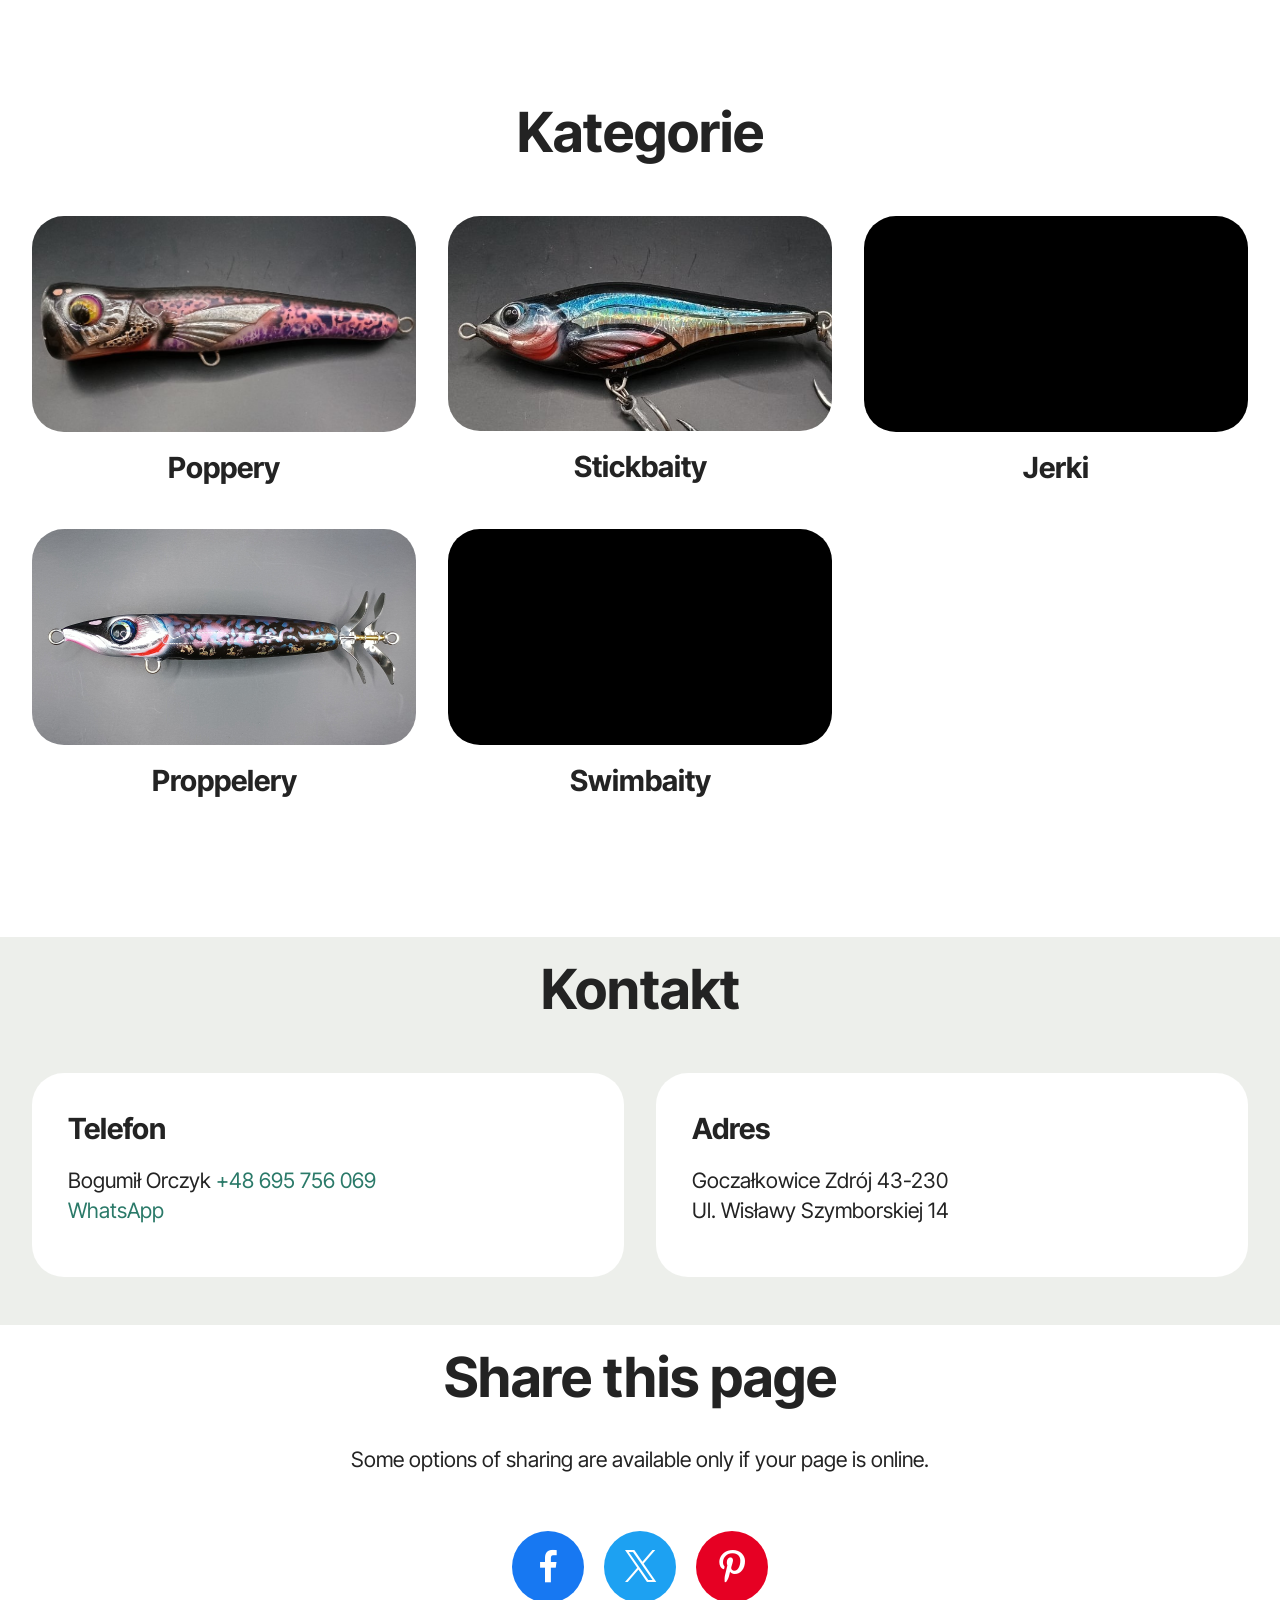
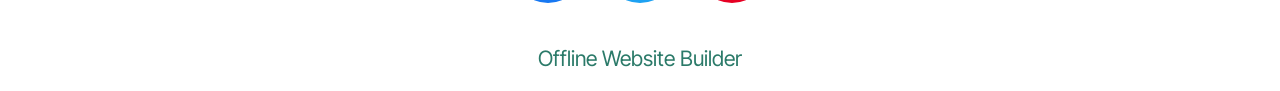
==== Galeria Home.html @ cc3b6a63 "1" ====
<!DOCTYPE html>
<html  >
<head>
  <!-- Site made with Mobirise Website Builder v6.1.12, https://mobirise.com -->
  <meta charset="UTF-8">
  <meta http-equiv="X-UA-Compatible" content="IE=edge">
  <meta name="generator" content="Mobirise v6.1.12, mobirise.com">
  <meta name="viewport" content="width=device-width, initial-scale=1, minimum-scale=1">
  <link rel="shortcut icon" href="assets/images/logo5.png" type="image/x-icon">
  <meta name="description" content="">
  
  
  <title>Galeria Home</title>
  <link rel="stylesheet" href="assets/bootstrap/css/bootstrap.min.css">
  <link rel="stylesheet" href="assets/socicon/css/styles.css">
  <link rel="stylesheet" href="assets/theme/css/style.css">
  <link rel="preload" href="https://fonts.googleapis.com/css?family=Inter+Tight:100,200,300,400,500,600,700,800,900,100i,200i,300i,400i,500i,600i,700i,800i,900i&display=swap" as="style" onload="this.onload=null;this.rel='stylesheet'">
  <noscript><link rel="stylesheet" href="https://fonts.googleapis.com/css?family=Inter+Tight:100,200,300,400,500,600,700,800,900,100i,200i,300i,400i,500i,600i,700i,800i,900i&display=swap"></noscript>
  <link rel="preload" as="style" href="assets/mobirise/css/mbr-additional.css?v=7pY9dg"><link rel="stylesheet" href="assets/mobirise/css/mbr-additional.css?v=7pY9dg" type="text/css">

  
  
  
</head>
<body>
  
  <section data-bs-version="5.1" class="features03 cid-vgF5BzbSHG" id="features03-1o">
	
	
	<div class="container">
		<div class="row justify-content-center mb-5">
			<div class="col-12 content-head">
				<div class="mbr-section-head">
					<h4 class="mbr-section-title mbr-fonts-style align-center mb-0 display-2">
						<strong>Kategorie</strong></h4>
					
				</div>
			</div>
		</div>
		<div class="row">
			<div class="item features-image col-12 col-md-6 col-lg-4 active">
				<div class="item-wrapper">
					<div class="item-img mb-3">
						<a href="Poppery.html"><img src="assets/images/dzanga20220mm-816x612.jpeg" alt="Mobirise Website Builder" title="" data-slide-to="0" data-bs-slide-to="0"></a>
					</div>
					<div class="item-content align-left">
						<h5 class="item-title mbr-fonts-style mt-0 mb-2 display-5">
							<strong>Poppery</strong></h5>
						
						
					</div>
				</div>
			</div>
			<div class="item features-image col-12 col-md-6 col-lg-4">
				<div class="item-wrapper">
					<div class="item-img mb-3">
						<a href="page4.html"><img src="assets/images/anna20170mm-816x612.jpeg" alt="Mobirise Website Builder" title="" data-slide-to="1" data-bs-slide-to="1"></a>
					</div>
					<div class="item-content align-left">
						<h5 class="item-title mbr-fonts-style mb-2 mt-0 display-5"><strong>Stickbaity</strong></h5>
						
						
					</div>
				</div>
			</div>
			<div class="item features-image col-12 col-md-6 col-lg-4">
				<div class="item-wrapper">
					<div class="item-img mb-3">
						<img src="assets/images/brak-816x459.jpg" alt="Mobirise Website Builder" title="" data-slide-to="2" data-bs-slide-to="2">
					</div>
					<div class="item-content align-left">
						<h5 class="item-title mbr-fonts-style mb-2 mt-0 display-5">
						    <strong>Jerki</strong></h5>
						
						
					</div>
				</div>
			</div><div class="item features-image col-12 col-md-6 col-lg-4">
				<div class="item-wrapper">
					<div class="item-img mb-3">
						<a href="page8.html"><img src="assets/images/1-3840x2160.jpeg" alt="Mobirise Website Builder" title="" data-slide-to="3" data-bs-slide-to="3"></a>
					</div>
					<div class="item-content align-left">
						<h5 class="item-title mbr-fonts-style mb-2 mt-0 display-5">
						    <strong>Proppelery</strong></h5>
						
						
					</div>
				</div>
			</div><div class="item features-image col-12 col-md-6 col-lg-4">
				<div class="item-wrapper">
					<div class="item-img mb-3">
						<img src="assets/images/brak-3840x2160.jpg" alt="Mobirise Website Builder" title="" data-slide-to="4" data-bs-slide-to="4">
					</div>
					<div class="item-content align-left">
						<h5 class="item-title mbr-fonts-style mb-2 mt-0 display-5">
						    <strong>Swimbaity</strong></h5>
						
						
					</div>
				</div>
			</div>
		</div>
	</div>
</section>

<section data-bs-version="5.1" class="contacts01 cid-vhkkPtd9sq" id="contacts01-1z">
    

    
    
    <div class="container">
        <div class="row justify-content-center">
            <div class="col-12 content-head">
                <div class="mbr-section-head mb-5">
                    <h3 class="mbr-section-title mbr-fonts-style align-center mb-0 display-2">
                        <strong>Kontakt</strong></h3>
                    
                </div>
            </div>
        </div>
        <div class="row">
            <div class="item features-without-image col-12 col-md-6 active">
                <div class="item-wrapper">
                    <div class="text-wrapper">
                        <h6 class="card-title mbr-fonts-style mb-3 display-5">
                            <strong>Telefon</strong><br></h6>
                        <p class="mbr-text mbr-fonts-style display-7">Bogumił Orczyk <a href="tel:+48 695 756 069" class="text-primary">+48 695 756 069</a><br><a href="tel:+48 695 756 069" class="text-primary">WhatsApp<br></a></p>
                    </div>
                </div>
            </div>
            
            <div class="item features-without-image col-12 col-md-6">
                <div class="item-wrapper">
                    <div class="text-wrapper">
                        <h6 class="card-title mbr-fonts-style mb-3 display-5">
                            <strong>Adres</strong></h6>
                        <p class="mbr-text mbr-fonts-style display-7">
                            Goczałkowice Zdrój 43-230<br>Ul. Wisławy Szymborskiej 14</p>
                    </div>
                </div>
            </div>
            
        </div>
    </div>
</section>

<section data-bs-version="5.1" class="social03 cid-vhkkQQxnia" id="social03-20">
    
    
    
    <div class="container">
        <div class="media-container-row">
            <div class="col-12">
                <h3 class="mbr-section-title mb-4 align-center mbr-fonts-style display-2">
                    <strong>Share this page</strong>
                </h3>
                <p class="mbr-section-text mb-5 align-center mbr-fonts-style display-7">
                    Some options of sharing are available only if your page is online.
                </p>
                <div>
                    <div class="mbr-social-likes align-center">
                        <span class="btn btn-social socicon-bg-facebook facebook m-2">
                            <i class="socicon socicon-facebook"></i>
                        </span>
                        <span class="btn btn-social twitter socicon-bg-twitter m-2">
                            <i class="socicon socicon-twitter"></i>
                        </span>
                        <span class="btn btn-social pinterest socicon-bg-pinterest m-2">
                            <i class="socicon socicon-pinterest"></i>
                        </span>
                    </div>
                </div>
            </div>
        </div>
    </div>
</section><section class="display-7" style="padding: 0;align-items: center;justify-content: center;flex-wrap: wrap;    align-content: center;display: flex;position: relative;height: 4rem;"><a href="https://mobiri.se/4674625" style="flex: 1 1;height: 4rem;position: absolute;width: 100%;z-index: 1;"><img alt="" style="height: 4rem;" src="[data-uri]"></a><p style="margin: 0;text-align: center;" class="display-7">&#8204;</p><a style="z-index:1" href="https://mobirise.com/offline-website-builder.html">Offline Website Builder</a></section><script src="assets/bootstrap/js/bootstrap.bundle.min.js"></script>  <script src="assets/smoothscroll/smooth-scroll.js"></script>  <script src="assets/ytplayer/index.js"></script>  <script src="assets/sociallikes/social-likes.js"></script>  <script src="assets/theme/js/script.js"></script>  
  
  
</body>
</html>
---- assets/socicon/css/styles.css ----
@charset "UTF-8";

@font-face {
  font-family: 'Socicon';
  src:  url('../fonts/socicon.eot');
  src:  url('../fonts/socicon.eot?#iefix') format('embedded-opentype'),
    url('../fonts/socicon.woff2') format('woff2'),
    url('../fonts/socicon.ttf') format('truetype'),
    url('../fonts/socicon.woff') format('woff'),
    url('../fonts/socicon.svg#socicon') format('svg');
  font-weight: normal;
  font-style: normal;
  font-display: swap;
}

[data-icon]:before {
  font-family: "socicon" !important;
  content: attr(data-icon);
  font-style: normal !important;
  font-weight: normal !important;
  font-variant: normal !important;
  text-transform: none !important;
  speak: none;
  line-height: 1;
  -webkit-font-smoothing: antialiased;
  -moz-osx-font-smoothing: grayscale;
}

[class^="socicon-"], [class*=" socicon-"] {
  /* use !important to prevent issues with browser extensions that change fonts */
  font-family: 'Socicon' !important;
  speak: none;
  font-style: normal;
  font-weight: normal;
  font-variant: normal;
  text-transform: none;
  line-height: 1;

  /* Better Font Rendering =========== */
  -webkit-font-smoothing: antialiased;
  -moz-osx-font-smoothing: grayscale;
}

.socicon-500px:before {
  content: "\e000";
}
.socicon-8tracks:before {
  content: "\e001";
}
.socicon-airbnb:before {
  content: "\e002";
}
.socicon-alliance:before {
  content: "\e003";
}
.socicon-amazon:before {
  content: "\e004";
}
.socicon-amplement:before {
  content: "\e005";
}
.socicon-android:before {
  content: "\e006";
}
.socicon-angellist:before {
  content: "\e007";
}
.socicon-apple:before {
  content: "\e008";
}
.socicon-appnet:before {
  content: "\e009";
}
.socicon-baidu:before {
  content: "\e00a";
}
.socicon-bandcamp:before {
  content: "\e00b";
}
.socicon-battlenet:before {
  content: "\e00c";
}
.socicon-mixer:before {
  content: "\e00d";
}
.socicon-bebee:before {
  content: "\e00e";
}
.socicon-bebo:before {
  content: "\e00f";
}
.socicon-behance:before {
  content: "\e010";
}
.socicon-blizzard:before {
  content: "\e011";
}
.socicon-blogger:before {
  content: "\e012";
}
.socicon-buffer:before {
  content: "\e013";
}
.socicon-chrome:before {
  content: "\e014";
}
.socicon-coderwall:before {
  content: "\e015";
}
.socicon-curse:before {
  content: "\e016";
}
.socicon-dailymotion:before {
  content: "\e017";
}
.socicon-deezer:before {
  content: "\e018";
}
.socicon-delicious:before {
  content: "\e019";
}
.socicon-deviantart:before {
  content: "\e01a";
}
.socicon-diablo:before {
  content: "\e01b";
}
.socicon-digg:before {
  content: "\e01c";
}
.socicon-discord:before {
  content: "\e01d";
}
.socicon-disqus:before {
  content: "\e01e";
}
.socicon-douban:before {
  content: "\e01f";
}
.socicon-draugiem:before {
  content: "\e020";
}
.socicon-dribbble:before {
  content: "\e021";
}
.socicon-drupal:before {
  content: "\e022";
}
.socicon-ebay:before {
  content: "\e023";
}
.socicon-ello:before {
  content: "\e024";
}
.socicon-endomodo:before {
  content: "\e025";
}
.socicon-envato:before {
  content: "\e026";
}
.socicon-etsy:before {
  content: "\e027";
}
.socicon-facebook:before {
  content: "\e028";
}
.socicon-feedburner:before {
  content: "\e029";
}
.socicon-filmweb:before {
  content: "\e02a";
}
.socicon-firefox:before {
  content: "\e02b";
}
.socicon-flattr:before {
  content: "\e02c";
}
.socicon-flickr:before {
  content: "\e02d";
}
.socicon-formulr:before {
  content: "\e02e";
}
.socicon-forrst:before {
  content: "\e02f";
}
.socicon-foursquare:before {
  content: "\e030";
}
.socicon-friendfeed:before {
  content: "\e031";
}
.socicon-github:before {
  content: "\e032";
}
.socicon-goodreads:before {
  content: "\e033";
}
.socicon-google:before {
  content: "\e034";
}
.socicon-googlescholar:before {
  content: "\e035";
}
.socicon-googlegroups:before {
  content: "\e036";
}
.socicon-googlephotos:before {
  content: "\e037";
}
.socicon-googleplus:before {
  content: "\e038";
}
.socicon-grooveshark:before {
  content: "\e039";
}
.socicon-hackerrank:before {
  content: "\e03a";
}
.socicon-hearthstone:before {
  content: "\e03b";
}
.socicon-hellocoton:before {
  content: "\e03c";
}
.socicon-heroes:before {
  content: "\e03d";
}
.socicon-smashcast:before {
  content: "\e03e";
}
.socicon-horde:before {
  content: "\e03f";
}
.socicon-houzz:before {
  content: "\e040";
}
.socicon-icq:before {
  content: "\e041";
}
.socicon-identica:before {
  content: "\e042";
}
.socicon-imdb:before {
  content: "\e043";
}
.socicon-instagram:before {
  content: "\e044";
}
.socicon-issuu:before {
  content: "\e045";
}
.socicon-istock:before {
  content: "\e046";
}
.socicon-itunes:before {
  content: "\e047";
}
.socicon-keybase:before {
  content: "\e048";
}
.socicon-lanyrd:before {
  content: "\e049";
}
.socicon-lastfm:before {
  content: "\e04a";
}
.socicon-line:before {
  content: "\e04b";
}
.socicon-linkedin:before {
  content: "\e04c";
}
.socicon-livejournal:before {
  content: "\e04d";
}
.socicon-lyft:before {
  content: "\e04e";
}
.socicon-macos:before {
  content: "\e04f";
}
.socicon-mail:before {
  content: "\e050";
}
.socicon-medium:before {
  content: "\e051";
}
.socicon-meetup:before {
  content: "\e052";
}
.socicon-mixcloud:before {
  content: "\e053";
}
.socicon-modelmayhem:before {
  content: "\e054";
}
.socicon-mumble:before {
  content: "\e055";
}
.socicon-myspace:before {
  content: "\e056";
}
.socicon-newsvine:before {
  content: "\e057";
}
.socicon-nintendo:before {
  content: "\e058";
}
.socicon-npm:before {
  content: "\e059";
}
.socicon-odnoklassniki:before {
  content: "\e05a";
}
.socicon-openid:before {
  content: "\e05b";
}
.socicon-opera:before {
  content: "\e05c";
}
.socicon-outlook:before {
  content: "\e05d";
}
.socicon-overwatch:before {
  content: "\e05e";
}
.socicon-patreon:before {
  content: "\e05f";
}
.socicon-paypal:before {
  content: "\e060";
}
.socicon-periscope:before {
  content: "\e061";
}
.socicon-persona:before {
  content: "\e062";
}
.socicon-pinterest:before {
  content: "\e063";
}
.socicon-play:before {
  content: "\e064";
}
.socicon-player:before {
  content: "\e065";
}
.socicon-playstation:before {
  content: "\e066";
}
.socicon-pocket:before {
  content: "\e067";
}
.socicon-qq:before {
  content: "\e068";
}
.socicon-quora:before {
  content: "\e069";
}
.socicon-raidcall:before {
  content: "\e06a";
}
.socicon-ravelry:before {
  content: "\e06b";
}
.socicon-reddit:before {
  content: "\e06c";
}
.socicon-renren:before {
  content: "\e06d";
}
.socicon-researchgate:before {
  content: "\e06e";
}
.socicon-residentadvisor:before {
  content: "\e06f";
}
.socicon-reverbnation:before {
  content: "\e070";
}
.socicon-rss:before {
  content: "\e071";
}
.socicon-sharethis:before {
  content: "\e072";
}
.socicon-skype:before {
  content: "\e073";
}
.socicon-slideshare:before {
  content: "\e074";
}
.socicon-smugmug:before {
  content: "\e075";
}
.socicon-snapchat:before {
  content: "\e076";
}
.socicon-songkick:before {
  content: "\e077";
}
.socicon-soundcloud:before {
  content: "\e078";
}
.socicon-spotify:before {
  content: "\e079";
}
.socicon-stackexchange:before {
  content: "\e07a";
}
.socicon-stackoverflow:before {
  content: "\e07b";
}
.socicon-starcraft:before {
  content: "\e07c";
}
.socicon-stayfriends:before {
  content: "\e07d";
}
.socicon-steam:before {
  content: "\e07e";
}
.socicon-storehouse:before {
  content: "\e07f";
}
.socicon-strava:before {
  content: "\e080";
}
.socicon-streamjar:before {
  content: "\e081";
}
.socicon-stumbleupon:before {
  content: "\e082";
}
.socicon-swarm:before {
  content: "\e083";
}
.socicon-teamspeak:before {
  content: "\e084";
}
.socicon-teamviewer:before {
  content: "\e085";
}
.socicon-technorati:before {
  content: "\e086";
}
.socicon-telegram:before {
  content: "\e087";
}
.socicon-tripadvisor:before {
  content: "\e088";
}
.socicon-tripit:before {
  content: "\e089";
}
.socicon-triplej:before {
  content: "\e08a";
}
.socicon-tumblr:before {
  content: "\e08b";
}
.socicon-twitch:before {
  content: "\e08c";
}
.socicon-twitter:before {
  content: "\e08d";
}
.socicon-uber:before {
  content: "\e08e";
}
.socicon-ventrilo:before {
  content: "\e08f";
}
.socicon-viadeo:before {
  content: "\e090";
}
.socicon-viber:before {
  content: "\e091";
}
.socicon-viewbug:before {
  content: "\e092";
}
.socicon-vimeo:before {
  content: "\e093";
}
.socicon-vine:before {
  content: "\e094";
}
.socicon-vkontakte:before {
  content: "\e095";
}
.socicon-warcraft:before {
  content: "\e096";
}
.socicon-wechat:before {
  content: "\e097";
}
.socicon-weibo:before {
  content: "\e098";
}
.socicon-whatsapp:before {
  content: "\e099";
}
.socicon-wikipedia:before {
  content: "\e09a";
}
.socicon-windows:before {
  content: "\e09b";
}
.socicon-wordpress:before {
  content: "\e09c";
}
.socicon-wykop:before {
  content: "\e09d";
}
.socicon-xbox:before {
  content: "\e09e";
}
.socicon-xing:before {
  content: "\e09f";
}
.socicon-yahoo:before {
  content: "\e0a0";
}
.socicon-yammer:before {
  content: "\e0a1";
}
.socicon-yandex:before {
  content: "\e0a2";
}
.socicon-yelp:before {
  content: "\e0a3";
}
.socicon-younow:before {
  content: "\e0a4";
}
.socicon-youtube:before {
  content: "\e0a5";
}
.socicon-zapier:before {
  content: "\e0a6";
}
.socicon-zerply:before {
  content: "\e0a7";
}
.socicon-zomato:before {
  content: "\e0a8";
}
.socicon-zynga:before {
  content: "\e0a9";
}
.socicon-bluesky:before {
  content: "\e0aa";
}
.socicon-threads:before {
  content: "\e0ab";
}
.socicon-spreadshirt:before {
  content: "\e901";
}
.socicon-gamejolt:before {
  content: "\e902";
}
.socicon-trello:before {
  content: "\e903";
}
.socicon-tunein:before {
  content: "\e904";
}
.socicon-bloglovin:before {
  content: "\e905";
}
.socicon-gamewisp:before {
  content: "\e906";
}
.socicon-messenger:before {
  content: "\e907";
}
.socicon-pandora:before {
  content: "\e908";
}
.socicon-augment:before {
  content: "\e909";
}
.socicon-bitbucket:before {
  content: "\e90a";
}
.socicon-fyuse:before {
  content: "\e90b";
}
.socicon-yt-gaming:before {
  content: "\e90c";
}
.socicon-sketchfab:before {
  content: "\e90d";
}
.socicon-mobcrush:before {
  content: "\e90e";
}
.socicon-microsoft:before {
  content: "\e90f";
}
.socicon-realtor:before {
  content: "\e910";
}
.socicon-tidal:before {
  content: "\e911";
}
.socicon-qobuz:before {
  content: "\e912";
}
.socicon-natgeo:before {
  content: "\e913";
}
.socicon-mastodon:before {
  content: "\e914";
}
.socicon-unsplash:before {
  content: "\e915";
}
.socicon-homeadvisor:before {
  content: "\e916";
}
.socicon-angieslist:before {
  content: "\e917";
}
.socicon-codepen:before {
  content: "\e918";
}
.socicon-slack:before {
  content: "\e919";
}
.socicon-openaigym:before {
  content: "\e91a";
}
.socicon-logmein:before {
  content: "\e91b";
}
.socicon-fiverr:before {
  content: "\e91c";
}
.socicon-gotomeeting:before {
  content: "\e91d";
}
.socicon-aliexpress:before {
  content: "\e91e";
}
.socicon-guru:before {
  content: "\e91f";
}
.socicon-appstore:before {
  content: "\e920";
}
.socicon-homes:before {
  content: "\e921";
}
.socicon-zoom:before {
  content: "\e922";
}
.socicon-alibaba:before {
  content: "\e923";
}
.socicon-craigslist:before {
  content: "\e924";
}
.socicon-wix:before {
  content: "\e925";
}
.socicon-redfin:before {
  content: "\e926";
}
.socicon-googlecalendar:before {
  content: "\e927";
}
.socicon-shopify:before {
  content: "\e928";
}
.socicon-freelancer:before {
  content: "\e929";
}
.socicon-seedrs:before {
  content: "\e92a";
}
.socicon-bing:before {
  content: "\e92b";
}
.socicon-doodle:before {
  content: "\e92c";
}
.socicon-bonanza:before {
  content: "\e92d";
}
.socicon-squarespace:before {
  content: "\e92e";
}
.socicon-toptal:before {
  content: "\e92f";
}
.socicon-gust:before {
  content: "\e930";
}
.socicon-ask:before {
  content: "\e931";
}
.socicon-trulia:before {
  content: "\e932";
}
.socicon-loomly:before {
  content: "\e933";
}
.socicon-ghost:before {
  content: "\e934";
}
.socicon-upwork:before {
  content: "\e935";
}
.socicon-fundable:before {
  content: "\e936";
}
.socicon-booking:before {
  content: "\e937";
}
.socicon-googlemaps:before {
  content: "\e938";
}
.socicon-zillow:before {
  content: "\e939";
}
.socicon-niconico:before {
  content: "\e93a";
}
.socicon-toneden:before {
  content: "\e93b";
}
.socicon-crunchbase:before {
  content: "\e93c";
}
.socicon-homefy:before {
  content: "\e93d";
}
.socicon-calendly:before {
  content: "\e93e";
}
.socicon-livemaster:before {
  content: "\e93f";
}
.socicon-udemy:before {
  content: "\e940";
}
.socicon-codered:before {
  content: "\e941";
}
.socicon-origin:before {
  content: "\e942";
}
.socicon-nextdoor:before {
  content: "\e943";
}
.socicon-portfolio:before {
  content: "\e944";
}
.socicon-instructables:before {
  content: "\e945";
}
.socicon-gitlab:before {
  content: "\e946";
}
.socicon-hackernews:before {
  content: "\e947";
}
.socicon-smashwords:before {
  content: "\e948";
}
.socicon-kobo:before {
  content: "\e949";
}
.socicon-bookbub:before {
  content: "\e94a";
}
.socicon-mailru:before {
  content: "\e94b";
}
.socicon-moddb:before {
  content: "\e94c";
}
.socicon-indiedb:before {
  content: "\e94d";
}
.socicon-traxsource:before {
  content: "\e94e";
}
.socicon-gamefor:before {
  content: "\e94f";
}
.socicon-pixiv:before {
  content: "\e950";
}
.socicon-myanimelist:before {
  content: "\e951";
}
.socicon-blackberry:before {
  content: "\e952";
}
.socicon-wickr:before {
  content: "\e953";
}
.socicon-spip:before {
  content: "\e954";
}
.socicon-napster:before {
  content: "\e955";
}
.socicon-beatport:before {
  content: "\e956";
}
.socicon-hackerone:before {
  content: "\e957";
}
.socicon-internet:before {
  content: "\e958";
}
.socicon-ubuntu:before {
  content: "\e959";
}
.socicon-artstation:before {
  content: "\e95a";
}
.socicon-invision:before {
  content: "\e95b";
}
.socicon-torial:before {
  content: "\e95c";
}
.socicon-collectorz:before {
  content: "\e95d";
}
.socicon-seenthis:before {
  content: "\e95e";
}
.socicon-googleplaymusic:before {
  content: "\e95f";
}
.socicon-debian:before {
  content: "\e960";
}
.socicon-filmfreeway:before {
  content: "\e961";
}
.socicon-gnome:before {
  content: "\e962";
}
.socicon-itchio:before {
  content: "\e963";
}
.socicon-jamendo:before {
  content: "\e964";
}
.socicon-mix:before {
  content: "\e965";
}
.socicon-sharepoint:before {
  content: "\e966";
}
.socicon-tinder:before {
  content: "\e967";
}
.socicon-windguru:before {
  content: "\e968";
}
.socicon-cdbaby:before {
  content: "\e969";
}
.socicon-elementaryos:before {
  content: "\e96a";
}
.socicon-stage32:before {
  content: "\e96b";
}
.socicon-tiktok:before {
  content: "\e96c";
}
.socicon-gitter:before {
  content: "\e96d";
}
.socicon-letterboxd:before {
  content: "\e96e";
}
.socicon-threema:before {
  content: "\e96f";
}
.socicon-splice:before {
  content: "\e970";
}
.socicon-metapop:before {
  content: "\e971";
}
.socicon-naver:before {
  content: "\e972";
}
.socicon-remote:before {
  content: "\e973";
}
.socicon-flipboard:before {
  content: "\e974";
}
.socicon-googlehangouts:before {
  content: "\e975";
}
.socicon-dlive:before {
  content: "\e976";
}
.socicon-vsco:before {
  content: "\e977";
}
.socicon-stitcher:before {
  content: "\e978";
}
.socicon-avvo:before {
  content: "\e979";
}
.socicon-redbubble:before {
  content: "\e97a";
}
.socicon-society6:before {
  content: "\e97b";
}
.socicon-zazzle:before {
  content: "\e97c";
}
.socicon-eitaa:before {
  content: "\e97d";
}
.socicon-soroush:before {
  content: "\e97e";
}
.socicon-bale:before {
  content: "\e97f";
}
---- assets/theme/css/style.css ----
@charset "UTF-8";
section {
  background-color: #ffffff;
}

body {
  font-style: normal;
  line-height: 1.5;
  font-weight: 400;
  color: #232323;
  position: relative;
}

button {
  background-color: transparent;
  border-color: transparent;
}

.embla__button,
.carousel-control {
  background-color: #edefea !important;
  opacity: 0.8 !important;
  color: #464845 !important;
  border-color: #edefea !important;
}

.carousel .close,
.modalWindow .close {
  background-color: #edefea !important;
  color: #464845 !important;
  border-color: #edefea !important;
  opacity: 0.8 !important;
}

.carousel .close:hover,
.modalWindow .close:hover {
  opacity: 1 !important;
}

.carousel-indicators li {
  background-color: #edefea !important;
  border: 2px solid #464845 !important;
}

.carousel-indicators li:hover,
.carousel-indicators li:active {
  opacity: 0.8 !important;
}

.embla__button:hover,
.carousel-control:hover {
  background-color: #edefea !important;
  opacity: 1 !important;
}

.modalWindow-video-container {
  height: 80%;
}

section,
.container,
.container-fluid {
  position: relative;
  word-wrap: break-word;
}

a.mbr-iconfont:hover {
  text-decoration: none;
}

.article .lead p,
.article .lead ul,
.article .lead ol,
.article .lead pre,
.article .lead blockquote {
  margin-bottom: 0;
}

a {
  font-style: normal;
  font-weight: 400;
  cursor: pointer;
}
a, a:hover {
  text-decoration: none;
}

.mbr-section-title {
  font-style: normal;
  line-height: 1.3;
}

.mbr-section-subtitle {
  line-height: 1.3;
}

.mbr-text {
  font-style: normal;
  line-height: 1.7;
}

h1,
h2,
h3,
h4,
h5,
h6,
.display-1,
.display-2,
.display-4,
.display-5,
.display-7,
span,
p,
a {
  line-height: 1;
  word-break: break-word;
  word-wrap: break-word;
  font-weight: 400;
}

b,
strong {
  font-weight: bold;
}

input:-webkit-autofill, input:-webkit-autofill:hover, input:-webkit-autofill:focus, input:-webkit-autofill:active {
  transition-delay: 9999s;
  -webkit-transition-property: background-color, color;
  transition-property: background-color, color;
}

textarea[type=hidden] {
  display: none;
}

section {
  background-position: 50% 50%;
  background-repeat: no-repeat;
  background-size: cover;
}
section .mbr-background-video,
section .mbr-background-video-preview {
  position: absolute;
  bottom: 0;
  left: 0;
  right: 0;
  top: 0;
}

.hidden {
  visibility: hidden;
}

.mbr-z-index20 {
  z-index: 20;
}

/*! Base colors */
.mbr-white {
  color: #ffffff;
}

.mbr-black {
  color: #111111;
}

.mbr-bg-white {
  background-color: #ffffff;
}

.mbr-bg-black {
  background-color: #000000;
}

/*! Text-aligns */
.align-left {
  text-align: left;
}

.align-center {
  text-align: center;
}

.align-right {
  text-align: right;
}

/*! Font-weight  */
.mbr-light {
  font-weight: 300;
}

.mbr-regular {
  font-weight: 400;
}

.mbr-semibold {
  font-weight: 500;
}

.mbr-bold {
  font-weight: 700;
}

/*! Media  */
.media-content {
  flex-basis: 100%;
}

.media-container-row {
  display: flex;
  flex-direction: row;
  flex-wrap: wrap;
  justify-content: center;
  align-content: center;
  align-items: start;
}
.media-container-row .media-size-item {
  width: 400px;
}

.media-container-column {
  display: flex;
  flex-direction: column;
  flex-wrap: wrap;
  justify-content: center;
  align-content: center;
  align-items: stretch;
}
.media-container-column > * {
  width: 100%;
}

@media (min-width: 992px) {
  .media-container-row {
    flex-wrap: nowrap;
  }
}
figure {
  margin-bottom: 0;
  overflow: hidden;
}

figure[mbr-media-size] {
  transition: width 0.1s;
}

img,
iframe {
  display: block;
  width: 100%;
}

.card {
  background-color: transparent;
  border: none;
}

.card-box {
  width: 100%;
}

.card-img {
  text-align: center;
  flex-shrink: 0;
  -webkit-flex-shrink: 0;
}

.media {
  max-width: 100%;
  margin: 0 auto;
}

.mbr-figure {
  align-self: center;
}

.media-container > div {
  max-width: 100%;
}

.mbr-figure img,
.card-img img {
  width: 100%;
}

@media (max-width: 991px) {
  .media-size-item {
    width: auto !important;
  }
  .media {
    width: auto;
  }
  .mbr-figure {
    width: 100% !important;
  }
}
/*! Buttons */
.mbr-section-btn {
  margin-left: -0.6rem;
  margin-right: -0.6rem;
  font-size: 0;
}

.btn {
  font-weight: 600;
  border-width: 1px;
  font-style: normal;
  margin: 0.6rem 0.6rem;
  white-space: normal;
  transition: all 0.2s ease-in-out;
  display: inline-flex;
  align-items: center;
  justify-content: center;
  word-break: break-word;
}

.btn-sm {
  font-weight: 600;
  letter-spacing: 0px;
  transition: all 0.3s ease-in-out;
}

.btn-md {
  font-weight: 600;
  letter-spacing: 0px;
  transition: all 0.3s ease-in-out;
}

.btn-lg {
  font-weight: 600;
  letter-spacing: 0px;
  transition: all 0.3s ease-in-out;
}

.btn-form {
  margin: 0;
}
.btn-form:hover {
  cursor: pointer;
}

nav .mbr-section-btn {
  margin-left: 0rem;
  margin-right: 0rem;
}

/*! Btn icon margin */
.btn .mbr-iconfont,
.btn.btn-sm .mbr-iconfont {
  order: 1;
  cursor: pointer;
  margin-left: 0.5rem;
  vertical-align: sub;
}

.btn.btn-md .mbr-iconfont,
.btn.btn-md .mbr-iconfont {
  margin-left: 0.8rem;
}

.mbr-regular {
  font-weight: 400;
}

.mbr-semibold {
  font-weight: 500;
}

.mbr-bold {
  font-weight: 700;
}

[type=submit] {
  -webkit-appearance: none;
}

/*! Full-screen */
.mbr-fullscreen .mbr-overlay {
  min-height: 100vh;
}

.mbr-fullscreen {
  display: flex;
  display: -moz-flex;
  display: -ms-flex;
  display: -o-flex;
  align-items: center;
  min-height: 100vh;
  padding-top: 3rem;
  padding-bottom: 3rem;
}

/*! Map */
.map {
  height: 25rem;
  position: relative;
}
.map iframe {
  width: 100%;
  height: 100%;
}

/*! Scroll to top arrow */
.mbr-arrow-up {
  bottom: 25px;
  right: 90px;
  position: fixed;
  text-align: right;
  z-index: 5000;
  color: #ffffff;
  font-size: 22px;
}

.mbr-arrow-up a {
  background: rgba(0, 0, 0, 0.2);
  border-radius: 50%;
  color: #fff;
  display: inline-block;
  height: 60px;
  width: 60px;
  border: 2px solid #fff;
  outline-style: none !important;
  position: relative;
  text-decoration: none;
  transition: all 0.3s ease-in-out;
  cursor: pointer;
  text-align: center;
}
.mbr-arrow-up a:hover {
  background-color: rgba(0, 0, 0, 0.4);
}
.mbr-arrow-up a i {
  line-height: 60px;
}

.mbr-arrow-up-icon {
  display: block;
  color: #fff;
}

.mbr-arrow-up-icon::before {
  content: "›";
  display: inline-block;
  font-family: serif;
  font-size: 22px;
  line-height: 1;
  font-style: normal;
  position: relative;
  top: 6px;
  left: -4px;
  transform: rotate(-90deg);
}

/*! Arrow Down */
.mbr-arrow {
  position: absolute;
  bottom: 45px;
  left: 50%;
  width: 60px;
  height: 60px;
  cursor: pointer;
  background-color: rgba(80, 80, 80, 0.5);
  border-radius: 50%;
  transform: translateX(-50%);
}
@media (max-width: 767px) {
  .mbr-arrow {
    display: none;
  }
}
.mbr-arrow > a {
  display: inline-block;
  text-decoration: none;
  outline-style: none;
  animation: arrowdown 1.7s ease-in-out infinite;
  color: #ffffff;
}
.mbr-arrow > a > i {
  position: absolute;
  top: -2px;
  left: 15px;
  font-size: 2rem;
}

#scrollToTop a i::before {
  content: "";
  position: absolute;
  display: block;
  border-bottom: 2.5px solid #fff;
  border-left: 2.5px solid #fff;
  width: 27.8%;
  height: 27.8%;
  left: 50%;
  top: 51%;
  transform: translateY(-30%) translateX(-50%) rotate(135deg);
}

@keyframes arrowdown {
  0% {
    transform: translateY(0px);
  }
  50% {
    transform: translateY(-5px);
  }
  100% {
    transform: translateY(0px);
  }
}
@media (max-width: 500px) {
  .mbr-arrow-up {
    left: 0;
    right: 0;
    text-align: center;
  }
}
/*Gradients animation*/
@keyframes gradient-animation {
  from {
    background-position: 0% 100%;
    animation-timing-function: ease-in-out;
  }
  to {
    background-position: 100% 0%;
    animation-timing-function: ease-in-out;
  }
}
.bg-gradient {
  background-size: 200% 200%;
  animation: gradient-animation 5s infinite alternate;
  -webkit-animation: gradient-animation 5s infinite alternate;
}

.menu .navbar-brand {
  display: -webkit-flex;
}
.menu .navbar-brand span {
  display: flex;
  display: -webkit-flex;
}
.menu .navbar-brand .navbar-caption-wrap {
  display: -webkit-flex;
}
.menu .navbar-brand .navbar-logo img {
  display: -webkit-flex;
  width: auto;
}
@media (min-width: 768px) and (max-width: 991px) {
  .menu .navbar-toggleable-sm .navbar-nav {
    display: -ms-flexbox;
  }
}
@media (max-width: 991px) {
  .menu .navbar-collapse {
    max-height: 93.5vh;
  }
  .menu .navbar-collapse.show {
    overflow: auto;
  }
}
@media (min-width: 992px) {
  .menu .navbar-nav.nav-dropdown {
    display: -webkit-flex;
  }
  .menu .navbar-toggleable-sm .navbar-collapse {
    display: -webkit-flex !important;
  }
  .menu .collapsed .navbar-collapse {
    max-height: 93.5vh;
  }
  .menu .collapsed .navbar-collapse.show {
    overflow: auto;
  }
}
@media (max-width: 767px) {
  .menu .navbar-collapse {
    max-height: 80vh;
  }
}

.nav-link .mbr-iconfont {
  margin-right: 0.5rem;
}

.navbar {
  display: -webkit-flex;
  -webkit-flex-wrap: wrap;
  -webkit-align-items: center;
  -webkit-justify-content: space-between;
}

.navbar-collapse {
  -webkit-flex-basis: 100%;
  -webkit-flex-grow: 1;
  -webkit-align-items: center;
}

.nav-dropdown .link {
  padding: 0.667em 1.667em !important;
  margin: 0 !important;
}

.nav {
  display: -webkit-flex;
  -webkit-flex-wrap: wrap;
}

.row {
  display: -webkit-flex;
  -webkit-flex-wrap: wrap;
}

.justify-content-center {
  -webkit-justify-content: center;
}

.form-inline {
  display: -webkit-flex;
}

.card-wrapper {
  -webkit-flex: 1;
}

.carousel-control {
  z-index: 10;
  display: -webkit-flex;
}

.carousel-controls {
  display: -webkit-flex;
}

.media {
  display: -webkit-flex;
}

.form-group:focus {
  outline: none;
}

.jq-selectbox__select {
  padding: 7px 0;
  position: relative;
}

.jq-selectbox__dropdown {
  overflow: hidden;
  border-radius: 10px;
  position: absolute;
  top: 100%;
  left: 0 !important;
  width: 100% !important;
}

.jq-selectbox__trigger-arrow {
  right: 0;
  transform: translateY(-50%);
}

.jq-selectbox li {
  padding: 1.07em 0.5em;
}

input[type=range] {
  padding-left: 0 !important;
  padding-right: 0 !important;
}

.modal-dialog,
.modal-content {
  height: 100%;
}

.modal-dialog .carousel-inner {
  height: calc(100vh - 1.75rem);
}
@media (max-width: 575px) {
  .modal-dialog .carousel-inner {
    height: calc(100vh - 1rem);
  }
}

.carousel-item {
  text-align: center;
}

.carousel-item img {
  margin: auto;
}

.navbar-toggler {
  align-self: flex-start;
  padding: 0.25rem 0.75rem;
  font-size: 1.25rem;
  line-height: 1;
  background: transparent;
  border: 1px solid transparent;
  border-radius: 0.25rem;
}

.navbar-toggler:focus,
.navbar-toggler:hover {
  text-decoration: none;
  box-shadow: none;
}

.navbar-toggler-icon {
  display: inline-block;
  width: 1.5em;
  height: 1.5em;
  vertical-align: middle;
  content: "";
  background: no-repeat center center;
  background-size: 100% 100%;
}

.navbar-toggler-left {
  position: absolute;
  left: 1rem;
}

.navbar-toggler-right {
  position: absolute;
  right: 1rem;
}

.card-img {
  width: auto;
}

.menu .navbar.collapsed:not(.beta-menu) {
  flex-direction: column;
}

.carousel-item.active,
.carousel-item-next,
.carousel-item-prev {
  display: flex;
}

.note-air-layout .dropup .dropdown-menu,
.note-air-layout .navbar-fixed-bottom .dropdown .dropdown-menu {
  bottom: initial !important;
}

html,
body {
  height: auto;
  min-height: 100vh;
}

.dropup .dropdown-toggle::after {
  display: none;
}

.form-asterisk {
  font-family: initial;
  position: absolute;
  top: -2px;
  font-weight: normal;
}

.form-control-label {
  position: relative;
  cursor: pointer;
  margin-bottom: 0.357em;
  padding: 0;
}

.alert {
  color: #ffffff;
  border-radius: 0;
  border: 0;
  font-size: 1.1rem;
  line-height: 1.5;
  margin-bottom: 1.875rem;
  padding: 1.25rem;
  position: relative;
  text-align: center;
}
.alert.alert-form::after {
  background-color: inherit;
  bottom: -7px;
  content: "";
  display: block;
  height: 14px;
  left: 50%;
  margin-left: -7px;
  position: absolute;
  transform: rotate(45deg);
  width: 14px;
}

.form-control {
  background-color: #ffffff;
  background-clip: border-box;
  color: #232323;
  line-height: 1rem !important;
  height: auto;
  padding: 1.2rem 2rem;
  transition: border-color 0.25s ease 0s;
  border: 1px solid transparent !important;
  border-radius: 4px;
  box-shadow: rgba(0, 0, 0, 0.07) 0px 1px 1px 0px, rgba(0, 0, 0, 0.07) 0px 1px 3px 0px, rgba(0, 0, 0, 0.03) 0px 0px 0px 1px;
}
.form-active .form-control:invalid {
  border-color: red;
}

.row > * {
  padding-right: 1rem;
  padding-left: 1rem;
}

form .row {
  margin-left: -0.6rem;
  margin-right: -0.6rem;
}
form .row [class*=col] {
  padding-left: 0.6rem;
  padding-right: 0.6rem;
}

form .mbr-section-btn {
  padding-left: 0.6rem;
  padding-right: 0.6rem;
}

form .form-check-input {
  margin-top: 0.5;
}

textarea.form-control {
  line-height: 1.5rem !important;
}

.form-group {
  margin-bottom: 1.2rem;
}

.form-control,
form .btn {
  min-height: 48px;
}

.gdpr-block label span.textGDPR input[name=gdpr] {
  top: 7px;
}

.form-control:focus {
  box-shadow: none;
}

:focus {
  outline: none;
}

.mbr-overlay {
  background-color: #000;
  bottom: 0;
  left: 0;
  opacity: 0.5;
  position: absolute;
  right: 0;
  top: 0;
  z-index: 0;
  pointer-events: none;
}

blockquote {
  font-style: italic;
  padding: 3rem;
  font-size: 1.09rem;
  position: relative;
  border-left: 3px solid;
}

ul,
ol,
pre,
blockquote {
  margin-bottom: 2.3125rem;
}

.mt-4 {
  margin-top: 2rem !important;
}

.mb-4 {
  margin-bottom: 2rem !important;
}

.container,
.container-fluid {
  padding-left: 16px;
  padding-right: 16px;
}

.row {
  margin-left: -16px;
  margin-right: -16px;
}
.row > [class*=col] {
  padding-left: 16px;
  padding-right: 16px;
}

@media (min-width: 992px) {
  .container-fluid {
    padding-left: 32px;
    padding-right: 32px;
  }
}
@media (max-width: 991px) {
  .mbr-container {
    padding-left: 16px;
    padding-right: 16px;
  }
}
.app-video-wrapper > img {
  opacity: 1;
}

.app-video-wrapper {
  background: transparent;
}

.item {
  position: relative;
}

.dropdown-menu .dropdown-menu {
  left: 100%;
}

.dropdown-item + .dropdown-menu {
  display: none;
}

.dropdown-item:hover + .dropdown-menu,
.dropdown-menu:hover {
  display: block;
}

@media (min-aspect-ratio: 16/9) {
  .mbr-video-foreground {
    height: 300% !important;
    top: -100% !important;
  }
}
@media (max-aspect-ratio: 16/9) {
  .mbr-video-foreground {
    width: 300% !important;
    left: -100% !important;
  }
}.engine {
	position: absolute;
	text-indent: -2400px;
	text-align: center;
	padding: 0;
	top: 0;
	left: -2400px;
}
---- assets/mobirise/css/mbr-additional.css ----
.btn {
  border-width: 2px;
}
img,
.card-wrap,
.card-wrapper,
.video-wrapper,
.mbr-figure iframe,
.google-map iframe,
.slide-content,
.plan,
.card,
.item-wrapper,
.item-wrapper .mbr-overlay {
  border-radius: 2rem !important;
}
.video-wrapper {
  overflow: hidden;
}
body {
  font-family: Inter Tight;
}
.display-1 {
  font-family: 'Inter Tight', sans-serif;
  font-size: 5rem;
  line-height: 1;
}
.display-1 > .mbr-iconfont {
  font-size: 6.25rem;
}
.display-2 {
  font-family: 'Inter Tight', sans-serif;
  font-size: 4rem;
  line-height: 1;
}
.display-2 > .mbr-iconfont {
  font-size: 5rem;
}
.display-4 {
  font-family: 'Inter Tight', sans-serif;
  font-size: 1.4rem;
  line-height: 1.5;
}
.display-4 > .mbr-iconfont {
  font-size: 1.75rem;
}
.display-5 {
  font-family: 'Inter Tight', sans-serif;
  font-size: 2rem;
  line-height: 1.5;
}
.display-5 > .mbr-iconfont {
  font-size: 2.5rem;
}
.display-7 {
  font-family: 'Inter Tight', sans-serif;
  font-size: 1.4rem;
  line-height: 1.3;
}
.display-7 > .mbr-iconfont {
  font-size: 1.75rem;
}
/* ---- Fluid typography for mobile devices ---- */
/* 1.4 - font scale ratio ( bootstrap == 1.42857 ) */
/* 100vw - current viewport width */
/* (48 - 20)  48 == 48rem == 768px, 20 == 20rem == 320px(minimal supported viewport) */
/* 0.65 - min scale variable, may vary */
@media (max-width: 992px) {
  .display-1 {
    font-size: 4rem;
  }
}
@media (max-width: 768px) {
  .display-1 {
    font-size: 3.5rem;
    font-size: calc( 2.4rem + (5 - 2.4) * ((100vw - 20rem) / (48 - 20)));
    line-height: calc( 1.1 * (2.4rem + (5 - 2.4) * ((100vw - 20rem) / (48 - 20))));
  }
  .display-2 {
    font-size: 3.2rem;
    font-size: calc( 2.05rem + (4 - 2.05) * ((100vw - 20rem) / (48 - 20)));
    line-height: calc( 1.3 * (2.05rem + (4 - 2.05) * ((100vw - 20rem) / (48 - 20))));
  }
  .display-4 {
    font-size: 1.12rem;
    font-size: calc( 1.14rem + (1.4 - 1.14) * ((100vw - 20rem) / (48 - 20)));
    line-height: calc( 1.4 * (1.14rem + (1.4 - 1.14) * ((100vw - 20rem) / (48 - 20))));
  }
  .display-5 {
    font-size: 1.6rem;
    font-size: calc( 1.35rem + (2 - 1.35) * ((100vw - 20rem) / (48 - 20)));
    line-height: calc( 1.4 * (1.35rem + (2 - 1.35) * ((100vw - 20rem) / (48 - 20))));
  }
  .display-7 {
    font-size: 1.12rem;
    font-size: calc( 1.14rem + (1.4 - 1.14) * ((100vw - 20rem) / (48 - 20)));
    line-height: calc( 1.4 * (1.14rem + (1.4 - 1.14) * ((100vw - 20rem) / (48 - 20))));
  }
}
@media (min-width: 992px) and (max-width: 1400px) {
  .display-1 {
    font-size: 3.5rem;
    font-size: calc( 2.4rem + (5 - 2.4) * ((100vw - 62rem) / (87 - 62)));
    line-height: calc( 1.1 * (2.4rem + (5 - 2.4) * ((100vw - 62rem) / (87 - 62))));
  }
  .display-2 {
    font-size: 3.2rem;
    font-size: calc( 2.05rem + (4 - 2.05) * ((100vw - 62rem) / (87 - 62)));
    line-height: calc( 1.3 * (2.05rem + (4 - 2.05) * ((100vw - 62rem) / (87 - 62))));
  }
  .display-4 {
    font-size: 1.12rem;
    font-size: calc( 1.14rem + (1.4 - 1.14) * ((100vw - 62rem) / (87 - 62)));
    line-height: calc( 1.4 * (1.14rem + (1.4 - 1.14) * ((100vw - 62rem) / (87 - 62))));
  }
  .display-5 {
    font-size: 1.6rem;
    font-size: calc( 1.35rem + (2 - 1.35) * ((100vw - 62rem) / (87 - 62)));
    line-height: calc( 1.4 * (1.35rem + (2 - 1.35) * ((100vw - 62rem) / (87 - 62))));
  }
  .display-7 {
    font-size: 1.12rem;
    font-size: calc( 1.14rem + (1.4 - 1.14) * ((100vw - 62rem) / (87 - 62)));
    line-height: calc( 1.4 * (1.14rem + (1.4 - 1.14) * ((100vw - 62rem) / (87 - 62))));
  }
}
/* Buttons */
.btn {
  padding: 1.25rem 2rem;
  border-radius: 4px;
}
@media (max-width: 767px) {
  .btn {
    padding: 0.75rem 1.5rem;
  }
}
.btn-sm {
  padding: 0.6rem 1.2rem;
  border-radius: 4px;
}
.btn-md {
  padding: 0.6rem 1.2rem;
  border-radius: 4px;
}
.btn-lg {
  padding: 1.25rem 2rem;
  border-radius: 4px;
}
.bg-primary {
  background-color: #2b7a69 !important;
}
.bg-success {
  background-color: #3a341c !important;
}
.bg-info {
  background-color: #320707 !important;
}
.bg-warning {
  background-color: #9fe870 !important;
}
.bg-danger {
  background-color: #ffffff !important;
}
.btn-primary,
.btn-primary:active {
  background-color: #2b7a69 !important;
  border-color: #2b7a69 !important;
  color: #ffffff !important;
  box-shadow: none;
}
.btn-primary:hover,
.btn-primary:focus,
.btn-primary.focus,
.btn-primary.active {
  color: inherit;
  background-color: #38a089 !important;
  border-color: #38a089 !important;
  box-shadow: none;
}
.btn-primary.disabled,
.btn-primary:disabled {
  color: #ffffff !important;
  background-color: #38a089 !important;
  border-color: #38a089 !important;
}
.btn-secondary,
.btn-secondary:active {
  background-color: #ffd7ef !important;
  border-color: #ffd7ef !important;
  color: #d70081 !important;
  box-shadow: none;
}
.btn-secondary:hover,
.btn-secondary:focus,
.btn-secondary.focus,
.btn-secondary.active {
  color: inherit;
  background-color: #ffffff !important;
  border-color: #ffffff !important;
  box-shadow: none;
}
.btn-secondary.disabled,
.btn-secondary:disabled {
  color: #d70081 !important;
  background-color: #ffffff !important;
  border-color: #ffffff !important;
}
.btn-info,
.btn-info:active {
  background-color: #320707 !important;
  border-color: #320707 !important;
  color: #ffffff !important;
  box-shadow: none;
}
.btn-info:hover,
.btn-info:focus,
.btn-info.focus,
.btn-info.active {
  color: inherit;
  background-color: #5f0d0d !important;
  border-color: #5f0d0d !important;
  box-shadow: none;
}
.btn-info.disabled,
.btn-info:disabled {
  color: #ffffff !important;
  background-color: #5f0d0d !important;
  border-color: #5f0d0d !important;
}
.btn-success,
.btn-success:active {
  background-color: #3a341c !important;
  border-color: #3a341c !important;
  color: #ffffff !important;
  box-shadow: none;
}
.btn-success:hover,
.btn-success:focus,
.btn-success.focus,
.btn-success.active {
  color: inherit;
  background-color: #5c532d !important;
  border-color: #5c532d !important;
  box-shadow: none;
}
.btn-success.disabled,
.btn-success:disabled {
  color: #ffffff !important;
  background-color: #5c532d !important;
  border-color: #5c532d !important;
}
.btn-warning,
.btn-warning:active {
  background-color: #9fe870 !important;
  border-color: #9fe870 !important;
  color: #264d0c !important;
  box-shadow: none;
}
.btn-warning:hover,
.btn-warning:focus,
.btn-warning.focus,
.btn-warning.active {
  color: inherit;
  background-color: #bcef9c !important;
  border-color: #bcef9c !important;
  box-shadow: none;
}
.btn-warning.disabled,
.btn-warning:disabled {
  color: #264d0c !important;
  background-color: #bcef9c !important;
  border-color: #bcef9c !important;
}
.btn-danger,
.btn-danger:active {
  background-color: #ffffff !important;
  border-color: #ffffff !important;
  color: #808080 !important;
  box-shadow: none;
}
.btn-danger:hover,
.btn-danger:focus,
.btn-danger.focus,
.btn-danger.active {
  color: inherit;
  background-color: #ffffff !important;
  border-color: #ffffff !important;
  box-shadow: none;
}
.btn-danger.disabled,
.btn-danger:disabled {
  color: #808080 !important;
  background-color: #ffffff !important;
  border-color: #ffffff !important;
}
.btn-white,
.btn-white:active {
  background-color: #eff0ec !important;
  border-color: #eff0ec !important;
  color: #757b62 !important;
  box-shadow: none;
}
.btn-white:hover,
.btn-white:focus,
.btn-white.focus,
.btn-white.active {
  color: inherit;
  background-color: #ffffff !important;
  border-color: #ffffff !important;
  box-shadow: none;
}
.btn-white.disabled,
.btn-white:disabled {
  color: #757b62 !important;
  background-color: #ffffff !important;
  border-color: #ffffff !important;
}
.btn-black,
.btn-black:active {
  background-color: #232323 !important;
  border-color: #232323 !important;
  color: #ffffff !important;
  box-shadow: none;
}
.btn-black:hover,
.btn-black:focus,
.btn-black.focus,
.btn-black.active {
  color: inherit;
  background-color: #3d3d3d !important;
  border-color: #3d3d3d !important;
  box-shadow: none;
}
.btn-black.disabled,
.btn-black:disabled {
  color: #ffffff !important;
  background-color: #3d3d3d !important;
  border-color: #3d3d3d !important;
}
.btn-primary-outline,
.btn-primary-outline:active {
  background-color: transparent !important;
  border-color: #2b7a69;
  color: #2b7a69;
}
.btn-primary-outline:hover,
.btn-primary-outline:focus,
.btn-primary-outline.focus,
.btn-primary-outline.active {
  color: #143a32 !important;
  background-color: transparent !important;
  border-color: #143a32 !important;
  box-shadow: none !important;
}
.btn-primary-outline.disabled,
.btn-primary-outline:disabled {
  color: #ffffff !important;
  background-color: #2b7a69 !important;
  border-color: #2b7a69 !important;
}
.btn-secondary-outline,
.btn-secondary-outline:active {
  background-color: transparent !important;
  border-color: #ffd7ef;
  color: #ffd7ef;
}
.btn-secondary-outline:hover,
.btn-secondary-outline:focus,
.btn-secondary-outline.focus,
.btn-secondary-outline.active {
  color: #ff80cc !important;
  background-color: transparent !important;
  border-color: #ff80cc !important;
  box-shadow: none !important;
}
.btn-secondary-outline.disabled,
.btn-secondary-outline:disabled {
  color: #d70081 !important;
  background-color: #ffd7ef !important;
  border-color: #ffd7ef !important;
}
.btn-info-outline,
.btn-info-outline:active {
  background-color: transparent !important;
  border-color: #320707;
  color: #320707;
}
.btn-info-outline:hover,
.btn-info-outline:focus,
.btn-info-outline.focus,
.btn-info-outline.active {
  color: #000000 !important;
  background-color: transparent !important;
  border-color: #000000 !important;
  box-shadow: none !important;
}
.btn-info-outline.disabled,
.btn-info-outline:disabled {
  color: #ffffff !important;
  background-color: #320707 !important;
  border-color: #320707 !important;
}
.btn-success-outline,
.btn-success-outline:active {
  background-color: transparent !important;
  border-color: #3a341c;
  color: #3a341c;
}
.btn-success-outline:hover,
.btn-success-outline:focus,
.btn-success-outline.focus,
.btn-success-outline.active {
  color: #000000 !important;
  background-color: transparent !important;
  border-color: #000000 !important;
  box-shadow: none !important;
}
.btn-success-outline.disabled,
.btn-success-outline:disabled {
  color: #ffffff !important;
  background-color: #3a341c !important;
  border-color: #3a341c !important;
}
.btn-warning-outline,
.btn-warning-outline:active {
  background-color: transparent !important;
  border-color: #9fe870;
  color: #9fe870;
}
.btn-warning-outline:hover,
.btn-warning-outline:focus,
.btn-warning-outline.focus,
.btn-warning-outline.active {
  color: #6ddc25 !important;
  background-color: transparent !important;
  border-color: #6ddc25 !important;
  box-shadow: none !important;
}
.btn-warning-outline.disabled,
.btn-warning-outline:disabled {
  color: #264d0c !important;
  background-color: #9fe870 !important;
  border-color: #9fe870 !important;
}
.btn-danger-outline,
.btn-danger-outline:active {
  background-color: transparent !important;
  border-color: #ffffff;
  color: #ffffff;
}
.btn-danger-outline:hover,
.btn-danger-outline:focus,
.btn-danger-outline.focus,
.btn-danger-outline.active {
  color: #d4d4d4 !important;
  background-color: transparent !important;
  border-color: #d4d4d4 !important;
  box-shadow: none !important;
}
.btn-danger-outline.disabled,
.btn-danger-outline:disabled {
  color: #808080 !important;
  background-color: #ffffff !important;
  border-color: #ffffff !important;
}
.btn-black-outline,
.btn-black-outline:active {
  background-color: transparent !important;
  border-color: #232323;
  color: #232323;
}
.btn-black-outline:hover,
.btn-black-outline:focus,
.btn-black-outline.focus,
.btn-black-outline.active {
  color: #000000 !important;
  background-color: transparent !important;
  border-color: #000000 !important;
  box-shadow: none !important;
}
.btn-black-outline.disabled,
.btn-black-outline:disabled {
  color: #ffffff !important;
  background-color: #232323 !important;
  border-color: #232323 !important;
}
.btn-white-outline,
.btn-white-outline:active {
  background-color: transparent !important;
  border-color: #fafafa;
  color: #fafafa;
}
.btn-white-outline:hover,
.btn-white-outline:focus,
.btn-white-outline.focus,
.btn-white-outline.active {
  color: #cfcfcf !important;
  background-color: transparent !important;
  border-color: #cfcfcf !important;
  box-shadow: none !important;
}
.btn-white-outline.disabled,
.btn-white-outline:disabled {
  color: #7a7a7a !important;
  background-color: #fafafa !important;
  border-color: #fafafa !important;
}
.text-primary {
  color: #2b7a69 !important;
}
.text-secondary {
  color: #ffd7ef !important;
}
.text-success {
  color: #3a341c !important;
}
.text-info {
  color: #320707 !important;
}
.text-warning {
  color: #9fe870 !important;
}
.text-danger {
  color: #ffffff !important;
}
.text-white {
  color: #fafafa !important;
}
.text-black {
  color: #232323 !important;
}
a.text-primary:hover,
a.text-primary:focus,
a.text-primary.active {
  color: #102f28 !important;
}
a.text-secondary:hover,
a.text-secondary:focus,
a.text-secondary.active {
  color: #ff71c6 !important;
}
a.text-success:hover,
a.text-success:focus,
a.text-success.active {
  color: #000000 !important;
}
a.text-info:hover,
a.text-info:focus,
a.text-info.active {
  color: #000000 !important;
}
a.text-warning:hover,
a.text-warning:focus,
a.text-warning.active {
  color: #66d022 !important;
}
a.text-danger:hover,
a.text-danger:focus,
a.text-danger.active {
  color: #cccccc !important;
}
a.text-white:hover,
a.text-white:focus,
a.text-white.active {
  color: #c7c7c7 !important;
}
a.text-black:hover,
a.text-black:focus,
a.text-black.active {
  color: #000000 !important;
}
a[class*="text-"]:not(.nav-link):not(.dropdown-item):not([role]):not(.navbar-caption) {
  position: relative;
  background-image: transparent;
  background-size: 10000px 2px;
  background-repeat: no-repeat;
  background-position: 0px 1.2em;
  background-position: -10000px 1.2em;
}
a[class*="text-"]:not(.nav-link):not(.dropdown-item):not([role]):not(.navbar-caption):hover {
  transition: background-position 2s ease-in-out;
  background-image: linear-gradient(currentColor 50%, currentColor 50%);
  background-position: 0px 1.2em;
}
.nav-tabs .nav-link.active {
  color: #2b7a69;
}
.nav-tabs .nav-link:not(.active) {
  color: #232323;
}
.alert-success {
  background-color: #70c770;
}
.alert-info {
  background-color: #320707;
}
.alert-warning {
  background-color: #9fe870;
}
.alert-danger {
  background-color: #ffffff;
}
.mbr-section-btn .btn:not(.btn-form) {
  border-radius: 100px;
}
.mbr-gallery-filter li a {
  border-radius: 100px !important;
}
.mbr-gallery-filter li.active .btn {
  background-color: #2b7a69;
  border-color: #2b7a69;
  color: #ffffff;
}
.mbr-gallery-filter li.active .btn:focus {
  box-shadow: none;
}
.nav-tabs .nav-link {
  border-radius: 100px !important;
}
a,
a:hover {
  color: #2b7a69;
}
.mbr-plan-header.bg-primary .mbr-plan-subtitle,
.mbr-plan-header.bg-primary .mbr-plan-price-desc {
  color: #5ec6b0;
}
.mbr-plan-header.bg-success .mbr-plan-subtitle,
.mbr-plan-header.bg-success .mbr-plan-price-desc {
  color: #c0b27c;
}
.mbr-plan-header.bg-info .mbr-plan-subtitle,
.mbr-plan-header.bg-info .mbr-plan-price-desc {
  color: #f3abab;
}
.mbr-plan-header.bg-warning .mbr-plan-subtitle,
.mbr-plan-header.bg-warning .mbr-plan-price-desc {
  color: #ffffff;
}
.mbr-plan-header.bg-danger .mbr-plan-subtitle,
.mbr-plan-header.bg-danger .mbr-plan-price-desc {
  color: #ffffff;
}
/* Scroll to top button*/
.scrollToTop_wraper {
  display: none;
}
.form-control {
  font-family: 'Inter Tight', sans-serif;
  font-size: 1.4rem;
  line-height: 1.3;
  font-weight: 400;
  border-radius: 40px !important;
}
.form-control > .mbr-iconfont {
  font-size: 1.75rem;
}
.form-control:hover,
.form-control:focus {
  box-shadow: rgba(0, 0, 0, 0.07) 0px 1px 1px 0px, rgba(0, 0, 0, 0.07) 0px 1px 3px 0px, rgba(0, 0, 0, 0.03) 0px 0px 0px 1px;
  border-color: #2b7a69 !important;
}
.form-control:-webkit-input-placeholder {
  font-family: 'Inter Tight', sans-serif;
  font-size: 1.4rem;
  line-height: 1.3;
  font-weight: 400;
}
.form-control:-webkit-input-placeholder > .mbr-iconfont {
  font-size: 1.75rem;
}
blockquote {
  border-color: #2b7a69;
}
/* Forms */
.mbr-form .input-group-btn .btn {
  border-radius: 100px !important;
}
.mbr-form .input-group-btn .btn:hover {
  box-shadow: 0 10px 40px 0 rgba(0, 0, 0, 0.2);
}
.mbr-form .input-group-btn button[type="submit"] {
  border-radius: 100px !important;
  padding: 1rem 3rem;
}
.mbr-form .input-group-btn button[type="submit"]:hover {
  box-shadow: 0 10px 40px 0 rgba(0, 0, 0, 0.2);
}
.jq-selectbox li:hover,
.jq-selectbox li.selected {
  background-color: #2b7a69;
  color: #ffffff;
}
.jq-number__spin {
  transition: 0.25s ease;
}
.jq-number__spin:hover {
  border-color: #2b7a69;
}
.jq-selectbox .jq-selectbox__trigger-arrow,
.jq-number__spin.minus:after,
.jq-number__spin.plus:after {
  transition: 0.4s;
  border-top-color: #232323;
  border-bottom-color: #232323;
}
.jq-selectbox:hover .jq-selectbox__trigger-arrow,
.jq-number__spin.minus:hover:after,
.jq-number__spin.plus:hover:after {
  border-top-color: #2b7a69;
  border-bottom-color: #2b7a69;
}
.xdsoft_datetimepicker .xdsoft_calendar td.xdsoft_default,
.xdsoft_datetimepicker .xdsoft_calendar td.xdsoft_current,
.xdsoft_datetimepicker .xdsoft_timepicker .xdsoft_time_box > div > div.xdsoft_current {
  color: #ffffff !important;
  background-color: #2b7a69 !important;
  box-shadow: none !important;
}
.xdsoft_datetimepicker .xdsoft_calendar td:hover,
.xdsoft_datetimepicker .xdsoft_timepicker .xdsoft_time_box > div > div:hover {
  color: #000000 !important;
  background: #ffd7ef !important;
  box-shadow: none !important;
}
.lazy-bg {
  background-image: none !important;
}
.lazy-placeholder:not(section),
.lazy-none {
  display: block;
  position: relative;
  padding-bottom: 56.25%;
  width: 100%;
  height: auto;
}
iframe.lazy-placeholder,
.lazy-placeholder:after {
  content: '';
  position: absolute;
  width: 200px;
  height: 200px;
  background: transparent no-repeat center;
  background-size: contain;
  top: 50%;
  left: 50%;
  transform: translateX(-50%) translateY(-50%);
  background-image: url("data:image/svg+xml;charset=UTF-8,%3csvg width='32' height='32' viewBox='0 0 64 64' xmlns='http://www.w3.org/2000/svg' stroke='%232b7a69' %3e%3cg fill='none' fill-rule='evenodd'%3e%3cg transform='translate(16 16)' stroke-width='2'%3e%3ccircle stroke-opacity='.5' cx='16' cy='16' r='16'/%3e%3cpath d='M32 16c0-9.94-8.06-16-16-16'%3e%3canimateTransform attributeName='transform' type='rotate' from='0 16 16' to='360 16 16' dur='1s' repeatCount='indefinite'/%3e%3c/path%3e%3c/g%3e%3c/g%3e%3c/svg%3e");
}
section.lazy-placeholder:after {
  opacity: 0.5;
}
body {
  overflow-x: hidden;
}
a {
  transition: color 0.6s;
}
@media (max-width: 1400px) {
  .container {
    max-width: 100%;
  }
}
@media (max-width: 1400px) and (min-width: 768px) {
  .container {
    padding-left: 32px;
    padding-right: 32px;
  }
}
@media (max-width: 1400px) and (min-width: 768px) {
  .container-fluid {
    padding-left: 32px;
    padding-right: 32px;
  }
}
@media (max-width: 767px) {
  .container-fluid {
    padding-left: 16px;
    padding-right: 16px;
  }
}
*:focus-visible {
  outline: red solid 2px !important;
  outline-offset: 2px !important;
  transition: outline 0.2s ease-in-out;
}
.cid-vgF7raNWJ5 {
  display: flex;
  padding-top: 6rem;
  padding-bottom: 6rem;
  background-color: #086784;
}
.cid-vgF7raNWJ5 .mbr-fallback-image.disabled {
  display: none;
}
.cid-vgF7raNWJ5 .mbr-fallback-image {
  display: block;
  background-size: cover;
  background-position: center center;
  width: 100%;
  height: 100%;
  position: absolute;
  top: 0;
}
.cid-vgF7raNWJ5 .content-wrap {
  padding: 5rem 1rem;
}
@media (min-width: 992px) {
  .cid-vgF7raNWJ5 .content-wrap {
    padding: 5rem 3rem;
  }
}
@media (min-width: 768px) {
  .cid-vgF7raNWJ5 {
    align-items: center;
  }
  .cid-vgF7raNWJ5 .row {
    justify-content: center;
  }
}
@media (max-width: 991px) and (min-width: 768px) {
  .cid-vgF7raNWJ5 .content-wrap {
    min-width: 50%;
  }
}
@media (max-width: 767px) {
  .cid-vgF7raNWJ5 {
    -webkit-align-items: center;
    align-items: center;
  }
  .cid-vgF7raNWJ5 .mbr-row {
    -webkit-justify-content: center;
    justify-content: center;
  }
  .cid-vgF7raNWJ5 .content-wrap {
    width: 100%;
  }
}
.cid-vgF7raNWJ5 .mbr-section-title {
  text-align: center;
}
.cid-vgF7raNWJ5 .mbr-text,
.cid-vgF7raNWJ5 .mbr-section-btn {
  text-align: center;
}
.cid-vhknVneRTe {
  padding-top: 1rem;
  padding-bottom: 1rem;
  background-color: #edefeb;
}
.cid-vhknVneRTe .mbr-fallback-image.disabled {
  display: none;
}
.cid-vhknVneRTe .mbr-fallback-image {
  display: block;
  background-size: cover;
  background-position: center center;
  width: 100%;
  height: 100%;
  position: absolute;
  top: 0;
}
.cid-vhknVneRTe .row {
  justify-content: center;
}
.cid-vhknVneRTe .item {
  margin-bottom: 2rem;
}
@media (max-width: 767px) {
  .cid-vhknVneRTe .item {
    margin-bottom: 1rem;
  }
}
.cid-vhknVneRTe .item .item-wrapper {
  display: flex;
  flex-direction: column;
  height: 100%;
  background: #ffffff;
  padding: 2.25rem;
}
@media (min-width: 992px) and (max-width: 1200px) {
  .cid-vhknVneRTe .item .item-wrapper {
    padding: 2rem 1.5rem;
  }
}
@media (max-width: 767px) {
  .cid-vhknVneRTe .item .item-wrapper {
    padding: 2rem 1.5rem;
  }
}
.cid-vhknVneRTe .content-head {
  max-width: 800px;
}
.cid-vhknZjoUCF {
  padding-top: 1rem;
  padding-bottom: 1rem;
  background-color: #ffffff;
}
.cid-vhknZjoUCF .mbr-fallback-image.disabled {
  display: none;
}
.cid-vhknZjoUCF .mbr-fallback-image {
  display: block;
  background-size: cover;
  background-position: center center;
  width: 100%;
  height: 100%;
  position: absolute;
  top: 0;
}
.cid-vhknZjoUCF .socicon-bg-facebook {
  background: #1778f2;
  color: #ffffff;
}
.cid-vhknZjoUCF .socicon-bg-facebook:hover {
  background: #0b60cb;
}
.cid-vhknZjoUCF .socicon-bg-twitter {
  background: #1da1f2;
  color: #ffffff;
}
.cid-vhknZjoUCF .socicon-bg-twitter:hover {
  background: #0c85d0;
}
.cid-vhknZjoUCF .socicon-bg-pinterest {
  background: #e60023;
  color: #ffffff;
}
.cid-vhknZjoUCF .socicon-bg-pinterest:hover {
  background: #b3001b;
}
.cid-vhknZjoUCF .btn-social {
  font-size: 32px;
  border-radius: 50%;
  padding: 0;
  width: 72px;
  height: 72px;
  line-height: 55px;
  position: relative;
  cursor: pointer;
  transition: all 0.3s ease-in-out;
  border: none !important;
}
.cid-vhknZjoUCF .btn-social i {
  top: 0;
  line-height: 55px;
  width: 55px;
}
.cid-vhknZjoUCF [class^="socicon-"]:before,
.cid-vhknZjoUCF [class*=" socicon-"]:before {
  line-height: 55px;
}
.cid-vhknZjoUCF .mbr-iconfont {
  width: 72px;
  height: 72px;
  display: flex;
  align-items: center;
  justify-content: center;
  border-radius: 100%;
  font-size: 32px;
  transition: all 0.3s ease-in-out;
}
.cid-vgF5BzbSHG {
  padding-top: 6rem;
  padding-bottom: 6rem;
  background-color: #ffffff;
}
.cid-vgF5BzbSHG .item-subtitle {
  line-height: 1.2;
  color: #232323;
  text-align: center;
}
.cid-vgF5BzbSHG img,
.cid-vgF5BzbSHG .item-img {
  width: 100%;
}
.cid-vgF5BzbSHG .item:focus,
.cid-vgF5BzbSHG span:focus {
  outline: none;
}
.cid-vgF5BzbSHG .item {
  margin-bottom: 2rem;
}
@media (max-width: 767px) {
  .cid-vgF5BzbSHG .item {
    margin-bottom: 1rem;
  }
}
.cid-vgF5BzbSHG .item-wrapper {
  position: relative;
  border-radius: 4px;
  height: 100%;
  display: flex;
  flex-flow: column nowrap;
}
.cid-vgF5BzbSHG .mbr-section-title {
  color: #232323;
}
.cid-vgF5BzbSHG .mbr-text,
.cid-vgF5BzbSHG .mbr-section-btn {
  color: #232323;
  text-align: center;
}
.cid-vgF5BzbSHG .item-title {
  color: #232323;
  text-align: center;
}
.cid-vgF5BzbSHG .content-head {
  max-width: 800px;
}
.cid-vhkkPtd9sq {
  padding-top: 1rem;
  padding-bottom: 1rem;
  background-color: #edefeb;
}
.cid-vhkkPtd9sq .mbr-fallback-image.disabled {
  display: none;
}
.cid-vhkkPtd9sq .mbr-fallback-image {
  display: block;
  background-size: cover;
  background-position: center center;
  width: 100%;
  height: 100%;
  position: absolute;
  top: 0;
}
.cid-vhkkPtd9sq .row {
  justify-content: center;
}
.cid-vhkkPtd9sq .item {
  margin-bottom: 2rem;
}
@media (max-width: 767px) {
  .cid-vhkkPtd9sq .item {
    margin-bottom: 1rem;
  }
}
.cid-vhkkPtd9sq .item .item-wrapper {
  display: flex;
  flex-direction: column;
  height: 100%;
  background: #ffffff;
  padding: 2.25rem;
}
@media (min-width: 992px) and (max-width: 1200px) {
  .cid-vhkkPtd9sq .item .item-wrapper {
    padding: 2rem 1.5rem;
  }
}
@media (max-width: 767px) {
  .cid-vhkkPtd9sq .item .item-wrapper {
    padding: 2rem 1.5rem;
  }
}
.cid-vhkkPtd9sq .content-head {
  max-width: 800px;
}
.cid-vhkkQQxnia {
  padding-top: 1rem;
  padding-bottom: 1rem;
  background-color: #ffffff;
}
.cid-vhkkQQxnia .mbr-fallback-image.disabled {
  display: none;
}
.cid-vhkkQQxnia .mbr-fallback-image {
  display: block;
  background-size: cover;
  background-position: center center;
  width: 100%;
  height: 100%;
  position: absolute;
  top: 0;
}
.cid-vhkkQQxnia .socicon-bg-facebook {
  background: #1778f2;
  color: #ffffff;
}
.cid-vhkkQQxnia .socicon-bg-facebook:hover {
  background: #0b60cb;
}
.cid-vhkkQQxnia .socicon-bg-twitter {
  background: #1da1f2;
  color: #ffffff;
}
.cid-vhkkQQxnia .socicon-bg-twitter:hover {
  background: #0c85d0;
}
.cid-vhkkQQxnia .socicon-bg-pinterest {
  background: #e60023;
  color: #ffffff;
}
.cid-vhkkQQxnia .socicon-bg-pinterest:hover {
  background: #b3001b;
}
.cid-vhkkQQxnia .btn-social {
  font-size: 32px;
  border-radius: 50%;
  padding: 0;
  width: 72px;
  height: 72px;
  line-height: 55px;
  position: relative;
  cursor: pointer;
  transition: all 0.3s ease-in-out;
  border: none !important;
}
.cid-vhkkQQxnia .btn-social i {
  top: 0;
  line-height: 55px;
  width: 55px;
}
.cid-vhkkQQxnia [class^="socicon-"]:before,
.cid-vhkkQQxnia [class*=" socicon-"]:before {
  line-height: 55px;
}
.cid-vhkkQQxnia .mbr-iconfont {
  width: 72px;
  height: 72px;
  display: flex;
  align-items: center;
  justify-content: center;
  border-radius: 100%;
  font-size: 32px;
  transition: all 0.3s ease-in-out;
}
.cid-vgF3nsmTqR {
  padding-top: 6rem;
  padding-bottom: 6rem;
  background-color: #edefeb;
}
.cid-vgF3nsmTqR img,
.cid-vgF3nsmTqR .item-img {
  width: 100%;
}
.cid-vgF3nsmTqR .item:focus,
.cid-vgF3nsmTqR span:focus {
  outline: none;
}
.cid-vgF3nsmTqR .item {
  margin-bottom: 2rem;
}
@media (max-width: 767px) {
  .cid-vgF3nsmTqR .item {
    margin-bottom: 1rem;
  }
}
.cid-vgF3nsmTqR .item-content {
  margin-top: 2rem;
  padding: 0 2.25rem 2.25rem;
  display: flex;
  flex-direction: column;
  height: 100%;
}
@media (min-width: 992px) and (max-width: 1200px) {
  .cid-vgF3nsmTqR .item-content {
    padding: 0 1.5rem 1.5rem;
    padding-top: 1rem;
    margin-top: 1rem;
  }
}
@media (max-width: 767px) {
  .cid-vgF3nsmTqR .item-content {
    padding: 2rem 1.5rem;
    padding-top: 1rem;
    margin-top: 1rem;
  }
}
.cid-vgF3nsmTqR .item-wrapper {
  position: relative;
  background: #ffffff;
  height: 100%;
  display: flex;
  flex-flow: column nowrap;
}
.cid-vgF3nsmTqR .item-wrapper .item-footer {
  margin-top: auto;
}
.cid-vgF3nsmTqR .mbr-section-title {
  color: #000000;
}
.cid-vgF3nsmTqR .item-title {
  text-align: left;
}
.cid-vgF3nsmTqR .item-subtitle {
  text-align: left;
}
.cid-vgF3nsmTqR .mbr-text,
.cid-vgF3nsmTqR .item .mbr-section-btn {
  text-align: left;
}
.cid-vgF3nsmTqR .content-head {
  max-width: 800px;
}
.cid-vgGEF2p66N {
  padding-top: 6rem;
  padding-bottom: 6rem;
  background-color: #edefeb;
}
.cid-vgGEF2p66N img,
.cid-vgGEF2p66N .item-img {
  width: 100%;
}
.cid-vgGEF2p66N .item:focus,
.cid-vgGEF2p66N span:focus {
  outline: none;
}
.cid-vgGEF2p66N .item {
  margin-bottom: 2rem;
}
@media (max-width: 767px) {
  .cid-vgGEF2p66N .item {
    margin-bottom: 1rem;
  }
}
.cid-vgGEF2p66N .item-content {
  margin-top: 2rem;
  padding: 0 2.25rem 2.25rem;
  display: flex;
  flex-direction: column;
  height: 100%;
}
@media (min-width: 992px) and (max-width: 1200px) {
  .cid-vgGEF2p66N .item-content {
    padding: 0 1.5rem 1.5rem;
    padding-top: 1rem;
    margin-top: 1rem;
  }
}
@media (max-width: 767px) {
  .cid-vgGEF2p66N .item-content {
    padding: 2rem 1.5rem;
    padding-top: 1rem;
    margin-top: 1rem;
  }
}
.cid-vgGEF2p66N .item-wrapper {
  position: relative;
  background: #ffffff;
  height: 100%;
  display: flex;
  flex-flow: column nowrap;
}
.cid-vgGEF2p66N .item-wrapper .item-footer {
  margin-top: auto;
}
.cid-vgGEF2p66N .mbr-section-title {
  color: #000000;
}
.cid-vgGEF2p66N .item-title {
  text-align: left;
}
.cid-vgGEF2p66N .item-subtitle {
  text-align: left;
}
.cid-vgGEF2p66N .mbr-text,
.cid-vgGEF2p66N .item .mbr-section-btn {
  text-align: left;
}
.cid-vgGEF2p66N .content-head {
  max-width: 800px;
}
.cid-vgGFW5WCt9 {
  padding-top: 6rem;
  padding-bottom: 6rem;
  background-color: #edefeb;
}
.cid-vgGFW5WCt9 img,
.cid-vgGFW5WCt9 .item-img {
  width: 100%;
}
.cid-vgGFW5WCt9 .item:focus,
.cid-vgGFW5WCt9 span:focus {
  outline: none;
}
.cid-vgGFW5WCt9 .item {
  margin-bottom: 2rem;
}
@media (max-width: 767px) {
  .cid-vgGFW5WCt9 .item {
    margin-bottom: 1rem;
  }
}
.cid-vgGFW5WCt9 .item-content {
  margin-top: 2rem;
  padding: 0 2.25rem 2.25rem;
  display: flex;
  flex-direction: column;
  height: 100%;
}
@media (min-width: 992px) and (max-width: 1200px) {
  .cid-vgGFW5WCt9 .item-content {
    padding: 0 1.5rem 1.5rem;
    padding-top: 1rem;
    margin-top: 1rem;
  }
}
@media (max-width: 767px) {
  .cid-vgGFW5WCt9 .item-content {
    padding: 2rem 1.5rem;
    padding-top: 1rem;
    margin-top: 1rem;
  }
}
.cid-vgGFW5WCt9 .item-wrapper {
  position: relative;
  background: #ffffff;
  height: 100%;
  display: flex;
  flex-flow: column nowrap;
}
.cid-vgGFW5WCt9 .item-wrapper .item-footer {
  margin-top: auto;
}
.cid-vgGFW5WCt9 .mbr-section-title {
  color: #000000;
}
.cid-vgGFW5WCt9 .item-title {
  text-align: left;
}
.cid-vgGFW5WCt9 .item-subtitle {
  text-align: left;
}
.cid-vgGFW5WCt9 .mbr-text,
.cid-vgGFW5WCt9 .item .mbr-section-btn {
  text-align: left;
}
.cid-vgGFW5WCt9 .content-head {
  max-width: 800px;
}
.cid-vhkvsHOvaQ {
  padding-top: 6rem;
  padding-bottom: 6rem;
  background-color: #edefeb;
}
.cid-vhkvsHOvaQ .item {
  margin-bottom: 2rem;
}
@media (max-width: 767px) {
  .cid-vhkvsHOvaQ .item {
    margin-bottom: 1rem;
  }
}
.cid-vhkvsHOvaQ .item-wrapper {
  position: relative;
}
.cid-vhkvsHOvaQ .item-wrapper .icon-wrapper {
  pointer-events: none;
  position: absolute;
  width: 60px;
  height: 60px;
  font-size: 22px;
  left: 50%;
  top: 50%;
  display: flex;
  align-items: center;
  justify-content: center;
  border: 2px solid transparent;
  border-radius: 50%;
  opacity: 0;
  color: #464845 !important;
  transform: translateX(-50%) translateY(-50%);
  background-color: #edefea !important;
  transition: 0.2s;
}
.cid-vhkvsHOvaQ .item-wrapper:hover .icon-wrapper {
  opacity: 1;
}
.cid-vhkvsHOvaQ .carousel-control,
.cid-vhkvsHOvaQ .close {
  background: #1b1b1b;
}
.cid-vhkvsHOvaQ .carousel-control-prev {
  margin-left: 2.5rem;
}
.cid-vhkvsHOvaQ .carousel-control-prev span {
  margin-right: 5px;
}
.cid-vhkvsHOvaQ .carousel-control-next {
  margin-right: 2.5rem;
}
.cid-vhkvsHOvaQ .carousel-control-next span {
  margin-left: 5px;
}
.cid-vhkvsHOvaQ .close {
  position: fixed;
  opacity: 0.5;
  font-size: 22px;
  font-weight: 300;
  width: 60px;
  height: 60px;
  border-radius: 50%;
  color: #fff;
  top: 2.5rem;
  right: 2.5rem;
  border: 2px solid #fff;
  text-shadow: none;
  z-index: 5;
  transition: opacity 0.3s ease;
  font-family: 'Moririse2';
  align-items: center;
  justify-content: center;
  display: flex;
}
.cid-vhkvsHOvaQ .close::before {
  content: '\e91a';
}
.cid-vhkvsHOvaQ .close:hover {
  opacity: 1;
  background: #000;
  color: #fff;
}
.cid-vhkvsHOvaQ .carousel-control {
  display: flex;
  top: 50%;
  width: 60px;
  height: 60px;
  margin-top: -1.5rem;
  font-size: 22px;
  background-color: rgba(0, 0, 0, 0.5);
  border: 2px solid #fff;
  border-radius: 50%;
  transition: all 0.3s;
}
.cid-vhkvsHOvaQ .carousel-control.carousel-control-prev {
  left: 0;
  margin-left: 2.5rem;
}
.cid-vhkvsHOvaQ .carousel-control.carousel-control-next {
  right: 0;
  margin-right: 2.5rem;
}
@media (max-width: 767px) {
  .cid-vhkvsHOvaQ .carousel-control {
    top: auto;
    bottom: 1rem;
  }
}
.cid-vhkvsHOvaQ .carousel-indicators {
  position: absolute;
  bottom: 0;
  margin-bottom: 3px;
}
.cid-vhkvsHOvaQ .carousel-indicators li {
  max-width: 15px;
  height: 15px;
  width: 15px;
  max-height: 15px;
  margin: 3px;
  background-color: rgba(0, 0, 0, 0.5);
  border: 2px solid #fff;
  border-radius: 50%;
  opacity: 0.5;
  transition: all 0.3s;
}
.cid-vhkvsHOvaQ .carousel-indicators li.active,
.cid-vhkvsHOvaQ .carousel-indicators li:hover {
  opacity: 0.9;
}
.cid-vhkvsHOvaQ .carousel-indicators li::after,
.cid-vhkvsHOvaQ .carousel-indicators li::before {
  content: none;
}
.cid-vhkvsHOvaQ .carousel-indicators.ie-fix {
  left: 50%;
  display: block;
  width: 60%;
  margin-left: -30%;
  text-align: center;
}
@media (max-width: 768px) {
  .cid-vhkvsHOvaQ .carousel-indicators {
    display: none !important;
  }
}
@media (max-width: 991px) {
  .cid-vhkvsHOvaQ .carousel-indicators {
    margin-bottom: 3.625rem !important;
    padding-left: 2.5rem;
    padding-right: 2.5rem;
  }
}
@media (max-width: 767px) {
  .cid-vhkvsHOvaQ .carousel-indicators {
    display: none;
  }
}
.cid-vhkvsHOvaQ .carousel-inner {
  display: flex;
  align-items: center;
}
.cid-vhkvsHOvaQ .carousel-inner > .active {
  display: block;
}
.cid-vhkvsHOvaQ .carousel-control.left {
  left: 0;
  margin-left: 2.5rem;
}
.cid-vhkvsHOvaQ .carousel-control.right {
  right: 0;
  margin-right: 2.5rem;
}
.cid-vhkvsHOvaQ .carousel-control:hover {
  background: #1b1b1b;
  color: #fff;
  opacity: 1;
}
@media (max-width: 768px) {
  .cid-vhkvsHOvaQ .carousel-control,
  .cid-vhkvsHOvaQ .carousel-indicators,
  .cid-vhkvsHOvaQ .modal .close {
    position: fixed;
  }
}
@media (max-width: 767px) {
  .cid-vhkvsHOvaQ .mbr-slider .carousel-control {
    top: auto;
    bottom: 20px;
  }
  .cid-vhkvsHOvaQ .mbr-slider > .container .carousel-control {
    margin-bottom: 0;
  }
}
.cid-vhkvsHOvaQ .carousel-indicators .active,
.cid-vhkvsHOvaQ .carousel-indicators li {
  width: 7px;
  height: 7px;
  margin: 3px;
  background: #000000;
  opacity: 0.5;
  border: 4px solid #000000;
}
.cid-vhkvsHOvaQ .carousel-indicators .active {
  background: #fff;
}
.cid-vhkvsHOvaQ .carousel-indicators li {
  max-width: 15px;
  max-height: 15px;
  border-radius: 50%;
}
.cid-vhkvsHOvaQ .modal {
  padding-left: 0 !important;
  position: fixed;
  overflow: hidden;
  padding-right: 0 !important;
}
.cid-vhkvsHOvaQ .modal-dialog {
  margin: 0 auto;
  max-width: 100%;
  padding-left: 1rem;
  padding-right: 1rem;
}
.cid-vhkvsHOvaQ .modal-content {
  border-radius: 0;
  border: none;
  background: transparent;
}
.cid-vhkvsHOvaQ .modal-body {
  padding: 0;
  display: flex;
  align-items: center;
}
.cid-vhkvsHOvaQ .modal-body img {
  width: 100%;
  object-fit: contain;
  max-height: calc(100vh - 1.75rem);
}
.cid-vhkvsHOvaQ .carousel {
  width: 100%;
}
.cid-vhkvsHOvaQ .modal-backdrop.in {
  opacity: 0.8;
}
.cid-vhkvsHOvaQ .modal.fade .modal-dialog {
  transition: margin-top 0.3s ease-out;
}
.cid-vhkvsHOvaQ .modal.fade .modal-dialog,
.cid-vhkvsHOvaQ .modal.in .modal-dialog {
  transform: none;
}
.cid-vhkvsHOvaQ .mbr-gallery .item-wrapper {
  cursor: pointer;
}
.cid-vhkvsHOvaQ .content-head {
  max-width: 800px;
}
.cid-vhDk0ejQeS {
  padding-top: 6rem;
  padding-bottom: 6rem;
  background-color: #edefeb;
}
.cid-vhDk0ejQeS .item {
  margin-bottom: 2rem;
}
@media (max-width: 767px) {
  .cid-vhDk0ejQeS .item {
    margin-bottom: 1rem;
  }
}
.cid-vhDk0ejQeS .item-wrapper {
  position: relative;
}
.cid-vhDk0ejQeS .item-wrapper .icon-wrapper {
  pointer-events: none;
  position: absolute;
  width: 60px;
  height: 60px;
  font-size: 22px;
  left: 50%;
  top: 50%;
  display: flex;
  align-items: center;
  justify-content: center;
  border: 2px solid transparent;
  border-radius: 50%;
  opacity: 0;
  color: #464845 !important;
  transform: translateX(-50%) translateY(-50%);
  background-color: #edefea !important;
  transition: 0.2s;
}
.cid-vhDk0ejQeS .item-wrapper:hover .icon-wrapper {
  opacity: 1;
}
.cid-vhDk0ejQeS .carousel-control,
.cid-vhDk0ejQeS .close {
  background: #1b1b1b;
}
.cid-vhDk0ejQeS .carousel-control-prev {
  margin-left: 2.5rem;
}
.cid-vhDk0ejQeS .carousel-control-prev span {
  margin-right: 5px;
}
.cid-vhDk0ejQeS .carousel-control-next {
  margin-right: 2.5rem;
}
.cid-vhDk0ejQeS .carousel-control-next span {
  margin-left: 5px;
}
.cid-vhDk0ejQeS .close {
  position: fixed;
  opacity: 0.5;
  font-size: 22px;
  font-weight: 300;
  width: 60px;
  height: 60px;
  border-radius: 50%;
  color: #fff;
  top: 2.5rem;
  right: 2.5rem;
  border: 2px solid #fff;
  text-shadow: none;
  z-index: 5;
  transition: opacity 0.3s ease;
  font-family: 'Moririse2';
  align-items: center;
  justify-content: center;
  display: flex;
}
.cid-vhDk0ejQeS .close::before {
  content: '\e91a';
}
.cid-vhDk0ejQeS .close:hover {
  opacity: 1;
  background: #000;
  color: #fff;
}
.cid-vhDk0ejQeS .carousel-control {
  display: flex;
  top: 50%;
  width: 60px;
  height: 60px;
  margin-top: -1.5rem;
  font-size: 22px;
  background-color: rgba(0, 0, 0, 0.5);
  border: 2px solid #fff;
  border-radius: 50%;
  transition: all 0.3s;
}
.cid-vhDk0ejQeS .carousel-control.carousel-control-prev {
  left: 0;
  margin-left: 2.5rem;
}
.cid-vhDk0ejQeS .carousel-control.carousel-control-next {
  right: 0;
  margin-right: 2.5rem;
}
@media (max-width: 767px) {
  .cid-vhDk0ejQeS .carousel-control {
    top: auto;
    bottom: 1rem;
  }
}
.cid-vhDk0ejQeS .carousel-indicators {
  position: absolute;
  bottom: 0;
  margin-bottom: 3px;
}
.cid-vhDk0ejQeS .carousel-indicators li {
  max-width: 15px;
  height: 15px;
  width: 15px;
  max-height: 15px;
  margin: 3px;
  background-color: rgba(0, 0, 0, 0.5);
  border: 2px solid #fff;
  border-radius: 50%;
  opacity: 0.5;
  transition: all 0.3s;
}
.cid-vhDk0ejQeS .carousel-indicators li.active,
.cid-vhDk0ejQeS .carousel-indicators li:hover {
  opacity: 0.9;
}
.cid-vhDk0ejQeS .carousel-indicators li::after,
.cid-vhDk0ejQeS .carousel-indicators li::before {
  content: none;
}
.cid-vhDk0ejQeS .carousel-indicators.ie-fix {
  left: 50%;
  display: block;
  width: 60%;
  margin-left: -30%;
  text-align: center;
}
@media (max-width: 768px) {
  .cid-vhDk0ejQeS .carousel-indicators {
    display: none !important;
  }
}
@media (max-width: 991px) {
  .cid-vhDk0ejQeS .carousel-indicators {
    margin-bottom: 3.625rem !important;
    padding-left: 2.5rem;
    padding-right: 2.5rem;
  }
}
@media (max-width: 767px) {
  .cid-vhDk0ejQeS .carousel-indicators {
    display: none;
  }
}
.cid-vhDk0ejQeS .carousel-inner {
  display: flex;
  align-items: center;
}
.cid-vhDk0ejQeS .carousel-inner > .active {
  display: block;
}
.cid-vhDk0ejQeS .carousel-control.left {
  left: 0;
  margin-left: 2.5rem;
}
.cid-vhDk0ejQeS .carousel-control.right {
  right: 0;
  margin-right: 2.5rem;
}
.cid-vhDk0ejQeS .carousel-control:hover {
  background: #1b1b1b;
  color: #fff;
  opacity: 1;
}
@media (max-width: 768px) {
  .cid-vhDk0ejQeS .carousel-control,
  .cid-vhDk0ejQeS .carousel-indicators,
  .cid-vhDk0ejQeS .modal .close {
    position: fixed;
  }
}
@media (max-width: 767px) {
  .cid-vhDk0ejQeS .mbr-slider .carousel-control {
    top: auto;
    bottom: 20px;
  }
  .cid-vhDk0ejQeS .mbr-slider > .container .carousel-control {
    margin-bottom: 0;
  }
}
.cid-vhDk0ejQeS .carousel-indicators .active,
.cid-vhDk0ejQeS .carousel-indicators li {
  width: 7px;
  height: 7px;
  margin: 3px;
  background: #000000;
  opacity: 0.5;
  border: 4px solid #000000;
}
.cid-vhDk0ejQeS .carousel-indicators .active {
  background: #fff;
}
.cid-vhDk0ejQeS .carousel-indicators li {
  max-width: 15px;
  max-height: 15px;
  border-radius: 50%;
}
.cid-vhDk0ejQeS .modal {
  padding-left: 0 !important;
  position: fixed;
  overflow: hidden;
  padding-right: 0 !important;
}
.cid-vhDk0ejQeS .modal-dialog {
  margin: 0 auto;
  max-width: 100%;
  padding-left: 1rem;
  padding-right: 1rem;
}
.cid-vhDk0ejQeS .modal-content {
  border-radius: 0;
  border: none;
  background: transparent;
}
.cid-vhDk0ejQeS .modal-body {
  padding: 0;
  display: flex;
  align-items: center;
}
.cid-vhDk0ejQeS .modal-body img {
  width: 100%;
  object-fit: contain;
  max-height: calc(100vh - 1.75rem);
}
.cid-vhDk0ejQeS .carousel {
  width: 100%;
}
.cid-vhDk0ejQeS .modal-backdrop.in {
  opacity: 0.8;
}
.cid-vhDk0ejQeS .modal.fade .modal-dialog {
  transition: margin-top 0.3s ease-out;
}
.cid-vhDk0ejQeS .modal.fade .modal-dialog,
.cid-vhDk0ejQeS .modal.in .modal-dialog {
  transform: none;
}
.cid-vhDk0ejQeS .mbr-gallery .item-wrapper {
  cursor: pointer;
}
.cid-vhDk0ejQeS .content-head {
  max-width: 800px;
}
.cid-vhDl6MRAq7 {
  padding-top: 6rem;
  padding-bottom: 6rem;
  background-color: #edefeb;
}
.cid-vhDl6MRAq7 .item {
  margin-bottom: 2rem;
}
@media (max-width: 767px) {
  .cid-vhDl6MRAq7 .item {
    margin-bottom: 1rem;
  }
}
.cid-vhDl6MRAq7 .item-wrapper {
  position: relative;
}
.cid-vhDl6MRAq7 .item-wrapper .icon-wrapper {
  pointer-events: none;
  position: absolute;
  width: 60px;
  height: 60px;
  font-size: 22px;
  left: 50%;
  top: 50%;
  display: flex;
  align-items: center;
  justify-content: center;
  border: 2px solid transparent;
  border-radius: 50%;
  opacity: 0;
  color: #464845 !important;
  transform: translateX(-50%) translateY(-50%);
  background-color: #edefea !important;
  transition: 0.2s;
}
.cid-vhDl6MRAq7 .item-wrapper:hover .icon-wrapper {
  opacity: 1;
}
.cid-vhDl6MRAq7 .carousel-control,
.cid-vhDl6MRAq7 .close {
  background: #1b1b1b;
}
.cid-vhDl6MRAq7 .carousel-control-prev {
  margin-left: 2.5rem;
}
.cid-vhDl6MRAq7 .carousel-control-prev span {
  margin-right: 5px;
}
.cid-vhDl6MRAq7 .carousel-control-next {
  margin-right: 2.5rem;
}
.cid-vhDl6MRAq7 .carousel-control-next span {
  margin-left: 5px;
}
.cid-vhDl6MRAq7 .close {
  position: fixed;
  opacity: 0.5;
  font-size: 22px;
  font-weight: 300;
  width: 60px;
  height: 60px;
  border-radius: 50%;
  color: #fff;
  top: 2.5rem;
  right: 2.5rem;
  border: 2px solid #fff;
  text-shadow: none;
  z-index: 5;
  transition: opacity 0.3s ease;
  font-family: 'Moririse2';
  align-items: center;
  justify-content: center;
  display: flex;
}
.cid-vhDl6MRAq7 .close::before {
  content: '\e91a';
}
.cid-vhDl6MRAq7 .close:hover {
  opacity: 1;
  background: #000;
  color: #fff;
}
.cid-vhDl6MRAq7 .carousel-control {
  display: flex;
  top: 50%;
  width: 60px;
  height: 60px;
  margin-top: -1.5rem;
  font-size: 22px;
  background-color: rgba(0, 0, 0, 0.5);
  border: 2px solid #fff;
  border-radius: 50%;
  transition: all 0.3s;
}
.cid-vhDl6MRAq7 .carousel-control.carousel-control-prev {
  left: 0;
  margin-left: 2.5rem;
}
.cid-vhDl6MRAq7 .carousel-control.carousel-control-next {
  right: 0;
  margin-right: 2.5rem;
}
@media (max-width: 767px) {
  .cid-vhDl6MRAq7 .carousel-control {
    top: auto;
    bottom: 1rem;
  }
}
.cid-vhDl6MRAq7 .carousel-indicators {
  position: absolute;
  bottom: 0;
  margin-bottom: 3px;
}
.cid-vhDl6MRAq7 .carousel-indicators li {
  max-width: 15px;
  height: 15px;
  width: 15px;
  max-height: 15px;
  margin: 3px;
  background-color: rgba(0, 0, 0, 0.5);
  border: 2px solid #fff;
  border-radius: 50%;
  opacity: 0.5;
  transition: all 0.3s;
}
.cid-vhDl6MRAq7 .carousel-indicators li.active,
.cid-vhDl6MRAq7 .carousel-indicators li:hover {
  opacity: 0.9;
}
.cid-vhDl6MRAq7 .carousel-indicators li::after,
.cid-vhDl6MRAq7 .carousel-indicators li::before {
  content: none;
}
.cid-vhDl6MRAq7 .carousel-indicators.ie-fix {
  left: 50%;
  display: block;
  width: 60%;
  margin-left: -30%;
  text-align: center;
}
@media (max-width: 768px) {
  .cid-vhDl6MRAq7 .carousel-indicators {
    display: none !important;
  }
}
@media (max-width: 991px) {
  .cid-vhDl6MRAq7 .carousel-indicators {
    margin-bottom: 3.625rem !important;
    padding-left: 2.5rem;
    padding-right: 2.5rem;
  }
}
@media (max-width: 767px) {
  .cid-vhDl6MRAq7 .carousel-indicators {
    display: none;
  }
}
.cid-vhDl6MRAq7 .carousel-inner {
  display: flex;
  align-items: center;
}
.cid-vhDl6MRAq7 .carousel-inner > .active {
  display: block;
}
.cid-vhDl6MRAq7 .carousel-control.left {
  left: 0;
  margin-left: 2.5rem;
}
.cid-vhDl6MRAq7 .carousel-control.right {
  right: 0;
  margin-right: 2.5rem;
}
.cid-vhDl6MRAq7 .carousel-control:hover {
  background: #1b1b1b;
  color: #fff;
  opacity: 1;
}
@media (max-width: 768px) {
  .cid-vhDl6MRAq7 .carousel-control,
  .cid-vhDl6MRAq7 .carousel-indicators,
  .cid-vhDl6MRAq7 .modal .close {
    position: fixed;
  }
}
@media (max-width: 767px) {
  .cid-vhDl6MRAq7 .mbr-slider .carousel-control {
    top: auto;
    bottom: 20px;
  }
  .cid-vhDl6MRAq7 .mbr-slider > .container .carousel-control {
    margin-bottom: 0;
  }
}
.cid-vhDl6MRAq7 .carousel-indicators .active,
.cid-vhDl6MRAq7 .carousel-indicators li {
  width: 7px;
  height: 7px;
  margin: 3px;
  background: #000000;
  opacity: 0.5;
  border: 4px solid #000000;
}
.cid-vhDl6MRAq7 .carousel-indicators .active {
  background: #fff;
}
.cid-vhDl6MRAq7 .carousel-indicators li {
  max-width: 15px;
  max-height: 15px;
  border-radius: 50%;
}
.cid-vhDl6MRAq7 .modal {
  padding-left: 0 !important;
  position: fixed;
  overflow: hidden;
  padding-right: 0 !important;
}
.cid-vhDl6MRAq7 .modal-dialog {
  margin: 0 auto;
  max-width: 100%;
  padding-left: 1rem;
  padding-right: 1rem;
}
.cid-vhDl6MRAq7 .modal-content {
  border-radius: 0;
  border: none;
  background: transparent;
}
.cid-vhDl6MRAq7 .modal-body {
  padding: 0;
  display: flex;
  align-items: center;
}
.cid-vhDl6MRAq7 .modal-body img {
  width: 100%;
  object-fit: contain;
  max-height: calc(100vh - 1.75rem);
}
.cid-vhDl6MRAq7 .carousel {
  width: 100%;
}
.cid-vhDl6MRAq7 .modal-backdrop.in {
  opacity: 0.8;
}
.cid-vhDl6MRAq7 .modal.fade .modal-dialog {
  transition: margin-top 0.3s ease-out;
}
.cid-vhDl6MRAq7 .modal.fade .modal-dialog,
.cid-vhDl6MRAq7 .modal.in .modal-dialog {
  transform: none;
}
.cid-vhDl6MRAq7 .mbr-gallery .item-wrapper {
  cursor: pointer;
}
.cid-vhDl6MRAq7 .content-head {
  max-width: 800px;
}
.cid-vhDlz7TOgW {
  padding-top: 6rem;
  padding-bottom: 6rem;
  background-color: #edefeb;
}
.cid-vhDlz7TOgW img,
.cid-vhDlz7TOgW .item-img {
  width: 100%;
}
.cid-vhDlz7TOgW .item:focus,
.cid-vhDlz7TOgW span:focus {
  outline: none;
}
.cid-vhDlz7TOgW .item {
  margin-bottom: 2rem;
}
@media (max-width: 767px) {
  .cid-vhDlz7TOgW .item {
    margin-bottom: 1rem;
  }
}
.cid-vhDlz7TOgW .item-content {
  margin-top: 2rem;
  padding: 0 2.25rem 2.25rem;
  display: flex;
  flex-direction: column;
  height: 100%;
}
@media (min-width: 992px) and (max-width: 1200px) {
  .cid-vhDlz7TOgW .item-content {
    padding: 0 1.5rem 1.5rem;
    padding-top: 1rem;
    margin-top: 1rem;
  }
}
@media (max-width: 767px) {
  .cid-vhDlz7TOgW .item-content {
    padding: 2rem 1.5rem;
    padding-top: 1rem;
    margin-top: 1rem;
  }
}
.cid-vhDlz7TOgW .item-wrapper {
  position: relative;
  background: #ffffff;
  height: 100%;
  display: flex;
  flex-flow: column nowrap;
}
.cid-vhDlz7TOgW .item-wrapper .item-footer {
  margin-top: auto;
}
.cid-vhDlz7TOgW .mbr-section-title {
  color: #000000;
}
.cid-vhDlz7TOgW .item-title {
  text-align: left;
}
.cid-vhDlz7TOgW .item-subtitle {
  text-align: left;
}
.cid-vhDlz7TOgW .mbr-text,
.cid-vhDlz7TOgW .item .mbr-section-btn {
  text-align: left;
}
.cid-vhDlz7TOgW .content-head {
  max-width: 800px;
}
---- assets/mobirise/css/mbr-additional.css ----
.btn {
  border-width: 2px;
}
img,
.card-wrap,
.card-wrapper,
.video-wrapper,
.mbr-figure iframe,
.google-map iframe,
.slide-content,
.plan,
.card,
.item-wrapper,
.item-wrapper .mbr-overlay {
  border-radius: 2rem !important;
}
.video-wrapper {
  overflow: hidden;
}
body {
  font-family: Inter Tight;
}
.display-1 {
  font-family: 'Inter Tight', sans-serif;
  font-size: 5rem;
  line-height: 1;
}
.display-1 > .mbr-iconfont {
  font-size: 6.25rem;
}
.display-2 {
  font-family: 'Inter Tight', sans-serif;
  font-size: 4rem;
  line-height: 1;
}
.display-2 > .mbr-iconfont {
  font-size: 5rem;
}
.display-4 {
  font-family: 'Inter Tight', sans-serif;
  font-size: 1.4rem;
  line-height: 1.5;
}
.display-4 > .mbr-iconfont {
  font-size: 1.75rem;
}
.display-5 {
  font-family: 'Inter Tight', sans-serif;
  font-size: 2rem;
  line-height: 1.5;
}
.display-5 > .mbr-iconfont {
  font-size: 2.5rem;
}
.display-7 {
  font-family: 'Inter Tight', sans-serif;
  font-size: 1.4rem;
  line-height: 1.3;
}
.display-7 > .mbr-iconfont {
  font-size: 1.75rem;
}
/* ---- Fluid typography for mobile devices ---- */
/* 1.4 - font scale ratio ( bootstrap == 1.42857 ) */
/* 100vw - current viewport width */
/* (48 - 20)  48 == 48rem == 768px, 20 == 20rem == 320px(minimal supported viewport) */
/* 0.65 - min scale variable, may vary */
@media (max-width: 992px) {
  .display-1 {
    font-size: 4rem;
  }
}
@media (max-width: 768px) {
  .display-1 {
    font-size: 3.5rem;
    font-size: calc( 2.4rem + (5 - 2.4) * ((100vw - 20rem) / (48 - 20)));
    line-height: calc( 1.1 * (2.4rem + (5 - 2.4) * ((100vw - 20rem) / (48 - 20))));
  }
  .display-2 {
    font-size: 3.2rem;
    font-size: calc( 2.05rem + (4 - 2.05) * ((100vw - 20rem) / (48 - 20)));
    line-height: calc( 1.3 * (2.05rem + (4 - 2.05) * ((100vw - 20rem) / (48 - 20))));
  }
  .display-4 {
    font-size: 1.12rem;
    font-size: calc( 1.14rem + (1.4 - 1.14) * ((100vw - 20rem) / (48 - 20)));
    line-height: calc( 1.4 * (1.14rem + (1.4 - 1.14) * ((100vw - 20rem) / (48 - 20))));
  }
  .display-5 {
    font-size: 1.6rem;
    font-size: calc( 1.35rem + (2 - 1.35) * ((100vw - 20rem) / (48 - 20)));
    line-height: calc( 1.4 * (1.35rem + (2 - 1.35) * ((100vw - 20rem) / (48 - 20))));
  }
  .display-7 {
    font-size: 1.12rem;
    font-size: calc( 1.14rem + (1.4 - 1.14) * ((100vw - 20rem) / (48 - 20)));
    line-height: calc( 1.4 * (1.14rem + (1.4 - 1.14) * ((100vw - 20rem) / (48 - 20))));
  }
}
@media (min-width: 992px) and (max-width: 1400px) {
  .display-1 {
    font-size: 3.5rem;
    font-size: calc( 2.4rem + (5 - 2.4) * ((100vw - 62rem) / (87 - 62)));
    line-height: calc( 1.1 * (2.4rem + (5 - 2.4) * ((100vw - 62rem) / (87 - 62))));
  }
  .display-2 {
    font-size: 3.2rem;
    font-size: calc( 2.05rem + (4 - 2.05) * ((100vw - 62rem) / (87 - 62)));
    line-height: calc( 1.3 * (2.05rem + (4 - 2.05) * ((100vw - 62rem) / (87 - 62))));
  }
  .display-4 {
    font-size: 1.12rem;
    font-size: calc( 1.14rem + (1.4 - 1.14) * ((100vw - 62rem) / (87 - 62)));
    line-height: calc( 1.4 * (1.14rem + (1.4 - 1.14) * ((100vw - 62rem) / (87 - 62))));
  }
  .display-5 {
    font-size: 1.6rem;
    font-size: calc( 1.35rem + (2 - 1.35) * ((100vw - 62rem) / (87 - 62)));
    line-height: calc( 1.4 * (1.35rem + (2 - 1.35) * ((100vw - 62rem) / (87 - 62))));
  }
  .display-7 {
    font-size: 1.12rem;
    font-size: calc( 1.14rem + (1.4 - 1.14) * ((100vw - 62rem) / (87 - 62)));
    line-height: calc( 1.4 * (1.14rem + (1.4 - 1.14) * ((100vw - 62rem) / (87 - 62))));
  }
}
/* Buttons */
.btn {
  padding: 1.25rem 2rem;
  border-radius: 4px;
}
@media (max-width: 767px) {
  .btn {
    padding: 0.75rem 1.5rem;
  }
}
.btn-sm {
  padding: 0.6rem 1.2rem;
  border-radius: 4px;
}
.btn-md {
  padding: 0.6rem 1.2rem;
  border-radius: 4px;
}
.btn-lg {
  padding: 1.25rem 2rem;
  border-radius: 4px;
}
.bg-primary {
  background-color: #2b7a69 !important;
}
.bg-success {
  background-color: #3a341c !important;
}
.bg-info {
  background-color: #320707 !important;
}
.bg-warning {
  background-color: #9fe870 !important;
}
.bg-danger {
  background-color: #ffffff !important;
}
.btn-primary,
.btn-primary:active {
  background-color: #2b7a69 !important;
  border-color: #2b7a69 !important;
  color: #ffffff !important;
  box-shadow: none;
}
.btn-primary:hover,
.btn-primary:focus,
.btn-primary.focus,
.btn-primary.active {
  color: inherit;
  background-color: #38a089 !important;
  border-color: #38a089 !important;
  box-shadow: none;
}
.btn-primary.disabled,
.btn-primary:disabled {
  color: #ffffff !important;
  background-color: #38a089 !important;
  border-color: #38a089 !important;
}
.btn-secondary,
.btn-secondary:active {
  background-color: #ffd7ef !important;
  border-color: #ffd7ef !important;
  color: #d70081 !important;
  box-shadow: none;
}
.btn-secondary:hover,
.btn-secondary:focus,
.btn-secondary.focus,
.btn-secondary.active {
  color: inherit;
  background-color: #ffffff !important;
  border-color: #ffffff !important;
  box-shadow: none;
}
.btn-secondary.disabled,
.btn-secondary:disabled {
  color: #d70081 !important;
  background-color: #ffffff !important;
  border-color: #ffffff !important;
}
.btn-info,
.btn-info:active {
  background-color: #320707 !important;
  border-color: #320707 !important;
  color: #ffffff !important;
  box-shadow: none;
}
.btn-info:hover,
.btn-info:focus,
.btn-info.focus,
.btn-info.active {
  color: inherit;
  background-color: #5f0d0d !important;
  border-color: #5f0d0d !important;
  box-shadow: none;
}
.btn-info.disabled,
.btn-info:disabled {
  color: #ffffff !important;
  background-color: #5f0d0d !important;
  border-color: #5f0d0d !important;
}
.btn-success,
.btn-success:active {
  background-color: #3a341c !important;
  border-color: #3a341c !important;
  color: #ffffff !important;
  box-shadow: none;
}
.btn-success:hover,
.btn-success:focus,
.btn-success.focus,
.btn-success.active {
  color: inherit;
  background-color: #5c532d !important;
  border-color: #5c532d !important;
  box-shadow: none;
}
.btn-success.disabled,
.btn-success:disabled {
  color: #ffffff !important;
  background-color: #5c532d !important;
  border-color: #5c532d !important;
}
.btn-warning,
.btn-warning:active {
  background-color: #9fe870 !important;
  border-color: #9fe870 !important;
  color: #264d0c !important;
  box-shadow: none;
}
.btn-warning:hover,
.btn-warning:focus,
.btn-warning.focus,
.btn-warning.active {
  color: inherit;
  background-color: #bcef9c !important;
  border-color: #bcef9c !important;
  box-shadow: none;
}
.btn-warning.disabled,
.btn-warning:disabled {
  color: #264d0c !important;
  background-color: #bcef9c !important;
  border-color: #bcef9c !important;
}
.btn-danger,
.btn-danger:active {
  background-color: #ffffff !important;
  border-color: #ffffff !important;
  color: #808080 !important;
  box-shadow: none;
}
.btn-danger:hover,
.btn-danger:focus,
.btn-danger.focus,
.btn-danger.active {
  color: inherit;
  background-color: #ffffff !important;
  border-color: #ffffff !important;
  box-shadow: none;
}
.btn-danger.disabled,
.btn-danger:disabled {
  color: #808080 !important;
  background-color: #ffffff !important;
  border-color: #ffffff !important;
}
.btn-white,
.btn-white:active {
  background-color: #eff0ec !important;
  border-color: #eff0ec !important;
  color: #757b62 !important;
  box-shadow: none;
}
.btn-white:hover,
.btn-white:focus,
.btn-white.focus,
.btn-white.active {
  color: inherit;
  background-color: #ffffff !important;
  border-color: #ffffff !important;
  box-shadow: none;
}
.btn-white.disabled,
.btn-white:disabled {
  color: #757b62 !important;
  background-color: #ffffff !important;
  border-color: #ffffff !important;
}
.btn-black,
.btn-black:active {
  background-color: #232323 !important;
  border-color: #232323 !important;
  color: #ffffff !important;
  box-shadow: none;
}
.btn-black:hover,
.btn-black:focus,
.btn-black.focus,
.btn-black.active {
  color: inherit;
  background-color: #3d3d3d !important;
  border-color: #3d3d3d !important;
  box-shadow: none;
}
.btn-black.disabled,
.btn-black:disabled {
  color: #ffffff !important;
  background-color: #3d3d3d !important;
  border-color: #3d3d3d !important;
}
.btn-primary-outline,
.btn-primary-outline:active {
  background-color: transparent !important;
  border-color: #2b7a69;
  color: #2b7a69;
}
.btn-primary-outline:hover,
.btn-primary-outline:focus,
.btn-primary-outline.focus,
.btn-primary-outline.active {
  color: #143a32 !important;
  background-color: transparent !important;
  border-color: #143a32 !important;
  box-shadow: none !important;
}
.btn-primary-outline.disabled,
.btn-primary-outline:disabled {
  color: #ffffff !important;
  background-color: #2b7a69 !important;
  border-color: #2b7a69 !important;
}
.btn-secondary-outline,
.btn-secondary-outline:active {
  background-color: transparent !important;
  border-color: #ffd7ef;
  color: #ffd7ef;
}
.btn-secondary-outline:hover,
.btn-secondary-outline:focus,
.btn-secondary-outline.focus,
.btn-secondary-outline.active {
  color: #ff80cc !important;
  background-color: transparent !important;
  border-color: #ff80cc !important;
  box-shadow: none !important;
}
.btn-secondary-outline.disabled,
.btn-secondary-outline:disabled {
  color: #d70081 !important;
  background-color: #ffd7ef !important;
  border-color: #ffd7ef !important;
}
.btn-info-outline,
.btn-info-outline:active {
  background-color: transparent !important;
  border-color: #320707;
  color: #320707;
}
.btn-info-outline:hover,
.btn-info-outline:focus,
.btn-info-outline.focus,
.btn-info-outline.active {
  color: #000000 !important;
  background-color: transparent !important;
  border-color: #000000 !important;
  box-shadow: none !important;
}
.btn-info-outline.disabled,
.btn-info-outline:disabled {
  color: #ffffff !important;
  background-color: #320707 !important;
  border-color: #320707 !important;
}
.btn-success-outline,
.btn-success-outline:active {
  background-color: transparent !important;
  border-color: #3a341c;
  color: #3a341c;
}
.btn-success-outline:hover,
.btn-success-outline:focus,
.btn-success-outline.focus,
.btn-success-outline.active {
  color: #000000 !important;
  background-color: transparent !important;
  border-color: #000000 !important;
  box-shadow: none !important;
}
.btn-success-outline.disabled,
.btn-success-outline:disabled {
  color: #ffffff !important;
  background-color: #3a341c !important;
  border-color: #3a341c !important;
}
.btn-warning-outline,
.btn-warning-outline:active {
  background-color: transparent !important;
  border-color: #9fe870;
  color: #9fe870;
}
.btn-warning-outline:hover,
.btn-warning-outline:focus,
.btn-warning-outline.focus,
.btn-warning-outline.active {
  color: #6ddc25 !important;
  background-color: transparent !important;
  border-color: #6ddc25 !important;
  box-shadow: none !important;
}
.btn-warning-outline.disabled,
.btn-warning-outline:disabled {
  color: #264d0c !important;
  background-color: #9fe870 !important;
  border-color: #9fe870 !important;
}
.btn-danger-outline,
.btn-danger-outline:active {
  background-color: transparent !important;
  border-color: #ffffff;
  color: #ffffff;
}
.btn-danger-outline:hover,
.btn-danger-outline:focus,
.btn-danger-outline.focus,
.btn-danger-outline.active {
  color: #d4d4d4 !important;
  background-color: transparent !important;
  border-color: #d4d4d4 !important;
  box-shadow: none !important;
}
.btn-danger-outline.disabled,
.btn-danger-outline:disabled {
  color: #808080 !important;
  background-color: #ffffff !important;
  border-color: #ffffff !important;
}
.btn-black-outline,
.btn-black-outline:active {
  background-color: transparent !important;
  border-color: #232323;
  color: #232323;
}
.btn-black-outline:hover,
.btn-black-outline:focus,
.btn-black-outline.focus,
.btn-black-outline.active {
  color: #000000 !important;
  background-color: transparent !important;
  border-color: #000000 !important;
  box-shadow: none !important;
}
.btn-black-outline.disabled,
.btn-black-outline:disabled {
  color: #ffffff !important;
  background-color: #232323 !important;
  border-color: #232323 !important;
}
.btn-white-outline,
.btn-white-outline:active {
  background-color: transparent !important;
  border-color: #fafafa;
  color: #fafafa;
}
.btn-white-outline:hover,
.btn-white-outline:focus,
.btn-white-outline.focus,
.btn-white-outline.active {
  color: #cfcfcf !important;
  background-color: transparent !important;
  border-color: #cfcfcf !important;
  box-shadow: none !important;
}
.btn-white-outline.disabled,
.btn-white-outline:disabled {
  color: #7a7a7a !important;
  background-color: #fafafa !important;
  border-color: #fafafa !important;
}
.text-primary {
  color: #2b7a69 !important;
}
.text-secondary {
  color: #ffd7ef !important;
}
.text-success {
  color: #3a341c !important;
}
.text-info {
  color: #320707 !important;
}
.text-warning {
  color: #9fe870 !important;
}
.text-danger {
  color: #ffffff !important;
}
.text-white {
  color: #fafafa !important;
}
.text-black {
  color: #232323 !important;
}
a.text-primary:hover,
a.text-primary:focus,
a.text-primary.active {
  color: #102f28 !important;
}
a.text-secondary:hover,
a.text-secondary:focus,
a.text-secondary.active {
  color: #ff71c6 !important;
}
a.text-success:hover,
a.text-success:focus,
a.text-success.active {
  color: #000000 !important;
}
a.text-info:hover,
a.text-info:focus,
a.text-info.active {
  color: #000000 !important;
}
a.text-warning:hover,
a.text-warning:focus,
a.text-warning.active {
  color: #66d022 !important;
}
a.text-danger:hover,
a.text-danger:focus,
a.text-danger.active {
  color: #cccccc !important;
}
a.text-white:hover,
a.text-white:focus,
a.text-white.active {
  color: #c7c7c7 !important;
}
a.text-black:hover,
a.text-black:focus,
a.text-black.active {
  color: #000000 !important;
}
a[class*="text-"]:not(.nav-link):not(.dropdown-item):not([role]):not(.navbar-caption) {
  position: relative;
  background-image: transparent;
  background-size: 10000px 2px;
  background-repeat: no-repeat;
  background-position: 0px 1.2em;
  background-position: -10000px 1.2em;
}
a[class*="text-"]:not(.nav-link):not(.dropdown-item):not([role]):not(.navbar-caption):hover {
  transition: background-position 2s ease-in-out;
  background-image: linear-gradient(currentColor 50%, currentColor 50%);
  background-position: 0px 1.2em;
}
.nav-tabs .nav-link.active {
  color: #2b7a69;
}
.nav-tabs .nav-link:not(.active) {
  color: #232323;
}
.alert-success {
  background-color: #70c770;
}
.alert-info {
  background-color: #320707;
}
.alert-warning {
  background-color: #9fe870;
}
.alert-danger {
  background-color: #ffffff;
}
.mbr-section-btn .btn:not(.btn-form) {
  border-radius: 100px;
}
.mbr-gallery-filter li a {
  border-radius: 100px !important;
}
.mbr-gallery-filter li.active .btn {
  background-color: #2b7a69;
  border-color: #2b7a69;
  color: #ffffff;
}
.mbr-gallery-filter li.active .btn:focus {
  box-shadow: none;
}
.nav-tabs .nav-link {
  border-radius: 100px !important;
}
a,
a:hover {
  color: #2b7a69;
}
.mbr-plan-header.bg-primary .mbr-plan-subtitle,
.mbr-plan-header.bg-primary .mbr-plan-price-desc {
  color: #5ec6b0;
}
.mbr-plan-header.bg-success .mbr-plan-subtitle,
.mbr-plan-header.bg-success .mbr-plan-price-desc {
  color: #c0b27c;
}
.mbr-plan-header.bg-info .mbr-plan-subtitle,
.mbr-plan-header.bg-info .mbr-plan-price-desc {
  color: #f3abab;
}
.mbr-plan-header.bg-warning .mbr-plan-subtitle,
.mbr-plan-header.bg-warning .mbr-plan-price-desc {
  color: #ffffff;
}
.mbr-plan-header.bg-danger .mbr-plan-subtitle,
.mbr-plan-header.bg-danger .mbr-plan-price-desc {
  color: #ffffff;
}
/* Scroll to top button*/
.scrollToTop_wraper {
  display: none;
}
.form-control {
  font-family: 'Inter Tight', sans-serif;
  font-size: 1.4rem;
  line-height: 1.3;
  font-weight: 400;
  border-radius: 40px !important;
}
.form-control > .mbr-iconfont {
  font-size: 1.75rem;
}
.form-control:hover,
.form-control:focus {
  box-shadow: rgba(0, 0, 0, 0.07) 0px 1px 1px 0px, rgba(0, 0, 0, 0.07) 0px 1px 3px 0px, rgba(0, 0, 0, 0.03) 0px 0px 0px 1px;
  border-color: #2b7a69 !important;
}
.form-control:-webkit-input-placeholder {
  font-family: 'Inter Tight', sans-serif;
  font-size: 1.4rem;
  line-height: 1.3;
  font-weight: 400;
}
.form-control:-webkit-input-placeholder > .mbr-iconfont {
  font-size: 1.75rem;
}
blockquote {
  border-color: #2b7a69;
}
/* Forms */
.mbr-form .input-group-btn .btn {
  border-radius: 100px !important;
}
.mbr-form .input-group-btn .btn:hover {
  box-shadow: 0 10px 40px 0 rgba(0, 0, 0, 0.2);
}
.mbr-form .input-group-btn button[type="submit"] {
  border-radius: 100px !important;
  padding: 1rem 3rem;
}
.mbr-form .input-group-btn button[type="submit"]:hover {
  box-shadow: 0 10px 40px 0 rgba(0, 0, 0, 0.2);
}
.jq-selectbox li:hover,
.jq-selectbox li.selected {
  background-color: #2b7a69;
  color: #ffffff;
}
.jq-number__spin {
  transition: 0.25s ease;
}
.jq-number__spin:hover {
  border-color: #2b7a69;
}
.jq-selectbox .jq-selectbox__trigger-arrow,
.jq-number__spin.minus:after,
.jq-number__spin.plus:after {
  transition: 0.4s;
  border-top-color: #232323;
  border-bottom-color: #232323;
}
.jq-selectbox:hover .jq-selectbox__trigger-arrow,
.jq-number__spin.minus:hover:after,
.jq-number__spin.plus:hover:after {
  border-top-color: #2b7a69;
  border-bottom-color: #2b7a69;
}
.xdsoft_datetimepicker .xdsoft_calendar td.xdsoft_default,
.xdsoft_datetimepicker .xdsoft_calendar td.xdsoft_current,
.xdsoft_datetimepicker .xdsoft_timepicker .xdsoft_time_box > div > div.xdsoft_current {
  color: #ffffff !important;
  background-color: #2b7a69 !important;
  box-shadow: none !important;
}
.xdsoft_datetimepicker .xdsoft_calendar td:hover,
.xdsoft_datetimepicker .xdsoft_timepicker .xdsoft_time_box > div > div:hover {
  color: #000000 !important;
  background: #ffd7ef !important;
  box-shadow: none !important;
}
.lazy-bg {
  background-image: none !important;
}
.lazy-placeholder:not(section),
.lazy-none {
  display: block;
  position: relative;
  padding-bottom: 56.25%;
  width: 100%;
  height: auto;
}
iframe.lazy-placeholder,
.lazy-placeholder:after {
  content: '';
  position: absolute;
  width: 200px;
  height: 200px;
  background: transparent no-repeat center;
  background-size: contain;
  top: 50%;
  left: 50%;
  transform: translateX(-50%) translateY(-50%);
  background-image: url("data:image/svg+xml;charset=UTF-8,%3csvg width='32' height='32' viewBox='0 0 64 64' xmlns='http://www.w3.org/2000/svg' stroke='%232b7a69' %3e%3cg fill='none' fill-rule='evenodd'%3e%3cg transform='translate(16 16)' stroke-width='2'%3e%3ccircle stroke-opacity='.5' cx='16' cy='16' r='16'/%3e%3cpath d='M32 16c0-9.94-8.06-16-16-16'%3e%3canimateTransform attributeName='transform' type='rotate' from='0 16 16' to='360 16 16' dur='1s' repeatCount='indefinite'/%3e%3c/path%3e%3c/g%3e%3c/g%3e%3c/svg%3e");
}
section.lazy-placeholder:after {
  opacity: 0.5;
}
body {
  overflow-x: hidden;
}
a {
  transition: color 0.6s;
}
@media (max-width: 1400px) {
  .container {
    max-width: 100%;
  }
}
@media (max-width: 1400px) and (min-width: 768px) {
  .container {
    padding-left: 32px;
    padding-right: 32px;
  }
}
@media (max-width: 1400px) and (min-width: 768px) {
  .container-fluid {
    padding-left: 32px;
    padding-right: 32px;
  }
}
@media (max-width: 767px) {
  .container-fluid {
    padding-left: 16px;
    padding-right: 16px;
  }
}
*:focus-visible {
  outline: red solid 2px !important;
  outline-offset: 2px !important;
  transition: outline 0.2s ease-in-out;
}
.cid-vgF7raNWJ5 {
  display: flex;
  padding-top: 6rem;
  padding-bottom: 6rem;
  background-color: #086784;
}
.cid-vgF7raNWJ5 .mbr-fallback-image.disabled {
  display: none;
}
.cid-vgF7raNWJ5 .mbr-fallback-image {
  display: block;
  background-size: cover;
  background-position: center center;
  width: 100%;
  height: 100%;
  position: absolute;
  top: 0;
}
.cid-vgF7raNWJ5 .content-wrap {
  padding: 5rem 1rem;
}
@media (min-width: 992px) {
  .cid-vgF7raNWJ5 .content-wrap {
    padding: 5rem 3rem;
  }
}
@media (min-width: 768px) {
  .cid-vgF7raNWJ5 {
    align-items: center;
  }
  .cid-vgF7raNWJ5 .row {
    justify-content: center;
  }
}
@media (max-width: 991px) and (min-width: 768px) {
  .cid-vgF7raNWJ5 .content-wrap {
    min-width: 50%;
  }
}
@media (max-width: 767px) {
  .cid-vgF7raNWJ5 {
    -webkit-align-items: center;
    align-items: center;
  }
  .cid-vgF7raNWJ5 .mbr-row {
    -webkit-justify-content: center;
    justify-content: center;
  }
  .cid-vgF7raNWJ5 .content-wrap {
    width: 100%;
  }
}
.cid-vgF7raNWJ5 .mbr-section-title {
  text-align: center;
}
.cid-vgF7raNWJ5 .mbr-text,
.cid-vgF7raNWJ5 .mbr-section-btn {
  text-align: center;
}
.cid-vhknVneRTe {
  padding-top: 1rem;
  padding-bottom: 1rem;
  background-color: #edefeb;
}
.cid-vhknVneRTe .mbr-fallback-image.disabled {
  display: none;
}
.cid-vhknVneRTe .mbr-fallback-image {
  display: block;
  background-size: cover;
  background-position: center center;
  width: 100%;
  height: 100%;
  position: absolute;
  top: 0;
}
.cid-vhknVneRTe .row {
  justify-content: center;
}
.cid-vhknVneRTe .item {
  margin-bottom: 2rem;
}
@media (max-width: 767px) {
  .cid-vhknVneRTe .item {
    margin-bottom: 1rem;
  }
}
.cid-vhknVneRTe .item .item-wrapper {
  display: flex;
  flex-direction: column;
  height: 100%;
  background: #ffffff;
  padding: 2.25rem;
}
@media (min-width: 992px) and (max-width: 1200px) {
  .cid-vhknVneRTe .item .item-wrapper {
    padding: 2rem 1.5rem;
  }
}
@media (max-width: 767px) {
  .cid-vhknVneRTe .item .item-wrapper {
    padding: 2rem 1.5rem;
  }
}
.cid-vhknVneRTe .content-head {
  max-width: 800px;
}
.cid-vhknZjoUCF {
  padding-top: 1rem;
  padding-bottom: 1rem;
  background-color: #ffffff;
}
.cid-vhknZjoUCF .mbr-fallback-image.disabled {
  display: none;
}
.cid-vhknZjoUCF .mbr-fallback-image {
  display: block;
  background-size: cover;
  background-position: center center;
  width: 100%;
  height: 100%;
  position: absolute;
  top: 0;
}
.cid-vhknZjoUCF .socicon-bg-facebook {
  background: #1778f2;
  color: #ffffff;
}
.cid-vhknZjoUCF .socicon-bg-facebook:hover {
  background: #0b60cb;
}
.cid-vhknZjoUCF .socicon-bg-twitter {
  background: #1da1f2;
  color: #ffffff;
}
.cid-vhknZjoUCF .socicon-bg-twitter:hover {
  background: #0c85d0;
}
.cid-vhknZjoUCF .socicon-bg-pinterest {
  background: #e60023;
  color: #ffffff;
}
.cid-vhknZjoUCF .socicon-bg-pinterest:hover {
  background: #b3001b;
}
.cid-vhknZjoUCF .btn-social {
  font-size: 32px;
  border-radius: 50%;
  padding: 0;
  width: 72px;
  height: 72px;
  line-height: 55px;
  position: relative;
  cursor: pointer;
  transition: all 0.3s ease-in-out;
  border: none !important;
}
.cid-vhknZjoUCF .btn-social i {
  top: 0;
  line-height: 55px;
  width: 55px;
}
.cid-vhknZjoUCF [class^="socicon-"]:before,
.cid-vhknZjoUCF [class*=" socicon-"]:before {
  line-height: 55px;
}
.cid-vhknZjoUCF .mbr-iconfont {
  width: 72px;
  height: 72px;
  display: flex;
  align-items: center;
  justify-content: center;
  border-radius: 100%;
  font-size: 32px;
  transition: all 0.3s ease-in-out;
}
.cid-vgF5BzbSHG {
  padding-top: 6rem;
  padding-bottom: 6rem;
  background-color: #ffffff;
}
.cid-vgF5BzbSHG .item-subtitle {
  line-height: 1.2;
  color: #232323;
  text-align: center;
}
.cid-vgF5BzbSHG img,
.cid-vgF5BzbSHG .item-img {
  width: 100%;
}
.cid-vgF5BzbSHG .item:focus,
.cid-vgF5BzbSHG span:focus {
  outline: none;
}
.cid-vgF5BzbSHG .item {
  margin-bottom: 2rem;
}
@media (max-width: 767px) {
  .cid-vgF5BzbSHG .item {
    margin-bottom: 1rem;
  }
}
.cid-vgF5BzbSHG .item-wrapper {
  position: relative;
  border-radius: 4px;
  height: 100%;
  display: flex;
  flex-flow: column nowrap;
}
.cid-vgF5BzbSHG .mbr-section-title {
  color: #232323;
}
.cid-vgF5BzbSHG .mbr-text,
.cid-vgF5BzbSHG .mbr-section-btn {
  color: #232323;
  text-align: center;
}
.cid-vgF5BzbSHG .item-title {
  color: #232323;
  text-align: center;
}
.cid-vgF5BzbSHG .content-head {
  max-width: 800px;
}
.cid-vhkkPtd9sq {
  padding-top: 1rem;
  padding-bottom: 1rem;
  background-color: #edefeb;
}
.cid-vhkkPtd9sq .mbr-fallback-image.disabled {
  display: none;
}
.cid-vhkkPtd9sq .mbr-fallback-image {
  display: block;
  background-size: cover;
  background-position: center center;
  width: 100%;
  height: 100%;
  position: absolute;
  top: 0;
}
.cid-vhkkPtd9sq .row {
  justify-content: center;
}
.cid-vhkkPtd9sq .item {
  margin-bottom: 2rem;
}
@media (max-width: 767px) {
  .cid-vhkkPtd9sq .item {
    margin-bottom: 1rem;
  }
}
.cid-vhkkPtd9sq .item .item-wrapper {
  display: flex;
  flex-direction: column;
  height: 100%;
  background: #ffffff;
  padding: 2.25rem;
}
@media (min-width: 992px) and (max-width: 1200px) {
  .cid-vhkkPtd9sq .item .item-wrapper {
    padding: 2rem 1.5rem;
  }
}
@media (max-width: 767px) {
  .cid-vhkkPtd9sq .item .item-wrapper {
    padding: 2rem 1.5rem;
  }
}
.cid-vhkkPtd9sq .content-head {
  max-width: 800px;
}
.cid-vhkkQQxnia {
  padding-top: 1rem;
  padding-bottom: 1rem;
  background-color: #ffffff;
}
.cid-vhkkQQxnia .mbr-fallback-image.disabled {
  display: none;
}
.cid-vhkkQQxnia .mbr-fallback-image {
  display: block;
  background-size: cover;
  background-position: center center;
  width: 100%;
  height: 100%;
  position: absolute;
  top: 0;
}
.cid-vhkkQQxnia .socicon-bg-facebook {
  background: #1778f2;
  color: #ffffff;
}
.cid-vhkkQQxnia .socicon-bg-facebook:hover {
  background: #0b60cb;
}
.cid-vhkkQQxnia .socicon-bg-twitter {
  background: #1da1f2;
  color: #ffffff;
}
.cid-vhkkQQxnia .socicon-bg-twitter:hover {
  background: #0c85d0;
}
.cid-vhkkQQxnia .socicon-bg-pinterest {
  background: #e60023;
  color: #ffffff;
}
.cid-vhkkQQxnia .socicon-bg-pinterest:hover {
  background: #b3001b;
}
.cid-vhkkQQxnia .btn-social {
  font-size: 32px;
  border-radius: 50%;
  padding: 0;
  width: 72px;
  height: 72px;
  line-height: 55px;
  position: relative;
  cursor: pointer;
  transition: all 0.3s ease-in-out;
  border: none !important;
}
.cid-vhkkQQxnia .btn-social i {
  top: 0;
  line-height: 55px;
  width: 55px;
}
.cid-vhkkQQxnia [class^="socicon-"]:before,
.cid-vhkkQQxnia [class*=" socicon-"]:before {
  line-height: 55px;
}
.cid-vhkkQQxnia .mbr-iconfont {
  width: 72px;
  height: 72px;
  display: flex;
  align-items: center;
  justify-content: center;
  border-radius: 100%;
  font-size: 32px;
  transition: all 0.3s ease-in-out;
}
.cid-vgF3nsmTqR {
  padding-top: 6rem;
  padding-bottom: 6rem;
  background-color: #edefeb;
}
.cid-vgF3nsmTqR img,
.cid-vgF3nsmTqR .item-img {
  width: 100%;
}
.cid-vgF3nsmTqR .item:focus,
.cid-vgF3nsmTqR span:focus {
  outline: none;
}
.cid-vgF3nsmTqR .item {
  margin-bottom: 2rem;
}
@media (max-width: 767px) {
  .cid-vgF3nsmTqR .item {
    margin-bottom: 1rem;
  }
}
.cid-vgF3nsmTqR .item-content {
  margin-top: 2rem;
  padding: 0 2.25rem 2.25rem;
  display: flex;
  flex-direction: column;
  height: 100%;
}
@media (min-width: 992px) and (max-width: 1200px) {
  .cid-vgF3nsmTqR .item-content {
    padding: 0 1.5rem 1.5rem;
    padding-top: 1rem;
    margin-top: 1rem;
  }
}
@media (max-width: 767px) {
  .cid-vgF3nsmTqR .item-content {
    padding: 2rem 1.5rem;
    padding-top: 1rem;
    margin-top: 1rem;
  }
}
.cid-vgF3nsmTqR .item-wrapper {
  position: relative;
  background: #ffffff;
  height: 100%;
  display: flex;
  flex-flow: column nowrap;
}
.cid-vgF3nsmTqR .item-wrapper .item-footer {
  margin-top: auto;
}
.cid-vgF3nsmTqR .mbr-section-title {
  color: #000000;
}
.cid-vgF3nsmTqR .item-title {
  text-align: left;
}
.cid-vgF3nsmTqR .item-subtitle {
  text-align: left;
}
.cid-vgF3nsmTqR .mbr-text,
.cid-vgF3nsmTqR .item .mbr-section-btn {
  text-align: left;
}
.cid-vgF3nsmTqR .content-head {
  max-width: 800px;
}
.cid-vgGEF2p66N {
  padding-top: 6rem;
  padding-bottom: 6rem;
  background-color: #edefeb;
}
.cid-vgGEF2p66N img,
.cid-vgGEF2p66N .item-img {
  width: 100%;
}
.cid-vgGEF2p66N .item:focus,
.cid-vgGEF2p66N span:focus {
  outline: none;
}
.cid-vgGEF2p66N .item {
  margin-bottom: 2rem;
}
@media (max-width: 767px) {
  .cid-vgGEF2p66N .item {
    margin-bottom: 1rem;
  }
}
.cid-vgGEF2p66N .item-content {
  margin-top: 2rem;
  padding: 0 2.25rem 2.25rem;
  display: flex;
  flex-direction: column;
  height: 100%;
}
@media (min-width: 992px) and (max-width: 1200px) {
  .cid-vgGEF2p66N .item-content {
    padding: 0 1.5rem 1.5rem;
    padding-top: 1rem;
    margin-top: 1rem;
  }
}
@media (max-width: 767px) {
  .cid-vgGEF2p66N .item-content {
    padding: 2rem 1.5rem;
    padding-top: 1rem;
    margin-top: 1rem;
  }
}
.cid-vgGEF2p66N .item-wrapper {
  position: relative;
  background: #ffffff;
  height: 100%;
  display: flex;
  flex-flow: column nowrap;
}
.cid-vgGEF2p66N .item-wrapper .item-footer {
  margin-top: auto;
}
.cid-vgGEF2p66N .mbr-section-title {
  color: #000000;
}
.cid-vgGEF2p66N .item-title {
  text-align: left;
}
.cid-vgGEF2p66N .item-subtitle {
  text-align: left;
}
.cid-vgGEF2p66N .mbr-text,
.cid-vgGEF2p66N .item .mbr-section-btn {
  text-align: left;
}
.cid-vgGEF2p66N .content-head {
  max-width: 800px;
}
.cid-vgGFW5WCt9 {
  padding-top: 6rem;
  padding-bottom: 6rem;
  background-color: #edefeb;
}
.cid-vgGFW5WCt9 img,
.cid-vgGFW5WCt9 .item-img {
  width: 100%;
}
.cid-vgGFW5WCt9 .item:focus,
.cid-vgGFW5WCt9 span:focus {
  outline: none;
}
.cid-vgGFW5WCt9 .item {
  margin-bottom: 2rem;
}
@media (max-width: 767px) {
  .cid-vgGFW5WCt9 .item {
    margin-bottom: 1rem;
  }
}
.cid-vgGFW5WCt9 .item-content {
  margin-top: 2rem;
  padding: 0 2.25rem 2.25rem;
  display: flex;
  flex-direction: column;
  height: 100%;
}
@media (min-width: 992px) and (max-width: 1200px) {
  .cid-vgGFW5WCt9 .item-content {
    padding: 0 1.5rem 1.5rem;
    padding-top: 1rem;
    margin-top: 1rem;
  }
}
@media (max-width: 767px) {
  .cid-vgGFW5WCt9 .item-content {
    padding: 2rem 1.5rem;
    padding-top: 1rem;
    margin-top: 1rem;
  }
}
.cid-vgGFW5WCt9 .item-wrapper {
  position: relative;
  background: #ffffff;
  height: 100%;
  display: flex;
  flex-flow: column nowrap;
}
.cid-vgGFW5WCt9 .item-wrapper .item-footer {
  margin-top: auto;
}
.cid-vgGFW5WCt9 .mbr-section-title {
  color: #000000;
}
.cid-vgGFW5WCt9 .item-title {
  text-align: left;
}
.cid-vgGFW5WCt9 .item-subtitle {
  text-align: left;
}
.cid-vgGFW5WCt9 .mbr-text,
.cid-vgGFW5WCt9 .item .mbr-section-btn {
  text-align: left;
}
.cid-vgGFW5WCt9 .content-head {
  max-width: 800px;
}
.cid-vhkvsHOvaQ {
  padding-top: 6rem;
  padding-bottom: 6rem;
  background-color: #edefeb;
}
.cid-vhkvsHOvaQ .item {
  margin-bottom: 2rem;
}
@media (max-width: 767px) {
  .cid-vhkvsHOvaQ .item {
    margin-bottom: 1rem;
  }
}
.cid-vhkvsHOvaQ .item-wrapper {
  position: relative;
}
.cid-vhkvsHOvaQ .item-wrapper .icon-wrapper {
  pointer-events: none;
  position: absolute;
  width: 60px;
  height: 60px;
  font-size: 22px;
  left: 50%;
  top: 50%;
  display: flex;
  align-items: center;
  justify-content: center;
  border: 2px solid transparent;
  border-radius: 50%;
  opacity: 0;
  color: #464845 !important;
  transform: translateX(-50%) translateY(-50%);
  background-color: #edefea !important;
  transition: 0.2s;
}
.cid-vhkvsHOvaQ .item-wrapper:hover .icon-wrapper {
  opacity: 1;
}
.cid-vhkvsHOvaQ .carousel-control,
.cid-vhkvsHOvaQ .close {
  background: #1b1b1b;
}
.cid-vhkvsHOvaQ .carousel-control-prev {
  margin-left: 2.5rem;
}
.cid-vhkvsHOvaQ .carousel-control-prev span {
  margin-right: 5px;
}
.cid-vhkvsHOvaQ .carousel-control-next {
  margin-right: 2.5rem;
}
.cid-vhkvsHOvaQ .carousel-control-next span {
  margin-left: 5px;
}
.cid-vhkvsHOvaQ .close {
  position: fixed;
  opacity: 0.5;
  font-size: 22px;
  font-weight: 300;
  width: 60px;
  height: 60px;
  border-radius: 50%;
  color: #fff;
  top: 2.5rem;
  right: 2.5rem;
  border: 2px solid #fff;
  text-shadow: none;
  z-index: 5;
  transition: opacity 0.3s ease;
  font-family: 'Moririse2';
  align-items: center;
  justify-content: center;
  display: flex;
}
.cid-vhkvsHOvaQ .close::before {
  content: '\e91a';
}
.cid-vhkvsHOvaQ .close:hover {
  opacity: 1;
  background: #000;
  color: #fff;
}
.cid-vhkvsHOvaQ .carousel-control {
  display: flex;
  top: 50%;
  width: 60px;
  height: 60px;
  margin-top: -1.5rem;
  font-size: 22px;
  background-color: rgba(0, 0, 0, 0.5);
  border: 2px solid #fff;
  border-radius: 50%;
  transition: all 0.3s;
}
.cid-vhkvsHOvaQ .carousel-control.carousel-control-prev {
  left: 0;
  margin-left: 2.5rem;
}
.cid-vhkvsHOvaQ .carousel-control.carousel-control-next {
  right: 0;
  margin-right: 2.5rem;
}
@media (max-width: 767px) {
  .cid-vhkvsHOvaQ .carousel-control {
    top: auto;
    bottom: 1rem;
  }
}
.cid-vhkvsHOvaQ .carousel-indicators {
  position: absolute;
  bottom: 0;
  margin-bottom: 3px;
}
.cid-vhkvsHOvaQ .carousel-indicators li {
  max-width: 15px;
  height: 15px;
  width: 15px;
  max-height: 15px;
  margin: 3px;
  background-color: rgba(0, 0, 0, 0.5);
  border: 2px solid #fff;
  border-radius: 50%;
  opacity: 0.5;
  transition: all 0.3s;
}
.cid-vhkvsHOvaQ .carousel-indicators li.active,
.cid-vhkvsHOvaQ .carousel-indicators li:hover {
  opacity: 0.9;
}
.cid-vhkvsHOvaQ .carousel-indicators li::after,
.cid-vhkvsHOvaQ .carousel-indicators li::before {
  content: none;
}
.cid-vhkvsHOvaQ .carousel-indicators.ie-fix {
  left: 50%;
  display: block;
  width: 60%;
  margin-left: -30%;
  text-align: center;
}
@media (max-width: 768px) {
  .cid-vhkvsHOvaQ .carousel-indicators {
    display: none !important;
  }
}
@media (max-width: 991px) {
  .cid-vhkvsHOvaQ .carousel-indicators {
    margin-bottom: 3.625rem !important;
    padding-left: 2.5rem;
    padding-right: 2.5rem;
  }
}
@media (max-width: 767px) {
  .cid-vhkvsHOvaQ .carousel-indicators {
    display: none;
  }
}
.cid-vhkvsHOvaQ .carousel-inner {
  display: flex;
  align-items: center;
}
.cid-vhkvsHOvaQ .carousel-inner > .active {
  display: block;
}
.cid-vhkvsHOvaQ .carousel-control.left {
  left: 0;
  margin-left: 2.5rem;
}
.cid-vhkvsHOvaQ .carousel-control.right {
  right: 0;
  margin-right: 2.5rem;
}
.cid-vhkvsHOvaQ .carousel-control:hover {
  background: #1b1b1b;
  color: #fff;
  opacity: 1;
}
@media (max-width: 768px) {
  .cid-vhkvsHOvaQ .carousel-control,
  .cid-vhkvsHOvaQ .carousel-indicators,
  .cid-vhkvsHOvaQ .modal .close {
    position: fixed;
  }
}
@media (max-width: 767px) {
  .cid-vhkvsHOvaQ .mbr-slider .carousel-control {
    top: auto;
    bottom: 20px;
  }
  .cid-vhkvsHOvaQ .mbr-slider > .container .carousel-control {
    margin-bottom: 0;
  }
}
.cid-vhkvsHOvaQ .carousel-indicators .active,
.cid-vhkvsHOvaQ .carousel-indicators li {
  width: 7px;
  height: 7px;
  margin: 3px;
  background: #000000;
  opacity: 0.5;
  border: 4px solid #000000;
}
.cid-vhkvsHOvaQ .carousel-indicators .active {
  background: #fff;
}
.cid-vhkvsHOvaQ .carousel-indicators li {
  max-width: 15px;
  max-height: 15px;
  border-radius: 50%;
}
.cid-vhkvsHOvaQ .modal {
  padding-left: 0 !important;
  position: fixed;
  overflow: hidden;
  padding-right: 0 !important;
}
.cid-vhkvsHOvaQ .modal-dialog {
  margin: 0 auto;
  max-width: 100%;
  padding-left: 1rem;
  padding-right: 1rem;
}
.cid-vhkvsHOvaQ .modal-content {
  border-radius: 0;
  border: none;
  background: transparent;
}
.cid-vhkvsHOvaQ .modal-body {
  padding: 0;
  display: flex;
  align-items: center;
}
.cid-vhkvsHOvaQ .modal-body img {
  width: 100%;
  object-fit: contain;
  max-height: calc(100vh - 1.75rem);
}
.cid-vhkvsHOvaQ .carousel {
  width: 100%;
}
.cid-vhkvsHOvaQ .modal-backdrop.in {
  opacity: 0.8;
}
.cid-vhkvsHOvaQ .modal.fade .modal-dialog {
  transition: margin-top 0.3s ease-out;
}
.cid-vhkvsHOvaQ .modal.fade .modal-dialog,
.cid-vhkvsHOvaQ .modal.in .modal-dialog {
  transform: none;
}
.cid-vhkvsHOvaQ .mbr-gallery .item-wrapper {
  cursor: pointer;
}
.cid-vhkvsHOvaQ .content-head {
  max-width: 800px;
}
.cid-vhDk0ejQeS {
  padding-top: 6rem;
  padding-bottom: 6rem;
  background-color: #edefeb;
}
.cid-vhDk0ejQeS .item {
  margin-bottom: 2rem;
}
@media (max-width: 767px) {
  .cid-vhDk0ejQeS .item {
    margin-bottom: 1rem;
  }
}
.cid-vhDk0ejQeS .item-wrapper {
  position: relative;
}
.cid-vhDk0ejQeS .item-wrapper .icon-wrapper {
  pointer-events: none;
  position: absolute;
  width: 60px;
  height: 60px;
  font-size: 22px;
  left: 50%;
  top: 50%;
  display: flex;
  align-items: center;
  justify-content: center;
  border: 2px solid transparent;
  border-radius: 50%;
  opacity: 0;
  color: #464845 !important;
  transform: translateX(-50%) translateY(-50%);
  background-color: #edefea !important;
  transition: 0.2s;
}
.cid-vhDk0ejQeS .item-wrapper:hover .icon-wrapper {
  opacity: 1;
}
.cid-vhDk0ejQeS .carousel-control,
.cid-vhDk0ejQeS .close {
  background: #1b1b1b;
}
.cid-vhDk0ejQeS .carousel-control-prev {
  margin-left: 2.5rem;
}
.cid-vhDk0ejQeS .carousel-control-prev span {
  margin-right: 5px;
}
.cid-vhDk0ejQeS .carousel-control-next {
  margin-right: 2.5rem;
}
.cid-vhDk0ejQeS .carousel-control-next span {
  margin-left: 5px;
}
.cid-vhDk0ejQeS .close {
  position: fixed;
  opacity: 0.5;
  font-size: 22px;
  font-weight: 300;
  width: 60px;
  height: 60px;
  border-radius: 50%;
  color: #fff;
  top: 2.5rem;
  right: 2.5rem;
  border: 2px solid #fff;
  text-shadow: none;
  z-index: 5;
  transition: opacity 0.3s ease;
  font-family: 'Moririse2';
  align-items: center;
  justify-content: center;
  display: flex;
}
.cid-vhDk0ejQeS .close::before {
  content: '\e91a';
}
.cid-vhDk0ejQeS .close:hover {
  opacity: 1;
  background: #000;
  color: #fff;
}
.cid-vhDk0ejQeS .carousel-control {
  display: flex;
  top: 50%;
  width: 60px;
  height: 60px;
  margin-top: -1.5rem;
  font-size: 22px;
  background-color: rgba(0, 0, 0, 0.5);
  border: 2px solid #fff;
  border-radius: 50%;
  transition: all 0.3s;
}
.cid-vhDk0ejQeS .carousel-control.carousel-control-prev {
  left: 0;
  margin-left: 2.5rem;
}
.cid-vhDk0ejQeS .carousel-control.carousel-control-next {
  right: 0;
  margin-right: 2.5rem;
}
@media (max-width: 767px) {
  .cid-vhDk0ejQeS .carousel-control {
    top: auto;
    bottom: 1rem;
  }
}
.cid-vhDk0ejQeS .carousel-indicators {
  position: absolute;
  bottom: 0;
  margin-bottom: 3px;
}
.cid-vhDk0ejQeS .carousel-indicators li {
  max-width: 15px;
  height: 15px;
  width: 15px;
  max-height: 15px;
  margin: 3px;
  background-color: rgba(0, 0, 0, 0.5);
  border: 2px solid #fff;
  border-radius: 50%;
  opacity: 0.5;
  transition: all 0.3s;
}
.cid-vhDk0ejQeS .carousel-indicators li.active,
.cid-vhDk0ejQeS .carousel-indicators li:hover {
  opacity: 0.9;
}
.cid-vhDk0ejQeS .carousel-indicators li::after,
.cid-vhDk0ejQeS .carousel-indicators li::before {
  content: none;
}
.cid-vhDk0ejQeS .carousel-indicators.ie-fix {
  left: 50%;
  display: block;
  width: 60%;
  margin-left: -30%;
  text-align: center;
}
@media (max-width: 768px) {
  .cid-vhDk0ejQeS .carousel-indicators {
    display: none !important;
  }
}
@media (max-width: 991px) {
  .cid-vhDk0ejQeS .carousel-indicators {
    margin-bottom: 3.625rem !important;
    padding-left: 2.5rem;
    padding-right: 2.5rem;
  }
}
@media (max-width: 767px) {
  .cid-vhDk0ejQeS .carousel-indicators {
    display: none;
  }
}
.cid-vhDk0ejQeS .carousel-inner {
  display: flex;
  align-items: center;
}
.cid-vhDk0ejQeS .carousel-inner > .active {
  display: block;
}
.cid-vhDk0ejQeS .carousel-control.left {
  left: 0;
  margin-left: 2.5rem;
}
.cid-vhDk0ejQeS .carousel-control.right {
  right: 0;
  margin-right: 2.5rem;
}
.cid-vhDk0ejQeS .carousel-control:hover {
  background: #1b1b1b;
  color: #fff;
  opacity: 1;
}
@media (max-width: 768px) {
  .cid-vhDk0ejQeS .carousel-control,
  .cid-vhDk0ejQeS .carousel-indicators,
  .cid-vhDk0ejQeS .modal .close {
    position: fixed;
  }
}
@media (max-width: 767px) {
  .cid-vhDk0ejQeS .mbr-slider .carousel-control {
    top: auto;
    bottom: 20px;
  }
  .cid-vhDk0ejQeS .mbr-slider > .container .carousel-control {
    margin-bottom: 0;
  }
}
.cid-vhDk0ejQeS .carousel-indicators .active,
.cid-vhDk0ejQeS .carousel-indicators li {
  width: 7px;
  height: 7px;
  margin: 3px;
  background: #000000;
  opacity: 0.5;
  border: 4px solid #000000;
}
.cid-vhDk0ejQeS .carousel-indicators .active {
  background: #fff;
}
.cid-vhDk0ejQeS .carousel-indicators li {
  max-width: 15px;
  max-height: 15px;
  border-radius: 50%;
}
.cid-vhDk0ejQeS .modal {
  padding-left: 0 !important;
  position: fixed;
  overflow: hidden;
  padding-right: 0 !important;
}
.cid-vhDk0ejQeS .modal-dialog {
  margin: 0 auto;
  max-width: 100%;
  padding-left: 1rem;
  padding-right: 1rem;
}
.cid-vhDk0ejQeS .modal-content {
  border-radius: 0;
  border: none;
  background: transparent;
}
.cid-vhDk0ejQeS .modal-body {
  padding: 0;
  display: flex;
  align-items: center;
}
.cid-vhDk0ejQeS .modal-body img {
  width: 100%;
  object-fit: contain;
  max-height: calc(100vh - 1.75rem);
}
.cid-vhDk0ejQeS .carousel {
  width: 100%;
}
.cid-vhDk0ejQeS .modal-backdrop.in {
  opacity: 0.8;
}
.cid-vhDk0ejQeS .modal.fade .modal-dialog {
  transition: margin-top 0.3s ease-out;
}
.cid-vhDk0ejQeS .modal.fade .modal-dialog,
.cid-vhDk0ejQeS .modal.in .modal-dialog {
  transform: none;
}
.cid-vhDk0ejQeS .mbr-gallery .item-wrapper {
  cursor: pointer;
}
.cid-vhDk0ejQeS .content-head {
  max-width: 800px;
}
.cid-vhDl6MRAq7 {
  padding-top: 6rem;
  padding-bottom: 6rem;
  background-color: #edefeb;
}
.cid-vhDl6MRAq7 .item {
  margin-bottom: 2rem;
}
@media (max-width: 767px) {
  .cid-vhDl6MRAq7 .item {
    margin-bottom: 1rem;
  }
}
.cid-vhDl6MRAq7 .item-wrapper {
  position: relative;
}
.cid-vhDl6MRAq7 .item-wrapper .icon-wrapper {
  pointer-events: none;
  position: absolute;
  width: 60px;
  height: 60px;
  font-size: 22px;
  left: 50%;
  top: 50%;
  display: flex;
  align-items: center;
  justify-content: center;
  border: 2px solid transparent;
  border-radius: 50%;
  opacity: 0;
  color: #464845 !important;
  transform: translateX(-50%) translateY(-50%);
  background-color: #edefea !important;
  transition: 0.2s;
}
.cid-vhDl6MRAq7 .item-wrapper:hover .icon-wrapper {
  opacity: 1;
}
.cid-vhDl6MRAq7 .carousel-control,
.cid-vhDl6MRAq7 .close {
  background: #1b1b1b;
}
.cid-vhDl6MRAq7 .carousel-control-prev {
  margin-left: 2.5rem;
}
.cid-vhDl6MRAq7 .carousel-control-prev span {
  margin-right: 5px;
}
.cid-vhDl6MRAq7 .carousel-control-next {
  margin-right: 2.5rem;
}
.cid-vhDl6MRAq7 .carousel-control-next span {
  margin-left: 5px;
}
.cid-vhDl6MRAq7 .close {
  position: fixed;
  opacity: 0.5;
  font-size: 22px;
  font-weight: 300;
  width: 60px;
  height: 60px;
  border-radius: 50%;
  color: #fff;
  top: 2.5rem;
  right: 2.5rem;
  border: 2px solid #fff;
  text-shadow: none;
  z-index: 5;
  transition: opacity 0.3s ease;
  font-family: 'Moririse2';
  align-items: center;
  justify-content: center;
  display: flex;
}
.cid-vhDl6MRAq7 .close::before {
  content: '\e91a';
}
.cid-vhDl6MRAq7 .close:hover {
  opacity: 1;
  background: #000;
  color: #fff;
}
.cid-vhDl6MRAq7 .carousel-control {
  display: flex;
  top: 50%;
  width: 60px;
  height: 60px;
  margin-top: -1.5rem;
  font-size: 22px;
  background-color: rgba(0, 0, 0, 0.5);
  border: 2px solid #fff;
  border-radius: 50%;
  transition: all 0.3s;
}
.cid-vhDl6MRAq7 .carousel-control.carousel-control-prev {
  left: 0;
  margin-left: 2.5rem;
}
.cid-vhDl6MRAq7 .carousel-control.carousel-control-next {
  right: 0;
  margin-right: 2.5rem;
}
@media (max-width: 767px) {
  .cid-vhDl6MRAq7 .carousel-control {
    top: auto;
    bottom: 1rem;
  }
}
.cid-vhDl6MRAq7 .carousel-indicators {
  position: absolute;
  bottom: 0;
  margin-bottom: 3px;
}
.cid-vhDl6MRAq7 .carousel-indicators li {
  max-width: 15px;
  height: 15px;
  width: 15px;
  max-height: 15px;
  margin: 3px;
  background-color: rgba(0, 0, 0, 0.5);
  border: 2px solid #fff;
  border-radius: 50%;
  opacity: 0.5;
  transition: all 0.3s;
}
.cid-vhDl6MRAq7 .carousel-indicators li.active,
.cid-vhDl6MRAq7 .carousel-indicators li:hover {
  opacity: 0.9;
}
.cid-vhDl6MRAq7 .carousel-indicators li::after,
.cid-vhDl6MRAq7 .carousel-indicators li::before {
  content: none;
}
.cid-vhDl6MRAq7 .carousel-indicators.ie-fix {
  left: 50%;
  display: block;
  width: 60%;
  margin-left: -30%;
  text-align: center;
}
@media (max-width: 768px) {
  .cid-vhDl6MRAq7 .carousel-indicators {
    display: none !important;
  }
}
@media (max-width: 991px) {
  .cid-vhDl6MRAq7 .carousel-indicators {
    margin-bottom: 3.625rem !important;
    padding-left: 2.5rem;
    padding-right: 2.5rem;
  }
}
@media (max-width: 767px) {
  .cid-vhDl6MRAq7 .carousel-indicators {
    display: none;
  }
}
.cid-vhDl6MRAq7 .carousel-inner {
  display: flex;
  align-items: center;
}
.cid-vhDl6MRAq7 .carousel-inner > .active {
  display: block;
}
.cid-vhDl6MRAq7 .carousel-control.left {
  left: 0;
  margin-left: 2.5rem;
}
.cid-vhDl6MRAq7 .carousel-control.right {
  right: 0;
  margin-right: 2.5rem;
}
.cid-vhDl6MRAq7 .carousel-control:hover {
  background: #1b1b1b;
  color: #fff;
  opacity: 1;
}
@media (max-width: 768px) {
  .cid-vhDl6MRAq7 .carousel-control,
  .cid-vhDl6MRAq7 .carousel-indicators,
  .cid-vhDl6MRAq7 .modal .close {
    position: fixed;
  }
}
@media (max-width: 767px) {
  .cid-vhDl6MRAq7 .mbr-slider .carousel-control {
    top: auto;
    bottom: 20px;
  }
  .cid-vhDl6MRAq7 .mbr-slider > .container .carousel-control {
    margin-bottom: 0;
  }
}
.cid-vhDl6MRAq7 .carousel-indicators .active,
.cid-vhDl6MRAq7 .carousel-indicators li {
  width: 7px;
  height: 7px;
  margin: 3px;
  background: #000000;
  opacity: 0.5;
  border: 4px solid #000000;
}
.cid-vhDl6MRAq7 .carousel-indicators .active {
  background: #fff;
}
.cid-vhDl6MRAq7 .carousel-indicators li {
  max-width: 15px;
  max-height: 15px;
  border-radius: 50%;
}
.cid-vhDl6MRAq7 .modal {
  padding-left: 0 !important;
  position: fixed;
  overflow: hidden;
  padding-right: 0 !important;
}
.cid-vhDl6MRAq7 .modal-dialog {
  margin: 0 auto;
  max-width: 100%;
  padding-left: 1rem;
  padding-right: 1rem;
}
.cid-vhDl6MRAq7 .modal-content {
  border-radius: 0;
  border: none;
  background: transparent;
}
.cid-vhDl6MRAq7 .modal-body {
  padding: 0;
  display: flex;
  align-items: center;
}
.cid-vhDl6MRAq7 .modal-body img {
  width: 100%;
  object-fit: contain;
  max-height: calc(100vh - 1.75rem);
}
.cid-vhDl6MRAq7 .carousel {
  width: 100%;
}
.cid-vhDl6MRAq7 .modal-backdrop.in {
  opacity: 0.8;
}
.cid-vhDl6MRAq7 .modal.fade .modal-dialog {
  transition: margin-top 0.3s ease-out;
}
.cid-vhDl6MRAq7 .modal.fade .modal-dialog,
.cid-vhDl6MRAq7 .modal.in .modal-dialog {
  transform: none;
}
.cid-vhDl6MRAq7 .mbr-gallery .item-wrapper {
  cursor: pointer;
}
.cid-vhDl6MRAq7 .content-head {
  max-width: 800px;
}
.cid-vhDlz7TOgW {
  padding-top: 6rem;
  padding-bottom: 6rem;
  background-color: #edefeb;
}
.cid-vhDlz7TOgW img,
.cid-vhDlz7TOgW .item-img {
  width: 100%;
}
.cid-vhDlz7TOgW .item:focus,
.cid-vhDlz7TOgW span:focus {
  outline: none;
}
.cid-vhDlz7TOgW .item {
  margin-bottom: 2rem;
}
@media (max-width: 767px) {
  .cid-vhDlz7TOgW .item {
    margin-bottom: 1rem;
  }
}
.cid-vhDlz7TOgW .item-content {
  margin-top: 2rem;
  padding: 0 2.25rem 2.25rem;
  display: flex;
  flex-direction: column;
  height: 100%;
}
@media (min-width: 992px) and (max-width: 1200px) {
  .cid-vhDlz7TOgW .item-content {
    padding: 0 1.5rem 1.5rem;
    padding-top: 1rem;
    margin-top: 1rem;
  }
}
@media (max-width: 767px) {
  .cid-vhDlz7TOgW .item-content {
    padding: 2rem 1.5rem;
    padding-top: 1rem;
    margin-top: 1rem;
  }
}
.cid-vhDlz7TOgW .item-wrapper {
  position: relative;
  background: #ffffff;
  height: 100%;
  display: flex;
  flex-flow: column nowrap;
}
.cid-vhDlz7TOgW .item-wrapper .item-footer {
  margin-top: auto;
}
.cid-vhDlz7TOgW .mbr-section-title {
  color: #000000;
}
.cid-vhDlz7TOgW .item-title {
  text-align: left;
}
.cid-vhDlz7TOgW .item-subtitle {
  text-align: left;
}
.cid-vhDlz7TOgW .mbr-text,
.cid-vhDlz7TOgW .item .mbr-section-btn {
  text-align: left;
}
.cid-vhDlz7TOgW .content-head {
  max-width: 800px;
}
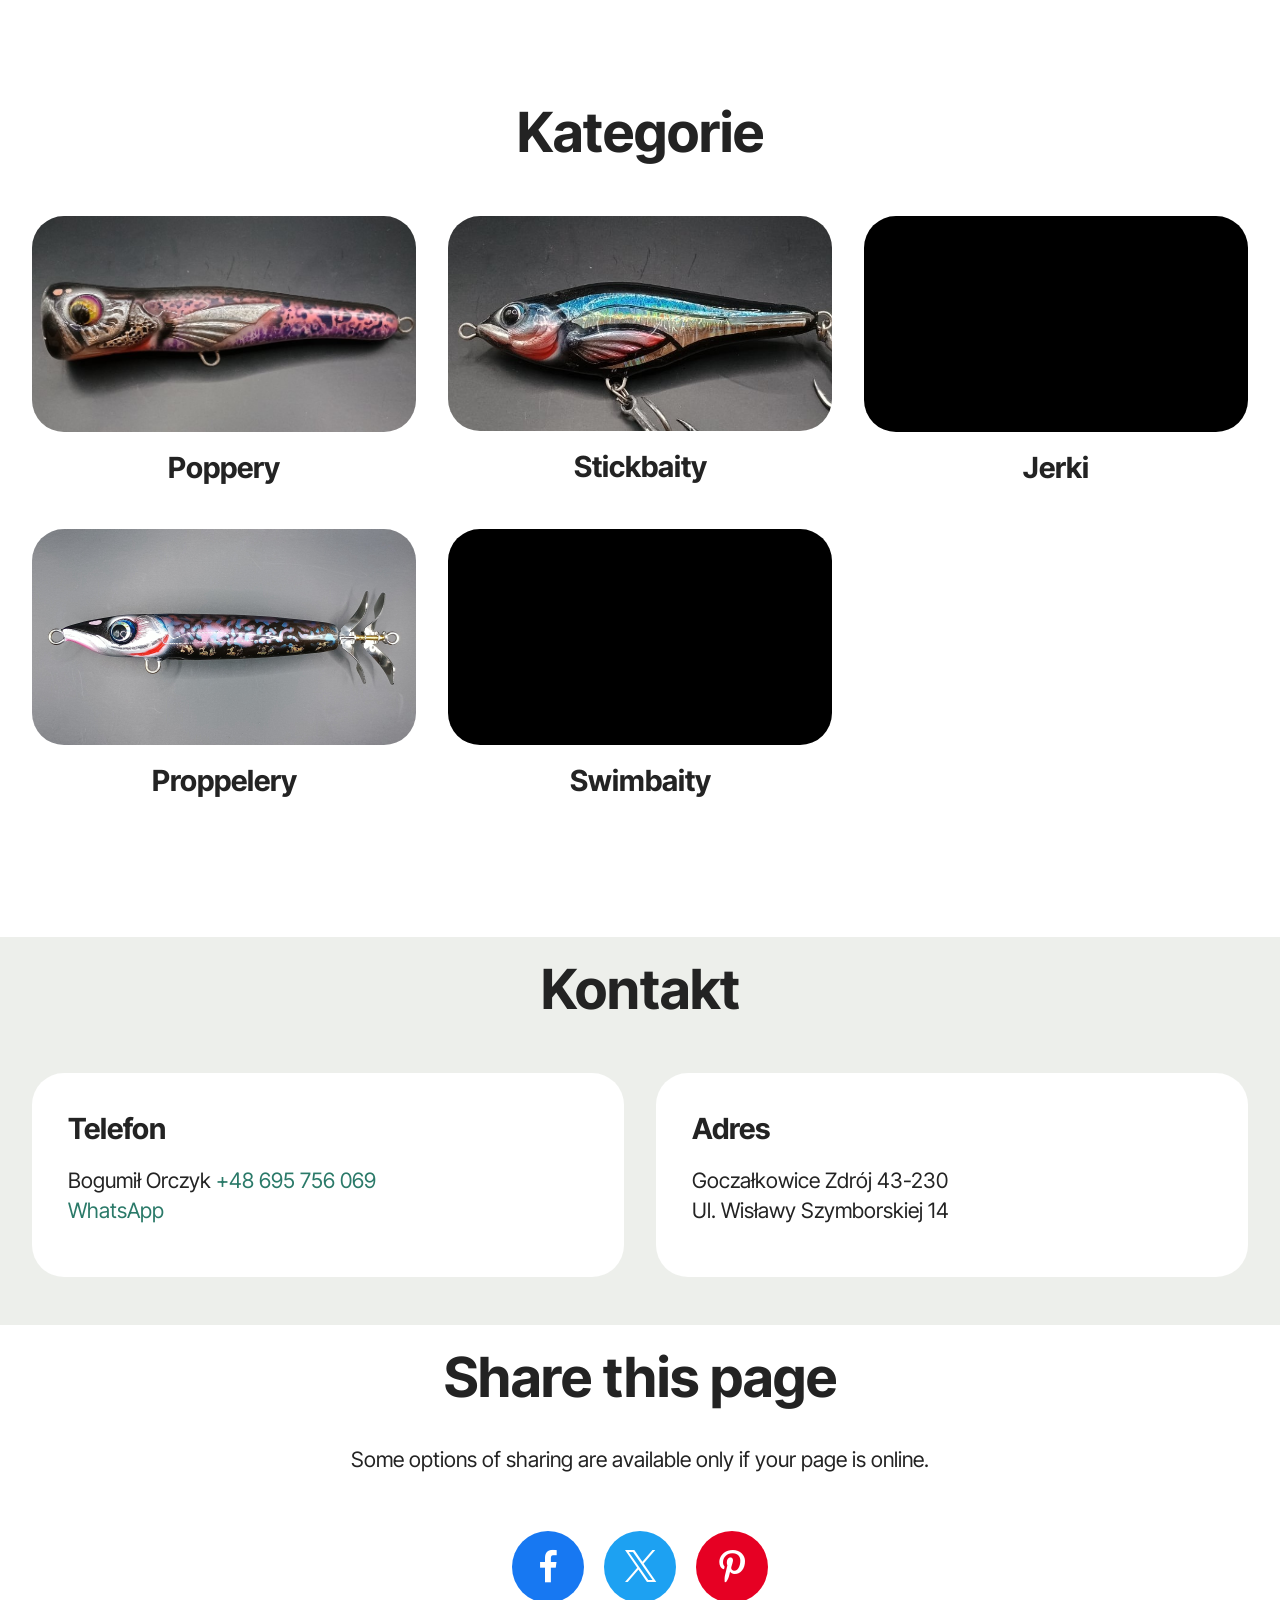
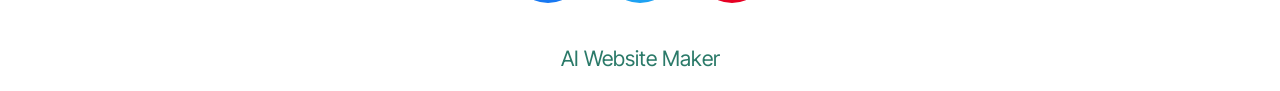
==== commit 1bb2778a: "1" ====
--- a/Galeria Home.html
+++ b/Galeria Home.html
@@ -16,7 +16,7 @@
   <link rel="stylesheet" href="assets/theme/css/style.css">
   <link rel="preload" href="https://fonts.googleapis.com/css?family=Inter+Tight:100,200,300,400,500,600,700,800,900,100i,200i,300i,400i,500i,600i,700i,800i,900i&display=swap" as="style" onload="this.onload=null;this.rel='stylesheet'">
   <noscript><link rel="stylesheet" href="https://fonts.googleapis.com/css?family=Inter+Tight:100,200,300,400,500,600,700,800,900,100i,200i,300i,400i,500i,600i,700i,800i,900i&display=swap"></noscript>
-  <link rel="preload" as="style" href="assets/mobirise/css/mbr-additional.css?v=7pY9dg"><link rel="stylesheet" href="assets/mobirise/css/mbr-additional.css?v=7pY9dg" type="text/css">
+  <link rel="preload" as="style" href="assets/mobirise/css/mbr-additional.css?v=DRCmCR"><link rel="stylesheet" href="assets/mobirise/css/mbr-additional.css?v=DRCmCR" type="text/css">
 
   
   
@@ -174,7 +174,7 @@
             </div>
         </div>
     </div>
-</section><section class="display-7" style="padding: 0;align-items: center;justify-content: center;flex-wrap: wrap;    align-content: center;display: flex;position: relative;height: 4rem;"><a href="https://mobiri.se/4674625" style="flex: 1 1;height: 4rem;position: absolute;width: 100%;z-index: 1;"><img alt="" style="height: 4rem;" src="[data-uri]"></a><p style="margin: 0;text-align: center;" class="display-7">&#8204;</p><a style="z-index:1" href="https://mobirise.com/offline-website-builder.html">Offline Website Builder</a></section><script src="assets/bootstrap/js/bootstrap.bundle.min.js"></script>  <script src="assets/smoothscroll/smooth-scroll.js"></script>  <script src="assets/ytplayer/index.js"></script>  <script src="assets/sociallikes/social-likes.js"></script>  <script src="assets/theme/js/script.js"></script>  
+</section><section class="display-7" style="padding: 0;align-items: center;justify-content: center;flex-wrap: wrap;    align-content: center;display: flex;position: relative;height: 4rem;"><a href="https://mobiri.se/4674625" style="flex: 1 1;height: 4rem;position: absolute;width: 100%;z-index: 1;"><img alt="" style="height: 4rem;" src="[data-uri]"></a><p style="margin: 0;text-align: center;" class="display-7">&#8204;</p><a style="z-index:1" href="https://mobirise.com/builder/ai-website-maker.html">AI Website Maker</a></section><script src="assets/bootstrap/js/bootstrap.bundle.min.js"></script>  <script src="assets/smoothscroll/smooth-scroll.js"></script>  <script src="assets/ytplayer/index.js"></script>  <script src="assets/sociallikes/social-likes.js"></script>  <script src="assets/theme/js/script.js"></script>  
   
   
 </body>
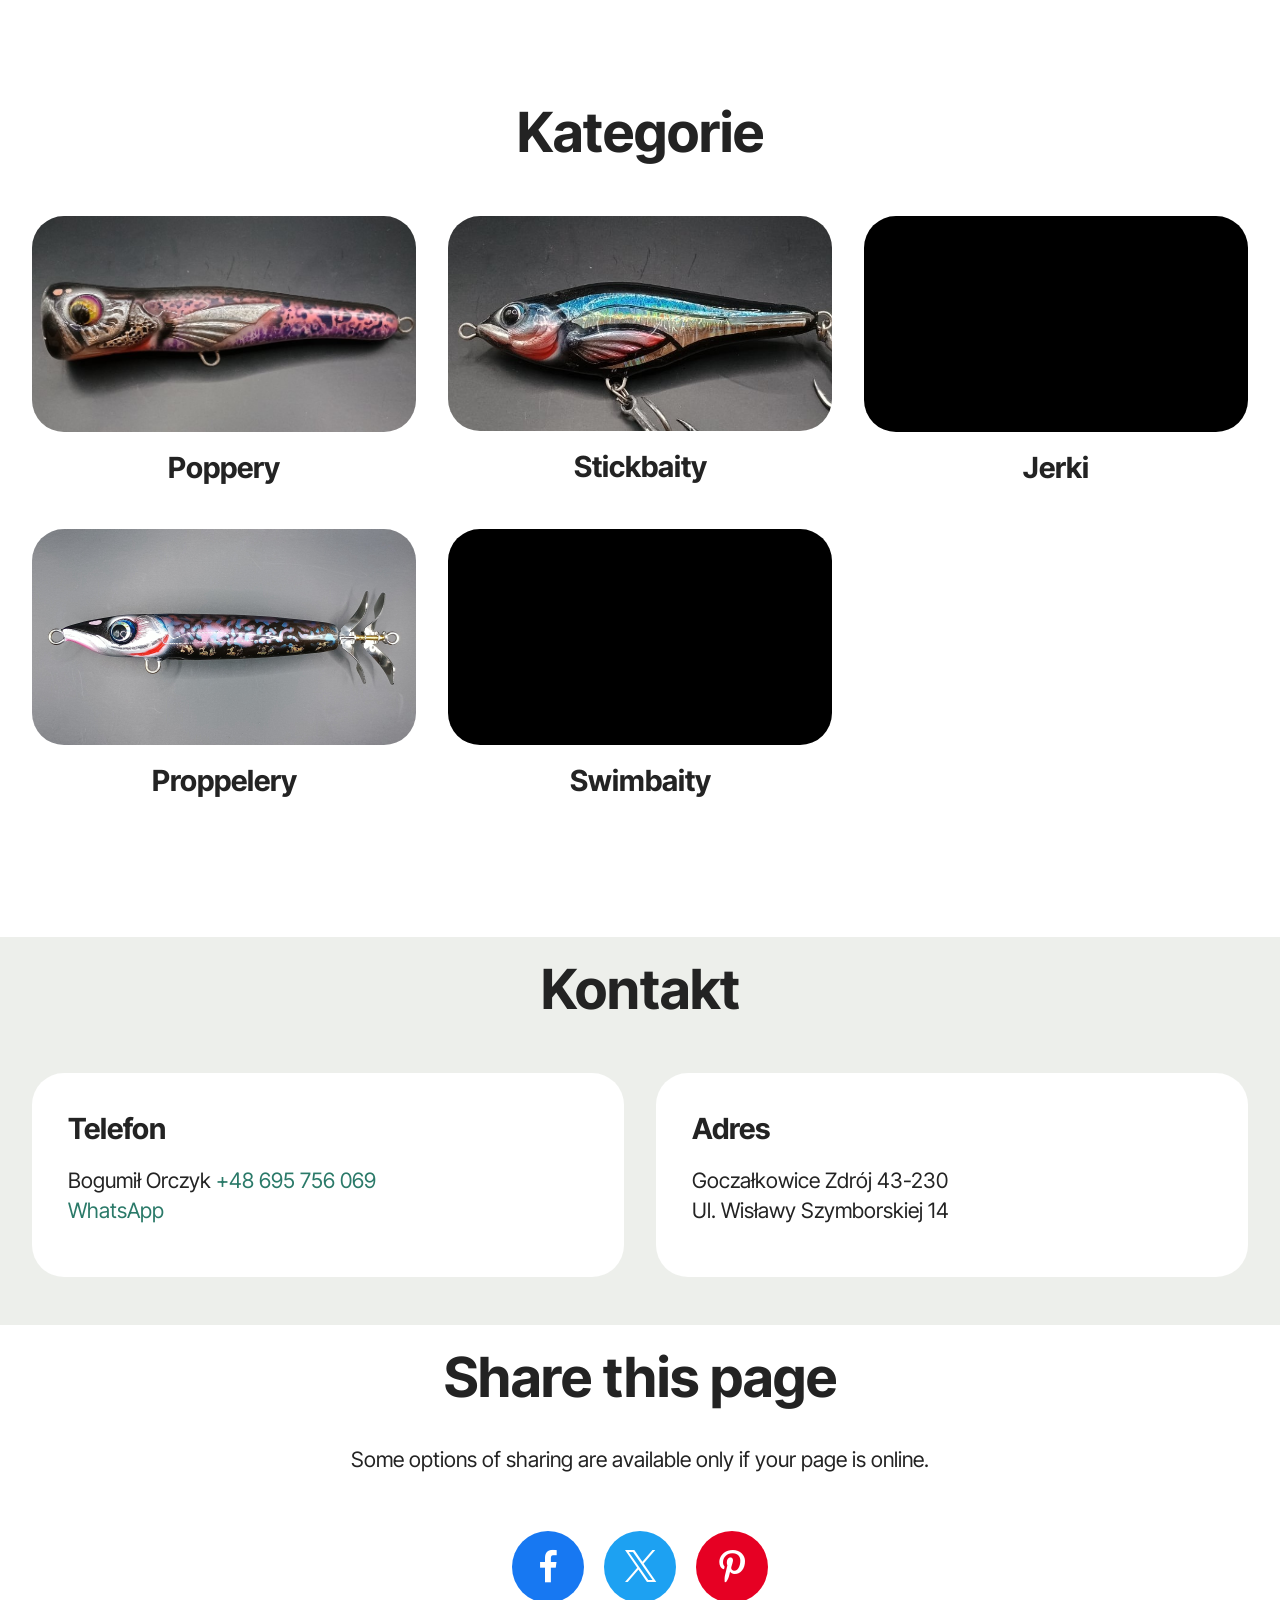
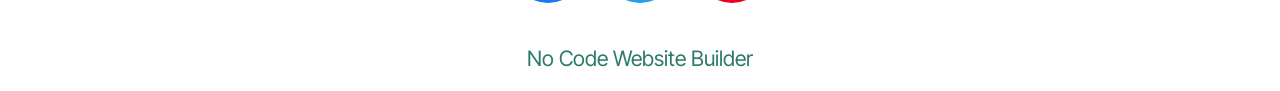
==== commit 76b77c76: "1" ====
--- a/Galeria Home.html
+++ b/Galeria Home.html
@@ -16,7 +16,7 @@
   <link rel="stylesheet" href="assets/theme/css/style.css">
   <link rel="preload" href="https://fonts.googleapis.com/css?family=Inter+Tight:100,200,300,400,500,600,700,800,900,100i,200i,300i,400i,500i,600i,700i,800i,900i&display=swap" as="style" onload="this.onload=null;this.rel='stylesheet'">
   <noscript><link rel="stylesheet" href="https://fonts.googleapis.com/css?family=Inter+Tight:100,200,300,400,500,600,700,800,900,100i,200i,300i,400i,500i,600i,700i,800i,900i&display=swap"></noscript>
-  <link rel="preload" as="style" href="assets/mobirise/css/mbr-additional.css?v=DRCmCR"><link rel="stylesheet" href="assets/mobirise/css/mbr-additional.css?v=DRCmCR" type="text/css">
+  <link rel="preload" as="style" href="assets/mobirise/css/mbr-additional.css?v=DkEThB"><link rel="stylesheet" href="assets/mobirise/css/mbr-additional.css?v=DkEThB" type="text/css">
 
   
   
@@ -174,7 +174,7 @@
             </div>
         </div>
     </div>
-</section><section class="display-7" style="padding: 0;align-items: center;justify-content: center;flex-wrap: wrap;    align-content: center;display: flex;position: relative;height: 4rem;"><a href="https://mobiri.se/4674625" style="flex: 1 1;height: 4rem;position: absolute;width: 100%;z-index: 1;"><img alt="" style="height: 4rem;" src="[data-uri]"></a><p style="margin: 0;text-align: center;" class="display-7">&#8204;</p><a style="z-index:1" href="https://mobirise.com/builder/ai-website-maker.html">AI Website Maker</a></section><script src="assets/bootstrap/js/bootstrap.bundle.min.js"></script>  <script src="assets/smoothscroll/smooth-scroll.js"></script>  <script src="assets/ytplayer/index.js"></script>  <script src="assets/sociallikes/social-likes.js"></script>  <script src="assets/theme/js/script.js"></script>  
+</section><section class="display-7" style="padding: 0;align-items: center;justify-content: center;flex-wrap: wrap;    align-content: center;display: flex;position: relative;height: 4rem;"><a href="https://mobiri.se/4674625" style="flex: 1 1;height: 4rem;position: absolute;width: 100%;z-index: 1;"><img alt="" style="height: 4rem;" src="[data-uri]"></a><p style="margin: 0;text-align: center;" class="display-7">&#8204;</p><a style="z-index:1" href="https://mobirise.com/builder/no-code-website-builder.html">No Code Website Builder</a></section><script src="assets/bootstrap/js/bootstrap.bundle.min.js"></script>  <script src="assets/smoothscroll/smooth-scroll.js"></script>  <script src="assets/ytplayer/index.js"></script>  <script src="assets/sociallikes/social-likes.js"></script>  <script src="assets/theme/js/script.js"></script>  
   
   
 </body>
--- a/assets/mobirise/css/mbr-additional.css
+++ b/assets/mobirise/css/mbr-additional.css
@@ -2165,3 +2165,6 @@
 .cid-vhDlz7TOgW .content-head {
   max-width: 800px;
 }
+.cid-vhDlz7TOgW P {
+  text-align: justify;
+}
--- a/assets/mobirise/css/mbr-additional.css
+++ b/assets/mobirise/css/mbr-additional.css
@@ -2165,3 +2165,6 @@
 .cid-vhDlz7TOgW .content-head {
   max-width: 800px;
 }
+.cid-vhDlz7TOgW P {
+  text-align: justify;
+}
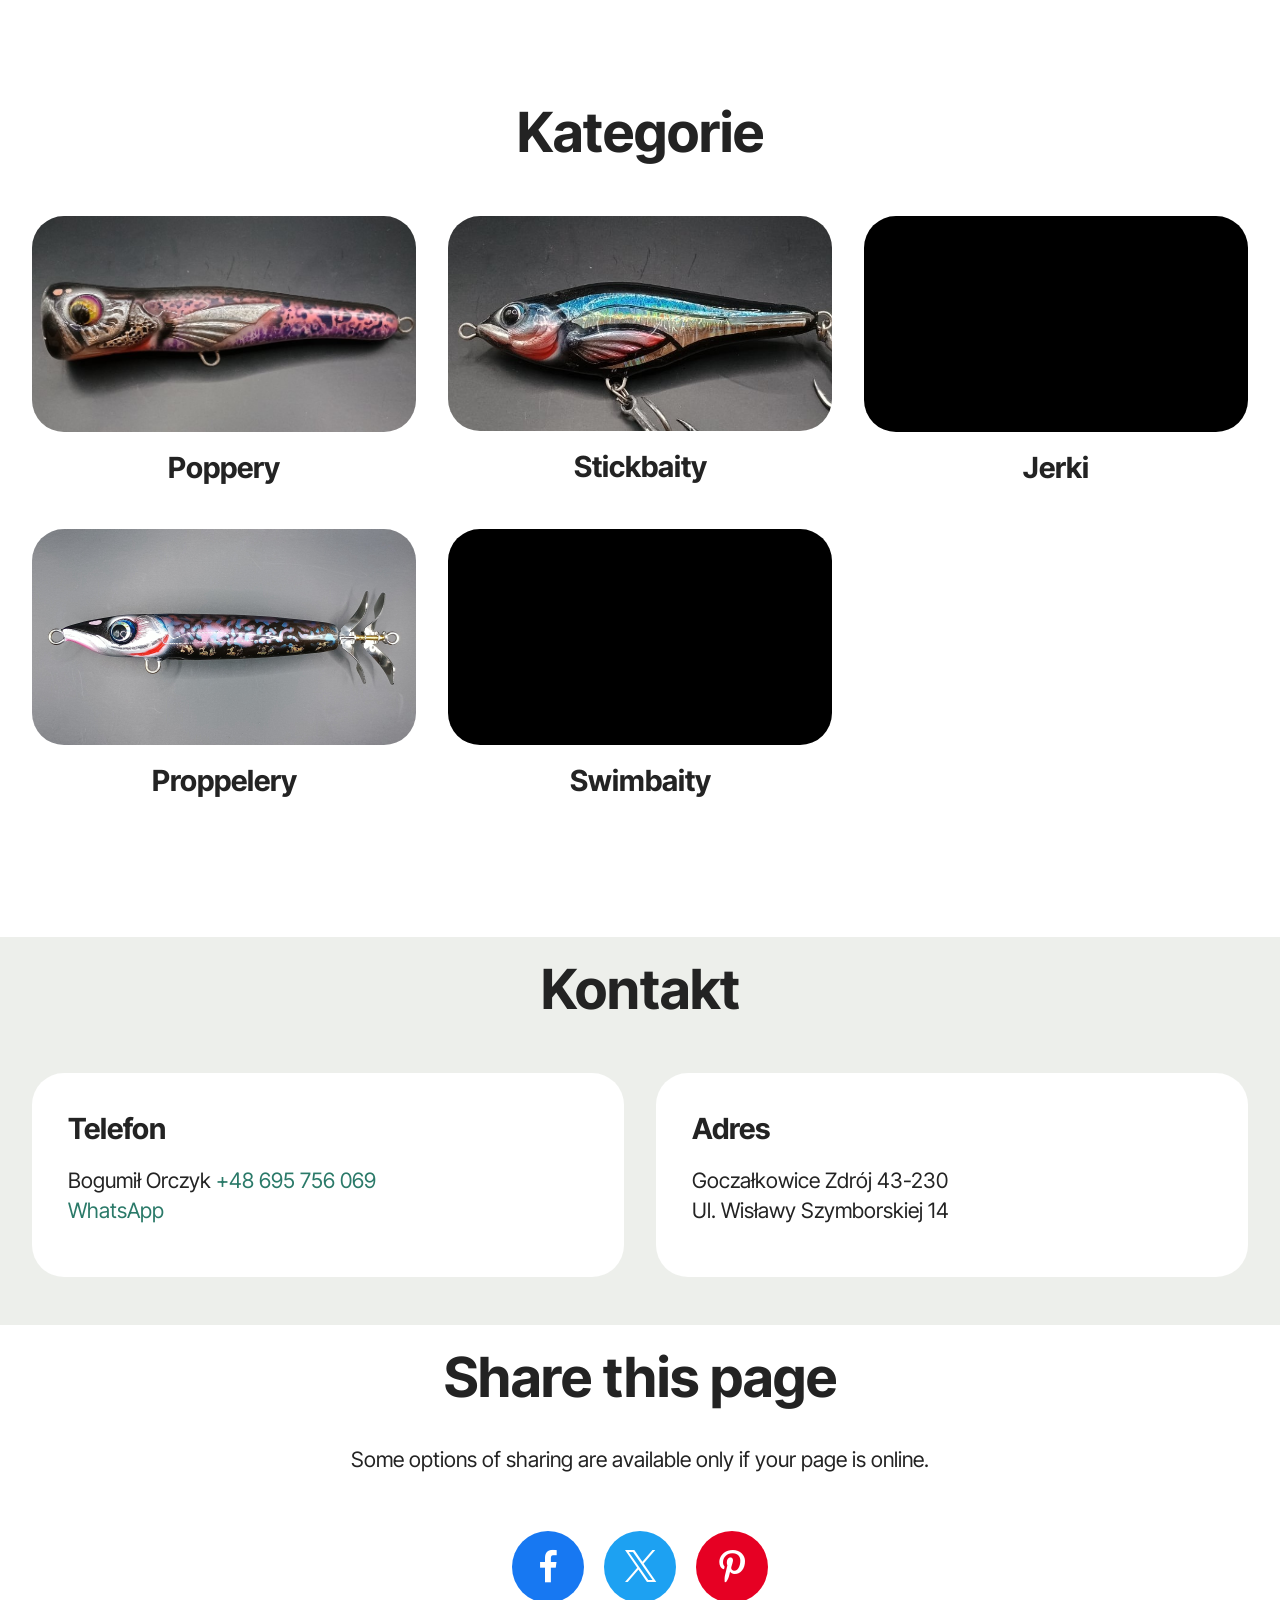
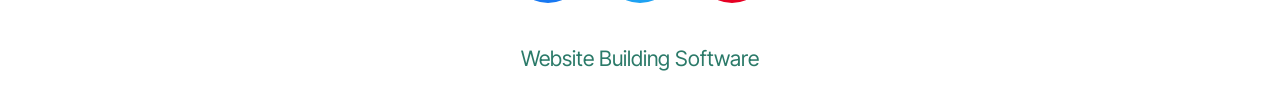
==== commit 2bee24b7: "1" ====
--- a/Galeria Home.html
+++ b/Galeria Home.html
@@ -16,7 +16,7 @@
   <link rel="stylesheet" href="assets/theme/css/style.css">
   <link rel="preload" href="https://fonts.googleapis.com/css?family=Inter+Tight:100,200,300,400,500,600,700,800,900,100i,200i,300i,400i,500i,600i,700i,800i,900i&display=swap" as="style" onload="this.onload=null;this.rel='stylesheet'">
   <noscript><link rel="stylesheet" href="https://fonts.googleapis.com/css?family=Inter+Tight:100,200,300,400,500,600,700,800,900,100i,200i,300i,400i,500i,600i,700i,800i,900i&display=swap"></noscript>
-  <link rel="preload" as="style" href="assets/mobirise/css/mbr-additional.css?v=DkEThB"><link rel="stylesheet" href="assets/mobirise/css/mbr-additional.css?v=DkEThB" type="text/css">
+  <link rel="preload" as="style" href="assets/mobirise/css/mbr-additional.css?v=oHaqYu"><link rel="stylesheet" href="assets/mobirise/css/mbr-additional.css?v=oHaqYu" type="text/css">
 
   
   
@@ -174,7 +174,7 @@
             </div>
         </div>
     </div>
-</section><section class="display-7" style="padding: 0;align-items: center;justify-content: center;flex-wrap: wrap;    align-content: center;display: flex;position: relative;height: 4rem;"><a href="https://mobiri.se/4674625" style="flex: 1 1;height: 4rem;position: absolute;width: 100%;z-index: 1;"><img alt="" style="height: 4rem;" src="[data-uri]"></a><p style="margin: 0;text-align: center;" class="display-7">&#8204;</p><a style="z-index:1" href="https://mobirise.com/builder/no-code-website-builder.html">No Code Website Builder</a></section><script src="assets/bootstrap/js/bootstrap.bundle.min.js"></script>  <script src="assets/smoothscroll/smooth-scroll.js"></script>  <script src="assets/ytplayer/index.js"></script>  <script src="assets/sociallikes/social-likes.js"></script>  <script src="assets/theme/js/script.js"></script>  
+</section><section class="display-7" style="padding: 0;align-items: center;justify-content: center;flex-wrap: wrap;    align-content: center;display: flex;position: relative;height: 4rem;"><a href="https://mobiri.se/4674625" style="flex: 1 1;height: 4rem;position: absolute;width: 100%;z-index: 1;"><img alt="" style="height: 4rem;" src="[data-uri]"></a><p style="margin: 0;text-align: center;" class="display-7">&#8204;</p><a style="z-index:1" href="https://mobirise.com"> Website Building Software</a></section><script src="assets/bootstrap/js/bootstrap.bundle.min.js"></script>  <script src="assets/smoothscroll/smooth-scroll.js"></script>  <script src="assets/ytplayer/index.js"></script>  <script src="assets/sociallikes/social-likes.js"></script>  <script src="assets/theme/js/script.js"></script>  
   
   
 </body>
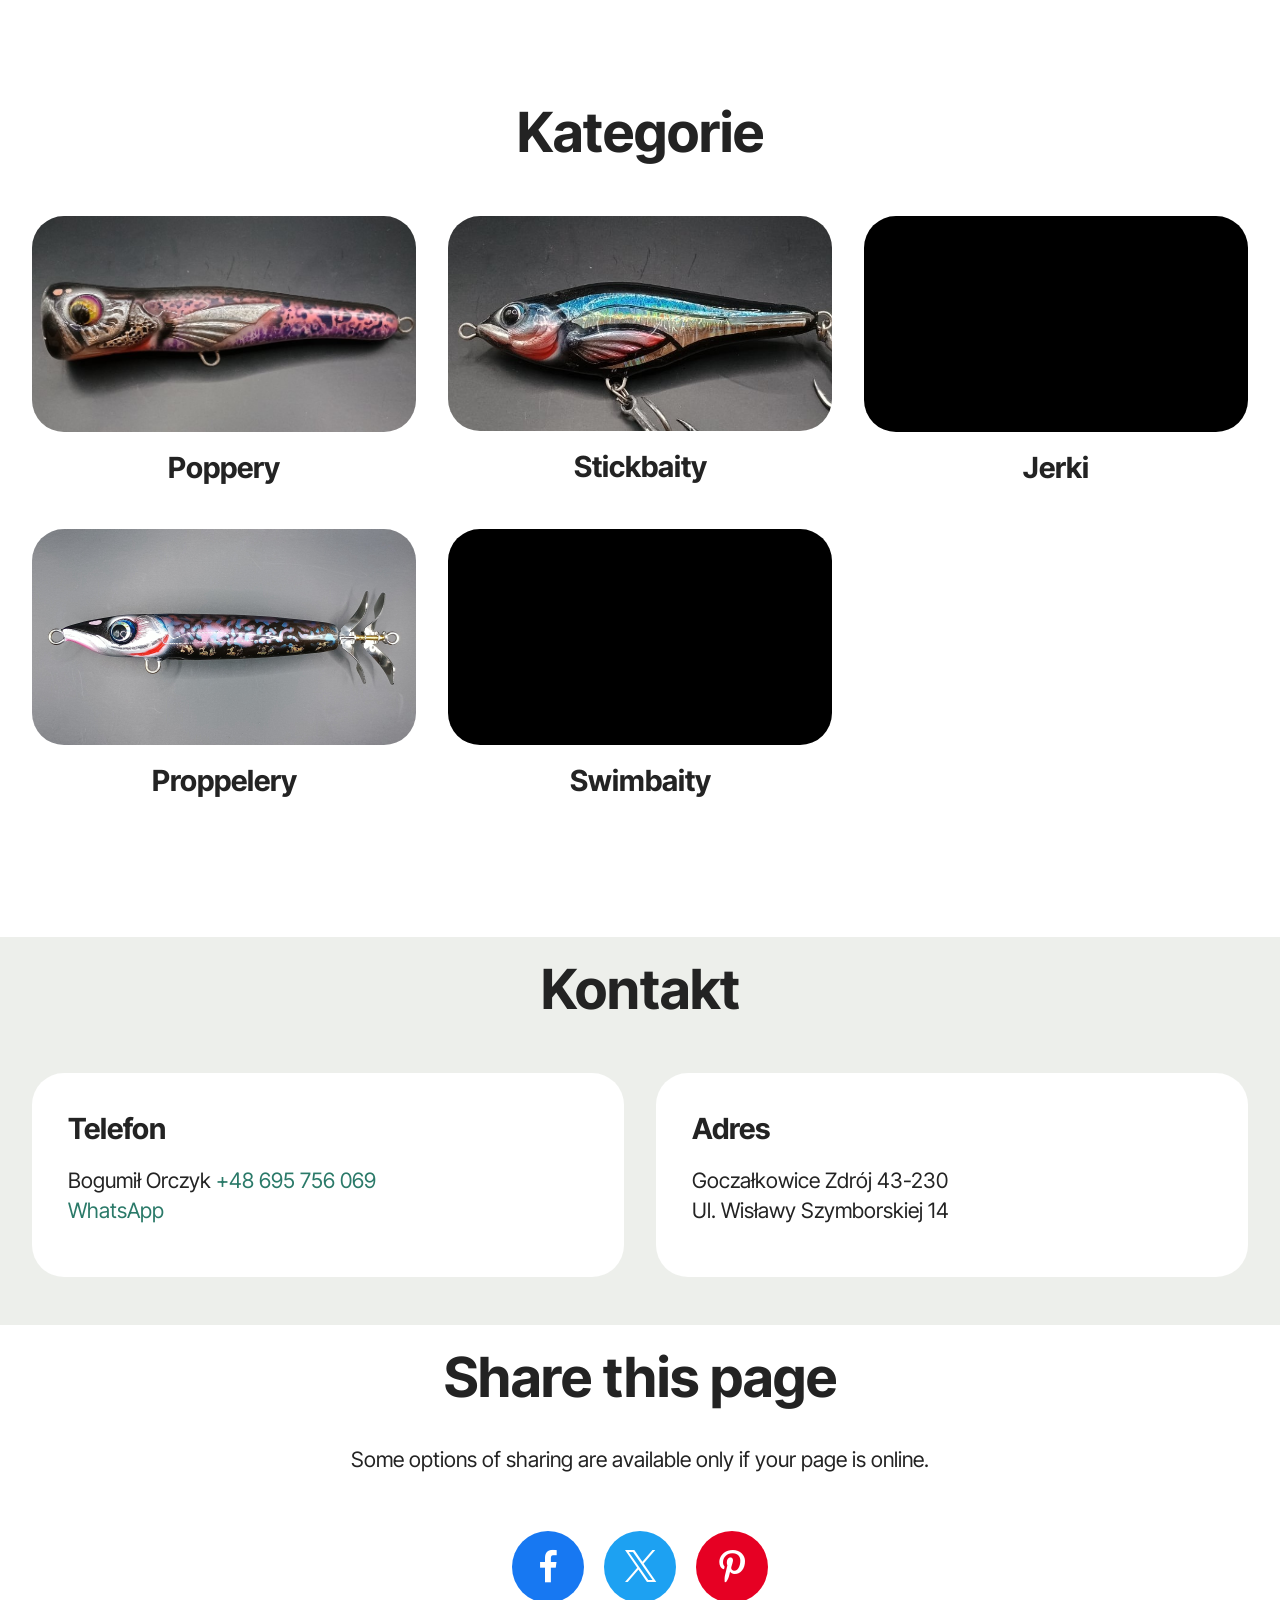
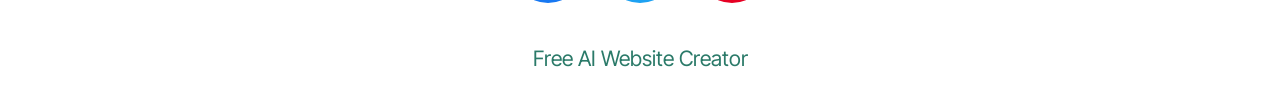
==== commit 02ca4c7f: "1" ====
--- a/Galeria Home.html
+++ b/Galeria Home.html
@@ -16,7 +16,7 @@
   <link rel="stylesheet" href="assets/theme/css/style.css">
   <link rel="preload" href="https://fonts.googleapis.com/css?family=Inter+Tight:100,200,300,400,500,600,700,800,900,100i,200i,300i,400i,500i,600i,700i,800i,900i&display=swap" as="style" onload="this.onload=null;this.rel='stylesheet'">
   <noscript><link rel="stylesheet" href="https://fonts.googleapis.com/css?family=Inter+Tight:100,200,300,400,500,600,700,800,900,100i,200i,300i,400i,500i,600i,700i,800i,900i&display=swap"></noscript>
-  <link rel="preload" as="style" href="assets/mobirise/css/mbr-additional.css?v=oHaqYu"><link rel="stylesheet" href="assets/mobirise/css/mbr-additional.css?v=oHaqYu" type="text/css">
+  <link rel="preload" as="style" href="assets/mobirise/css/mbr-additional.css?v=jF4A2a"><link rel="stylesheet" href="assets/mobirise/css/mbr-additional.css?v=jF4A2a" type="text/css">
 
   
   
@@ -174,7 +174,7 @@
             </div>
         </div>
     </div>
-</section><section class="display-7" style="padding: 0;align-items: center;justify-content: center;flex-wrap: wrap;    align-content: center;display: flex;position: relative;height: 4rem;"><a href="https://mobiri.se/4674625" style="flex: 1 1;height: 4rem;position: absolute;width: 100%;z-index: 1;"><img alt="" style="height: 4rem;" src="[data-uri]"></a><p style="margin: 0;text-align: center;" class="display-7">&#8204;</p><a style="z-index:1" href="https://mobirise.com"> Website Building Software</a></section><script src="assets/bootstrap/js/bootstrap.bundle.min.js"></script>  <script src="assets/smoothscroll/smooth-scroll.js"></script>  <script src="assets/ytplayer/index.js"></script>  <script src="assets/sociallikes/social-likes.js"></script>  <script src="assets/theme/js/script.js"></script>  
+</section><section class="display-7" style="padding: 0;align-items: center;justify-content: center;flex-wrap: wrap;    align-content: center;display: flex;position: relative;height: 4rem;"><a href="https://mobiri.se/4674625" style="flex: 1 1;height: 4rem;position: absolute;width: 100%;z-index: 1;"><img alt="" style="height: 4rem;" src="[data-uri]"></a><p style="margin: 0;text-align: center;" class="display-7">&#8204;</p><a style="z-index:1" href="https://mobirise.com/builder/ai-website-creator.html">Free AI Website Creator</a></section><script src="assets/bootstrap/js/bootstrap.bundle.min.js"></script>  <script src="assets/smoothscroll/smooth-scroll.js"></script>  <script src="assets/ytplayer/index.js"></script>  <script src="assets/sociallikes/social-likes.js"></script>  <script src="assets/theme/js/script.js"></script>  
   
   
 </body>
--- a/assets/mobirise/css/mbr-additional.css
+++ b/assets/mobirise/css/mbr-additional.css
@@ -2168,3 +2168,259 @@
 .cid-vhDlz7TOgW P {
   text-align: justify;
 }
+.cid-vm8njGZNKN {
+  padding-top: 6rem;
+  padding-bottom: 6rem;
+  background-color: #edefeb;
+}
+.cid-vm8njGZNKN .item {
+  margin-bottom: 2rem;
+}
+@media (max-width: 767px) {
+  .cid-vm8njGZNKN .item {
+    margin-bottom: 1rem;
+  }
+}
+.cid-vm8njGZNKN .item-wrapper {
+  position: relative;
+}
+.cid-vm8njGZNKN .item-wrapper .icon-wrapper {
+  pointer-events: none;
+  position: absolute;
+  width: 60px;
+  height: 60px;
+  font-size: 22px;
+  left: 50%;
+  top: 50%;
+  display: flex;
+  align-items: center;
+  justify-content: center;
+  border: 2px solid transparent;
+  border-radius: 50%;
+  opacity: 0;
+  color: #464845 !important;
+  transform: translateX(-50%) translateY(-50%);
+  background-color: #edefea !important;
+  transition: 0.2s;
+}
+.cid-vm8njGZNKN .item-wrapper:hover .icon-wrapper {
+  opacity: 1;
+}
+.cid-vm8njGZNKN .carousel-control,
+.cid-vm8njGZNKN .close {
+  background: #1b1b1b;
+}
+.cid-vm8njGZNKN .carousel-control-prev {
+  margin-left: 2.5rem;
+}
+.cid-vm8njGZNKN .carousel-control-prev span {
+  margin-right: 5px;
+}
+.cid-vm8njGZNKN .carousel-control-next {
+  margin-right: 2.5rem;
+}
+.cid-vm8njGZNKN .carousel-control-next span {
+  margin-left: 5px;
+}
+.cid-vm8njGZNKN .close {
+  position: fixed;
+  opacity: 0.5;
+  font-size: 22px;
+  font-weight: 300;
+  width: 60px;
+  height: 60px;
+  border-radius: 50%;
+  color: #fff;
+  top: 2.5rem;
+  right: 2.5rem;
+  border: 2px solid #fff;
+  text-shadow: none;
+  z-index: 5;
+  transition: opacity 0.3s ease;
+  font-family: 'Moririse2';
+  align-items: center;
+  justify-content: center;
+  display: flex;
+}
+.cid-vm8njGZNKN .close::before {
+  content: '\e91a';
+}
+.cid-vm8njGZNKN .close:hover {
+  opacity: 1;
+  background: #000;
+  color: #fff;
+}
+.cid-vm8njGZNKN .carousel-control {
+  display: flex;
+  top: 50%;
+  width: 60px;
+  height: 60px;
+  margin-top: -1.5rem;
+  font-size: 22px;
+  background-color: rgba(0, 0, 0, 0.5);
+  border: 2px solid #fff;
+  border-radius: 50%;
+  transition: all 0.3s;
+}
+.cid-vm8njGZNKN .carousel-control.carousel-control-prev {
+  left: 0;
+  margin-left: 2.5rem;
+}
+.cid-vm8njGZNKN .carousel-control.carousel-control-next {
+  right: 0;
+  margin-right: 2.5rem;
+}
+@media (max-width: 767px) {
+  .cid-vm8njGZNKN .carousel-control {
+    top: auto;
+    bottom: 1rem;
+  }
+}
+.cid-vm8njGZNKN .carousel-indicators {
+  position: absolute;
+  bottom: 0;
+  margin-bottom: 3px;
+}
+.cid-vm8njGZNKN .carousel-indicators li {
+  max-width: 15px;
+  height: 15px;
+  width: 15px;
+  max-height: 15px;
+  margin: 3px;
+  background-color: rgba(0, 0, 0, 0.5);
+  border: 2px solid #fff;
+  border-radius: 50%;
+  opacity: 0.5;
+  transition: all 0.3s;
+}
+.cid-vm8njGZNKN .carousel-indicators li.active,
+.cid-vm8njGZNKN .carousel-indicators li:hover {
+  opacity: 0.9;
+}
+.cid-vm8njGZNKN .carousel-indicators li::after,
+.cid-vm8njGZNKN .carousel-indicators li::before {
+  content: none;
+}
+.cid-vm8njGZNKN .carousel-indicators.ie-fix {
+  left: 50%;
+  display: block;
+  width: 60%;
+  margin-left: -30%;
+  text-align: center;
+}
+@media (max-width: 768px) {
+  .cid-vm8njGZNKN .carousel-indicators {
+    display: none !important;
+  }
+}
+@media (max-width: 991px) {
+  .cid-vm8njGZNKN .carousel-indicators {
+    margin-bottom: 3.625rem !important;
+    padding-left: 2.5rem;
+    padding-right: 2.5rem;
+  }
+}
+@media (max-width: 767px) {
+  .cid-vm8njGZNKN .carousel-indicators {
+    display: none;
+  }
+}
+.cid-vm8njGZNKN .carousel-inner {
+  display: flex;
+  align-items: center;
+}
+.cid-vm8njGZNKN .carousel-inner > .active {
+  display: block;
+}
+.cid-vm8njGZNKN .carousel-control.left {
+  left: 0;
+  margin-left: 2.5rem;
+}
+.cid-vm8njGZNKN .carousel-control.right {
+  right: 0;
+  margin-right: 2.5rem;
+}
+.cid-vm8njGZNKN .carousel-control:hover {
+  background: #1b1b1b;
+  color: #fff;
+  opacity: 1;
+}
+@media (max-width: 768px) {
+  .cid-vm8njGZNKN .carousel-control,
+  .cid-vm8njGZNKN .carousel-indicators,
+  .cid-vm8njGZNKN .modal .close {
+    position: fixed;
+  }
+}
+@media (max-width: 767px) {
+  .cid-vm8njGZNKN .mbr-slider .carousel-control {
+    top: auto;
+    bottom: 20px;
+  }
+  .cid-vm8njGZNKN .mbr-slider > .container .carousel-control {
+    margin-bottom: 0;
+  }
+}
+.cid-vm8njGZNKN .carousel-indicators .active,
+.cid-vm8njGZNKN .carousel-indicators li {
+  width: 7px;
+  height: 7px;
+  margin: 3px;
+  background: #000000;
+  opacity: 0.5;
+  border: 4px solid #000000;
+}
+.cid-vm8njGZNKN .carousel-indicators .active {
+  background: #fff;
+}
+.cid-vm8njGZNKN .carousel-indicators li {
+  max-width: 15px;
+  max-height: 15px;
+  border-radius: 50%;
+}
+.cid-vm8njGZNKN .modal {
+  padding-left: 0 !important;
+  position: fixed;
+  overflow: hidden;
+  padding-right: 0 !important;
+}
+.cid-vm8njGZNKN .modal-dialog {
+  margin: 0 auto;
+  max-width: 100%;
+  padding-left: 1rem;
+  padding-right: 1rem;
+}
+.cid-vm8njGZNKN .modal-content {
+  border-radius: 0;
+  border: none;
+  background: transparent;
+}
+.cid-vm8njGZNKN .modal-body {
+  padding: 0;
+  display: flex;
+  align-items: center;
+}
+.cid-vm8njGZNKN .modal-body img {
+  width: 100%;
+  object-fit: contain;
+  max-height: calc(100vh - 1.75rem);
+}
+.cid-vm8njGZNKN .carousel {
+  width: 100%;
+}
+.cid-vm8njGZNKN .modal-backdrop.in {
+  opacity: 0.8;
+}
+.cid-vm8njGZNKN .modal.fade .modal-dialog {
+  transition: margin-top 0.3s ease-out;
+}
+.cid-vm8njGZNKN .modal.fade .modal-dialog,
+.cid-vm8njGZNKN .modal.in .modal-dialog {
+  transform: none;
+}
+.cid-vm8njGZNKN .mbr-gallery .item-wrapper {
+  cursor: pointer;
+}
+.cid-vm8njGZNKN .content-head {
+  max-width: 800px;
+}
--- a/assets/mobirise/css/mbr-additional.css
+++ b/assets/mobirise/css/mbr-additional.css
@@ -2168,3 +2168,259 @@
 .cid-vhDlz7TOgW P {
   text-align: justify;
 }
+.cid-vm8njGZNKN {
+  padding-top: 6rem;
+  padding-bottom: 6rem;
+  background-color: #edefeb;
+}
+.cid-vm8njGZNKN .item {
+  margin-bottom: 2rem;
+}
+@media (max-width: 767px) {
+  .cid-vm8njGZNKN .item {
+    margin-bottom: 1rem;
+  }
+}
+.cid-vm8njGZNKN .item-wrapper {
+  position: relative;
+}
+.cid-vm8njGZNKN .item-wrapper .icon-wrapper {
+  pointer-events: none;
+  position: absolute;
+  width: 60px;
+  height: 60px;
+  font-size: 22px;
+  left: 50%;
+  top: 50%;
+  display: flex;
+  align-items: center;
+  justify-content: center;
+  border: 2px solid transparent;
+  border-radius: 50%;
+  opacity: 0;
+  color: #464845 !important;
+  transform: translateX(-50%) translateY(-50%);
+  background-color: #edefea !important;
+  transition: 0.2s;
+}
+.cid-vm8njGZNKN .item-wrapper:hover .icon-wrapper {
+  opacity: 1;
+}
+.cid-vm8njGZNKN .carousel-control,
+.cid-vm8njGZNKN .close {
+  background: #1b1b1b;
+}
+.cid-vm8njGZNKN .carousel-control-prev {
+  margin-left: 2.5rem;
+}
+.cid-vm8njGZNKN .carousel-control-prev span {
+  margin-right: 5px;
+}
+.cid-vm8njGZNKN .carousel-control-next {
+  margin-right: 2.5rem;
+}
+.cid-vm8njGZNKN .carousel-control-next span {
+  margin-left: 5px;
+}
+.cid-vm8njGZNKN .close {
+  position: fixed;
+  opacity: 0.5;
+  font-size: 22px;
+  font-weight: 300;
+  width: 60px;
+  height: 60px;
+  border-radius: 50%;
+  color: #fff;
+  top: 2.5rem;
+  right: 2.5rem;
+  border: 2px solid #fff;
+  text-shadow: none;
+  z-index: 5;
+  transition: opacity 0.3s ease;
+  font-family: 'Moririse2';
+  align-items: center;
+  justify-content: center;
+  display: flex;
+}
+.cid-vm8njGZNKN .close::before {
+  content: '\e91a';
+}
+.cid-vm8njGZNKN .close:hover {
+  opacity: 1;
+  background: #000;
+  color: #fff;
+}
+.cid-vm8njGZNKN .carousel-control {
+  display: flex;
+  top: 50%;
+  width: 60px;
+  height: 60px;
+  margin-top: -1.5rem;
+  font-size: 22px;
+  background-color: rgba(0, 0, 0, 0.5);
+  border: 2px solid #fff;
+  border-radius: 50%;
+  transition: all 0.3s;
+}
+.cid-vm8njGZNKN .carousel-control.carousel-control-prev {
+  left: 0;
+  margin-left: 2.5rem;
+}
+.cid-vm8njGZNKN .carousel-control.carousel-control-next {
+  right: 0;
+  margin-right: 2.5rem;
+}
+@media (max-width: 767px) {
+  .cid-vm8njGZNKN .carousel-control {
+    top: auto;
+    bottom: 1rem;
+  }
+}
+.cid-vm8njGZNKN .carousel-indicators {
+  position: absolute;
+  bottom: 0;
+  margin-bottom: 3px;
+}
+.cid-vm8njGZNKN .carousel-indicators li {
+  max-width: 15px;
+  height: 15px;
+  width: 15px;
+  max-height: 15px;
+  margin: 3px;
+  background-color: rgba(0, 0, 0, 0.5);
+  border: 2px solid #fff;
+  border-radius: 50%;
+  opacity: 0.5;
+  transition: all 0.3s;
+}
+.cid-vm8njGZNKN .carousel-indicators li.active,
+.cid-vm8njGZNKN .carousel-indicators li:hover {
+  opacity: 0.9;
+}
+.cid-vm8njGZNKN .carousel-indicators li::after,
+.cid-vm8njGZNKN .carousel-indicators li::before {
+  content: none;
+}
+.cid-vm8njGZNKN .carousel-indicators.ie-fix {
+  left: 50%;
+  display: block;
+  width: 60%;
+  margin-left: -30%;
+  text-align: center;
+}
+@media (max-width: 768px) {
+  .cid-vm8njGZNKN .carousel-indicators {
+    display: none !important;
+  }
+}
+@media (max-width: 991px) {
+  .cid-vm8njGZNKN .carousel-indicators {
+    margin-bottom: 3.625rem !important;
+    padding-left: 2.5rem;
+    padding-right: 2.5rem;
+  }
+}
+@media (max-width: 767px) {
+  .cid-vm8njGZNKN .carousel-indicators {
+    display: none;
+  }
+}
+.cid-vm8njGZNKN .carousel-inner {
+  display: flex;
+  align-items: center;
+}
+.cid-vm8njGZNKN .carousel-inner > .active {
+  display: block;
+}
+.cid-vm8njGZNKN .carousel-control.left {
+  left: 0;
+  margin-left: 2.5rem;
+}
+.cid-vm8njGZNKN .carousel-control.right {
+  right: 0;
+  margin-right: 2.5rem;
+}
+.cid-vm8njGZNKN .carousel-control:hover {
+  background: #1b1b1b;
+  color: #fff;
+  opacity: 1;
+}
+@media (max-width: 768px) {
+  .cid-vm8njGZNKN .carousel-control,
+  .cid-vm8njGZNKN .carousel-indicators,
+  .cid-vm8njGZNKN .modal .close {
+    position: fixed;
+  }
+}
+@media (max-width: 767px) {
+  .cid-vm8njGZNKN .mbr-slider .carousel-control {
+    top: auto;
+    bottom: 20px;
+  }
+  .cid-vm8njGZNKN .mbr-slider > .container .carousel-control {
+    margin-bottom: 0;
+  }
+}
+.cid-vm8njGZNKN .carousel-indicators .active,
+.cid-vm8njGZNKN .carousel-indicators li {
+  width: 7px;
+  height: 7px;
+  margin: 3px;
+  background: #000000;
+  opacity: 0.5;
+  border: 4px solid #000000;
+}
+.cid-vm8njGZNKN .carousel-indicators .active {
+  background: #fff;
+}
+.cid-vm8njGZNKN .carousel-indicators li {
+  max-width: 15px;
+  max-height: 15px;
+  border-radius: 50%;
+}
+.cid-vm8njGZNKN .modal {
+  padding-left: 0 !important;
+  position: fixed;
+  overflow: hidden;
+  padding-right: 0 !important;
+}
+.cid-vm8njGZNKN .modal-dialog {
+  margin: 0 auto;
+  max-width: 100%;
+  padding-left: 1rem;
+  padding-right: 1rem;
+}
+.cid-vm8njGZNKN .modal-content {
+  border-radius: 0;
+  border: none;
+  background: transparent;
+}
+.cid-vm8njGZNKN .modal-body {
+  padding: 0;
+  display: flex;
+  align-items: center;
+}
+.cid-vm8njGZNKN .modal-body img {
+  width: 100%;
+  object-fit: contain;
+  max-height: calc(100vh - 1.75rem);
+}
+.cid-vm8njGZNKN .carousel {
+  width: 100%;
+}
+.cid-vm8njGZNKN .modal-backdrop.in {
+  opacity: 0.8;
+}
+.cid-vm8njGZNKN .modal.fade .modal-dialog {
+  transition: margin-top 0.3s ease-out;
+}
+.cid-vm8njGZNKN .modal.fade .modal-dialog,
+.cid-vm8njGZNKN .modal.in .modal-dialog {
+  transform: none;
+}
+.cid-vm8njGZNKN .mbr-gallery .item-wrapper {
+  cursor: pointer;
+}
+.cid-vm8njGZNKN .content-head {
+  max-width: 800px;
+}
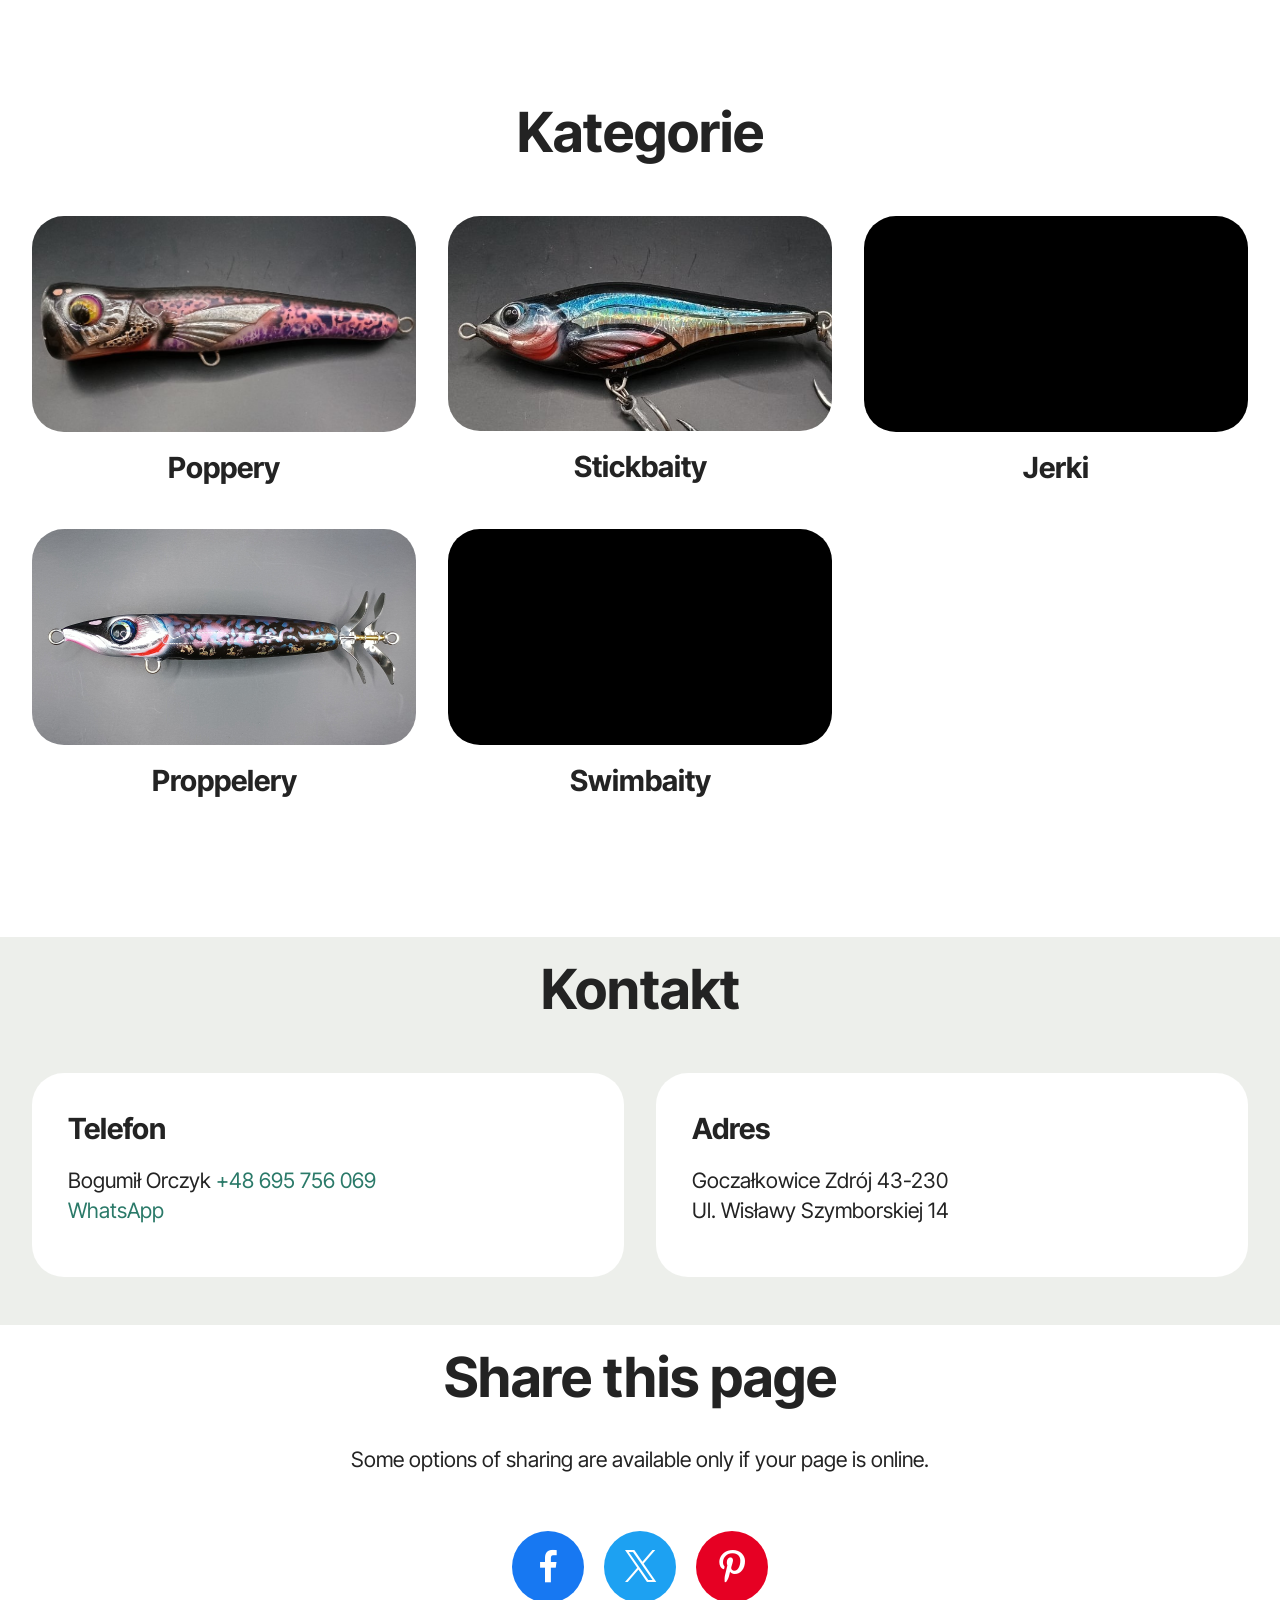
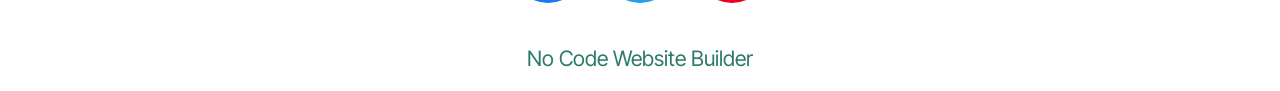
==== commit 453c58dc: "1" ====
--- a/Galeria Home.html
+++ b/Galeria Home.html
@@ -16,7 +16,7 @@
   <link rel="stylesheet" href="assets/theme/css/style.css">
   <link rel="preload" href="https://fonts.googleapis.com/css?family=Inter+Tight:100,200,300,400,500,600,700,800,900,100i,200i,300i,400i,500i,600i,700i,800i,900i&display=swap" as="style" onload="this.onload=null;this.rel='stylesheet'">
   <noscript><link rel="stylesheet" href="https://fonts.googleapis.com/css?family=Inter+Tight:100,200,300,400,500,600,700,800,900,100i,200i,300i,400i,500i,600i,700i,800i,900i&display=swap"></noscript>
-  <link rel="preload" as="style" href="assets/mobirise/css/mbr-additional.css?v=jF4A2a"><link rel="stylesheet" href="assets/mobirise/css/mbr-additional.css?v=jF4A2a" type="text/css">
+  <link rel="preload" as="style" href="assets/mobirise/css/mbr-additional.css?v=fj7ZPQ"><link rel="stylesheet" href="assets/mobirise/css/mbr-additional.css?v=fj7ZPQ" type="text/css">
 
   
   
@@ -174,7 +174,7 @@
             </div>
         </div>
     </div>
-</section><section class="display-7" style="padding: 0;align-items: center;justify-content: center;flex-wrap: wrap;    align-content: center;display: flex;position: relative;height: 4rem;"><a href="https://mobiri.se/4674625" style="flex: 1 1;height: 4rem;position: absolute;width: 100%;z-index: 1;"><img alt="" style="height: 4rem;" src="[data-uri]"></a><p style="margin: 0;text-align: center;" class="display-7">&#8204;</p><a style="z-index:1" href="https://mobirise.com/builder/ai-website-creator.html">Free AI Website Creator</a></section><script src="assets/bootstrap/js/bootstrap.bundle.min.js"></script>  <script src="assets/smoothscroll/smooth-scroll.js"></script>  <script src="assets/ytplayer/index.js"></script>  <script src="assets/sociallikes/social-likes.js"></script>  <script src="assets/theme/js/script.js"></script>  
+</section><section class="display-7" style="padding: 0;align-items: center;justify-content: center;flex-wrap: wrap;    align-content: center;display: flex;position: relative;height: 4rem;"><a href="https://mobiri.se/4674625" style="flex: 1 1;height: 4rem;position: absolute;width: 100%;z-index: 1;"><img alt="" style="height: 4rem;" src="[data-uri]"></a><p style="margin: 0;text-align: center;" class="display-7">&#8204;</p><a style="z-index:1" href="https://mobirise.com/builder/no-code-website-builder.html">No Code Website Builder</a></section><script src="assets/bootstrap/js/bootstrap.bundle.min.js"></script>  <script src="assets/smoothscroll/smooth-scroll.js"></script>  <script src="assets/ytplayer/index.js"></script>  <script src="assets/sociallikes/social-likes.js"></script>  <script src="assets/theme/js/script.js"></script>  
   
   
 </body>
--- a/assets/mobirise/css/mbr-additional.css
+++ b/assets/mobirise/css/mbr-additional.css
@@ -2168,23 +2168,23 @@
 .cid-vhDlz7TOgW P {
   text-align: justify;
 }
-.cid-vm8njGZNKN {
+.cid-vmBKcbBgnc {
   padding-top: 6rem;
   padding-bottom: 6rem;
   background-color: #edefeb;
 }
-.cid-vm8njGZNKN .item {
+.cid-vmBKcbBgnc .item {
   margin-bottom: 2rem;
 }
 @media (max-width: 767px) {
-  .cid-vm8njGZNKN .item {
+  .cid-vmBKcbBgnc .item {
     margin-bottom: 1rem;
   }
 }
-.cid-vm8njGZNKN .item-wrapper {
+.cid-vmBKcbBgnc .item-wrapper {
   position: relative;
 }
-.cid-vm8njGZNKN .item-wrapper .icon-wrapper {
+.cid-vmBKcbBgnc .item-wrapper .icon-wrapper {
   pointer-events: none;
   position: absolute;
   width: 60px;
@@ -2203,26 +2203,26 @@
   background-color: #edefea !important;
   transition: 0.2s;
 }
-.cid-vm8njGZNKN .item-wrapper:hover .icon-wrapper {
+.cid-vmBKcbBgnc .item-wrapper:hover .icon-wrapper {
   opacity: 1;
 }
-.cid-vm8njGZNKN .carousel-control,
-.cid-vm8njGZNKN .close {
+.cid-vmBKcbBgnc .carousel-control,
+.cid-vmBKcbBgnc .close {
   background: #1b1b1b;
 }
-.cid-vm8njGZNKN .carousel-control-prev {
+.cid-vmBKcbBgnc .carousel-control-prev {
   margin-left: 2.5rem;
 }
-.cid-vm8njGZNKN .carousel-control-prev span {
+.cid-vmBKcbBgnc .carousel-control-prev span {
   margin-right: 5px;
 }
-.cid-vm8njGZNKN .carousel-control-next {
+.cid-vmBKcbBgnc .carousel-control-next {
   margin-right: 2.5rem;
 }
-.cid-vm8njGZNKN .carousel-control-next span {
+.cid-vmBKcbBgnc .carousel-control-next span {
   margin-left: 5px;
 }
-.cid-vm8njGZNKN .close {
+.cid-vmBKcbBgnc .close {
   position: fixed;
   opacity: 0.5;
   font-size: 22px;
@@ -2242,15 +2242,15 @@
   justify-content: center;
   display: flex;
 }
-.cid-vm8njGZNKN .close::before {
+.cid-vmBKcbBgnc .close::before {
   content: '\e91a';
 }
-.cid-vm8njGZNKN .close:hover {
+.cid-vmBKcbBgnc .close:hover {
   opacity: 1;
   background: #000;
   color: #fff;
 }
-.cid-vm8njGZNKN .carousel-control {
+.cid-vmBKcbBgnc .carousel-control {
   display: flex;
   top: 50%;
   width: 60px;
@@ -2262,26 +2262,26 @@
   border-radius: 50%;
   transition: all 0.3s;
 }
-.cid-vm8njGZNKN .carousel-control.carousel-control-prev {
+.cid-vmBKcbBgnc .carousel-control.carousel-control-prev {
   left: 0;
   margin-left: 2.5rem;
 }
-.cid-vm8njGZNKN .carousel-control.carousel-control-next {
+.cid-vmBKcbBgnc .carousel-control.carousel-control-next {
   right: 0;
   margin-right: 2.5rem;
 }
 @media (max-width: 767px) {
-  .cid-vm8njGZNKN .carousel-control {
+  .cid-vmBKcbBgnc .carousel-control {
     top: auto;
     bottom: 1rem;
   }
 }
-.cid-vm8njGZNKN .carousel-indicators {
+.cid-vmBKcbBgnc .carousel-indicators {
   position: absolute;
   bottom: 0;
   margin-bottom: 3px;
 }
-.cid-vm8njGZNKN .carousel-indicators li {
+.cid-vmBKcbBgnc .carousel-indicators li {
   max-width: 15px;
   height: 15px;
   width: 15px;
@@ -2293,15 +2293,15 @@
   opacity: 0.5;
   transition: all 0.3s;
 }
-.cid-vm8njGZNKN .carousel-indicators li.active,
-.cid-vm8njGZNKN .carousel-indicators li:hover {
+.cid-vmBKcbBgnc .carousel-indicators li.active,
+.cid-vmBKcbBgnc .carousel-indicators li:hover {
   opacity: 0.9;
 }
-.cid-vm8njGZNKN .carousel-indicators li::after,
-.cid-vm8njGZNKN .carousel-indicators li::before {
+.cid-vmBKcbBgnc .carousel-indicators li::after,
+.cid-vmBKcbBgnc .carousel-indicators li::before {
   content: none;
 }
-.cid-vm8njGZNKN .carousel-indicators.ie-fix {
+.cid-vmBKcbBgnc .carousel-indicators.ie-fix {
   left: 50%;
   display: block;
   width: 60%;
@@ -2309,60 +2309,60 @@
   text-align: center;
 }
 @media (max-width: 768px) {
-  .cid-vm8njGZNKN .carousel-indicators {
+  .cid-vmBKcbBgnc .carousel-indicators {
     display: none !important;
   }
 }
 @media (max-width: 991px) {
-  .cid-vm8njGZNKN .carousel-indicators {
+  .cid-vmBKcbBgnc .carousel-indicators {
     margin-bottom: 3.625rem !important;
     padding-left: 2.5rem;
     padding-right: 2.5rem;
   }
 }
 @media (max-width: 767px) {
-  .cid-vm8njGZNKN .carousel-indicators {
+  .cid-vmBKcbBgnc .carousel-indicators {
     display: none;
   }
 }
-.cid-vm8njGZNKN .carousel-inner {
+.cid-vmBKcbBgnc .carousel-inner {
   display: flex;
   align-items: center;
 }
-.cid-vm8njGZNKN .carousel-inner > .active {
+.cid-vmBKcbBgnc .carousel-inner > .active {
   display: block;
 }
-.cid-vm8njGZNKN .carousel-control.left {
+.cid-vmBKcbBgnc .carousel-control.left {
   left: 0;
   margin-left: 2.5rem;
 }
-.cid-vm8njGZNKN .carousel-control.right {
+.cid-vmBKcbBgnc .carousel-control.right {
   right: 0;
   margin-right: 2.5rem;
 }
-.cid-vm8njGZNKN .carousel-control:hover {
+.cid-vmBKcbBgnc .carousel-control:hover {
   background: #1b1b1b;
   color: #fff;
   opacity: 1;
 }
 @media (max-width: 768px) {
-  .cid-vm8njGZNKN .carousel-control,
-  .cid-vm8njGZNKN .carousel-indicators,
-  .cid-vm8njGZNKN .modal .close {
+  .cid-vmBKcbBgnc .carousel-control,
+  .cid-vmBKcbBgnc .carousel-indicators,
+  .cid-vmBKcbBgnc .modal .close {
     position: fixed;
   }
 }
 @media (max-width: 767px) {
-  .cid-vm8njGZNKN .mbr-slider .carousel-control {
+  .cid-vmBKcbBgnc .mbr-slider .carousel-control {
     top: auto;
     bottom: 20px;
   }
-  .cid-vm8njGZNKN .mbr-slider > .container .carousel-control {
+  .cid-vmBKcbBgnc .mbr-slider > .container .carousel-control {
     margin-bottom: 0;
   }
 }
-.cid-vm8njGZNKN .carousel-indicators .active,
-.cid-vm8njGZNKN .carousel-indicators li {
+.cid-vmBKcbBgnc .carousel-indicators .active,
+.cid-vmBKcbBgnc .carousel-indicators li {
   width: 7px;
   height: 7px;
   margin: 3px;
@@ -2370,57 +2370,825 @@
   opacity: 0.5;
   border: 4px solid #000000;
 }
-.cid-vm8njGZNKN .carousel-indicators .active {
+.cid-vmBKcbBgnc .carousel-indicators .active {
   background: #fff;
 }
-.cid-vm8njGZNKN .carousel-indicators li {
+.cid-vmBKcbBgnc .carousel-indicators li {
   max-width: 15px;
   max-height: 15px;
   border-radius: 50%;
 }
-.cid-vm8njGZNKN .modal {
+.cid-vmBKcbBgnc .modal {
   padding-left: 0 !important;
   position: fixed;
   overflow: hidden;
   padding-right: 0 !important;
 }
-.cid-vm8njGZNKN .modal-dialog {
+.cid-vmBKcbBgnc .modal-dialog {
   margin: 0 auto;
   max-width: 100%;
   padding-left: 1rem;
   padding-right: 1rem;
 }
-.cid-vm8njGZNKN .modal-content {
+.cid-vmBKcbBgnc .modal-content {
   border-radius: 0;
   border: none;
   background: transparent;
 }
-.cid-vm8njGZNKN .modal-body {
+.cid-vmBKcbBgnc .modal-body {
   padding: 0;
   display: flex;
   align-items: center;
 }
-.cid-vm8njGZNKN .modal-body img {
+.cid-vmBKcbBgnc .modal-body img {
   width: 100%;
   object-fit: contain;
   max-height: calc(100vh - 1.75rem);
 }
-.cid-vm8njGZNKN .carousel {
+.cid-vmBKcbBgnc .carousel {
   width: 100%;
 }
-.cid-vm8njGZNKN .modal-backdrop.in {
+.cid-vmBKcbBgnc .modal-backdrop.in {
   opacity: 0.8;
 }
-.cid-vm8njGZNKN .modal.fade .modal-dialog {
+.cid-vmBKcbBgnc .modal.fade .modal-dialog {
   transition: margin-top 0.3s ease-out;
 }
-.cid-vm8njGZNKN .modal.fade .modal-dialog,
-.cid-vm8njGZNKN .modal.in .modal-dialog {
+.cid-vmBKcbBgnc .modal.fade .modal-dialog,
+.cid-vmBKcbBgnc .modal.in .modal-dialog {
   transform: none;
 }
-.cid-vm8njGZNKN .mbr-gallery .item-wrapper {
+.cid-vmBKcbBgnc .mbr-gallery .item-wrapper {
   cursor: pointer;
 }
-.cid-vm8njGZNKN .content-head {
+.cid-vmBKcbBgnc .content-head {
   max-width: 800px;
 }
+.cid-vmBKtTOB4X {
+  padding-top: 6rem;
+  padding-bottom: 6rem;
+  background-color: #edefeb;
+}
+.cid-vmBKtTOB4X .item {
+  margin-bottom: 2rem;
+}
+@media (max-width: 767px) {
+  .cid-vmBKtTOB4X .item {
+    margin-bottom: 1rem;
+  }
+}
+.cid-vmBKtTOB4X .item-wrapper {
+  position: relative;
+}
+.cid-vmBKtTOB4X .item-wrapper .icon-wrapper {
+  pointer-events: none;
+  position: absolute;
+  width: 60px;
+  height: 60px;
+  font-size: 22px;
+  left: 50%;
+  top: 50%;
+  display: flex;
+  align-items: center;
+  justify-content: center;
+  border: 2px solid transparent;
+  border-radius: 50%;
+  opacity: 0;
+  color: #464845 !important;
+  transform: translateX(-50%) translateY(-50%);
+  background-color: #edefea !important;
+  transition: 0.2s;
+}
+.cid-vmBKtTOB4X .item-wrapper:hover .icon-wrapper {
+  opacity: 1;
+}
+.cid-vmBKtTOB4X .carousel-control,
+.cid-vmBKtTOB4X .close {
+  background: #1b1b1b;
+}
+.cid-vmBKtTOB4X .carousel-control-prev {
+  margin-left: 2.5rem;
+}
+.cid-vmBKtTOB4X .carousel-control-prev span {
+  margin-right: 5px;
+}
+.cid-vmBKtTOB4X .carousel-control-next {
+  margin-right: 2.5rem;
+}
+.cid-vmBKtTOB4X .carousel-control-next span {
+  margin-left: 5px;
+}
+.cid-vmBKtTOB4X .close {
+  position: fixed;
+  opacity: 0.5;
+  font-size: 22px;
+  font-weight: 300;
+  width: 60px;
+  height: 60px;
+  border-radius: 50%;
+  color: #fff;
+  top: 2.5rem;
+  right: 2.5rem;
+  border: 2px solid #fff;
+  text-shadow: none;
+  z-index: 5;
+  transition: opacity 0.3s ease;
+  font-family: 'Moririse2';
+  align-items: center;
+  justify-content: center;
+  display: flex;
+}
+.cid-vmBKtTOB4X .close::before {
+  content: '\e91a';
+}
+.cid-vmBKtTOB4X .close:hover {
+  opacity: 1;
+  background: #000;
+  color: #fff;
+}
+.cid-vmBKtTOB4X .carousel-control {
+  display: flex;
+  top: 50%;
+  width: 60px;
+  height: 60px;
+  margin-top: -1.5rem;
+  font-size: 22px;
+  background-color: rgba(0, 0, 0, 0.5);
+  border: 2px solid #fff;
+  border-radius: 50%;
+  transition: all 0.3s;
+}
+.cid-vmBKtTOB4X .carousel-control.carousel-control-prev {
+  left: 0;
+  margin-left: 2.5rem;
+}
+.cid-vmBKtTOB4X .carousel-control.carousel-control-next {
+  right: 0;
+  margin-right: 2.5rem;
+}
+@media (max-width: 767px) {
+  .cid-vmBKtTOB4X .carousel-control {
+    top: auto;
+    bottom: 1rem;
+  }
+}
+.cid-vmBKtTOB4X .carousel-indicators {
+  position: absolute;
+  bottom: 0;
+  margin-bottom: 3px;
+}
+.cid-vmBKtTOB4X .carousel-indicators li {
+  max-width: 15px;
+  height: 15px;
+  width: 15px;
+  max-height: 15px;
+  margin: 3px;
+  background-color: rgba(0, 0, 0, 0.5);
+  border: 2px solid #fff;
+  border-radius: 50%;
+  opacity: 0.5;
+  transition: all 0.3s;
+}
+.cid-vmBKtTOB4X .carousel-indicators li.active,
+.cid-vmBKtTOB4X .carousel-indicators li:hover {
+  opacity: 0.9;
+}
+.cid-vmBKtTOB4X .carousel-indicators li::after,
+.cid-vmBKtTOB4X .carousel-indicators li::before {
+  content: none;
+}
+.cid-vmBKtTOB4X .carousel-indicators.ie-fix {
+  left: 50%;
+  display: block;
+  width: 60%;
+  margin-left: -30%;
+  text-align: center;
+}
+@media (max-width: 768px) {
+  .cid-vmBKtTOB4X .carousel-indicators {
+    display: none !important;
+  }
+}
+@media (max-width: 991px) {
+  .cid-vmBKtTOB4X .carousel-indicators {
+    margin-bottom: 3.625rem !important;
+    padding-left: 2.5rem;
+    padding-right: 2.5rem;
+  }
+}
+@media (max-width: 767px) {
+  .cid-vmBKtTOB4X .carousel-indicators {
+    display: none;
+  }
+}
+.cid-vmBKtTOB4X .carousel-inner {
+  display: flex;
+  align-items: center;
+}
+.cid-vmBKtTOB4X .carousel-inner > .active {
+  display: block;
+}
+.cid-vmBKtTOB4X .carousel-control.left {
+  left: 0;
+  margin-left: 2.5rem;
+}
+.cid-vmBKtTOB4X .carousel-control.right {
+  right: 0;
+  margin-right: 2.5rem;
+}
+.cid-vmBKtTOB4X .carousel-control:hover {
+  background: #1b1b1b;
+  color: #fff;
+  opacity: 1;
+}
+@media (max-width: 768px) {
+  .cid-vmBKtTOB4X .carousel-control,
+  .cid-vmBKtTOB4X .carousel-indicators,
+  .cid-vmBKtTOB4X .modal .close {
+    position: fixed;
+  }
+}
+@media (max-width: 767px) {
+  .cid-vmBKtTOB4X .mbr-slider .carousel-control {
+    top: auto;
+    bottom: 20px;
+  }
+  .cid-vmBKtTOB4X .mbr-slider > .container .carousel-control {
+    margin-bottom: 0;
+  }
+}
+.cid-vmBKtTOB4X .carousel-indicators .active,
+.cid-vmBKtTOB4X .carousel-indicators li {
+  width: 7px;
+  height: 7px;
+  margin: 3px;
+  background: #000000;
+  opacity: 0.5;
+  border: 4px solid #000000;
+}
+.cid-vmBKtTOB4X .carousel-indicators .active {
+  background: #fff;
+}
+.cid-vmBKtTOB4X .carousel-indicators li {
+  max-width: 15px;
+  max-height: 15px;
+  border-radius: 50%;
+}
+.cid-vmBKtTOB4X .modal {
+  padding-left: 0 !important;
+  position: fixed;
+  overflow: hidden;
+  padding-right: 0 !important;
+}
+.cid-vmBKtTOB4X .modal-dialog {
+  margin: 0 auto;
+  max-width: 100%;
+  padding-left: 1rem;
+  padding-right: 1rem;
+}
+.cid-vmBKtTOB4X .modal-content {
+  border-radius: 0;
+  border: none;
+  background: transparent;
+}
+.cid-vmBKtTOB4X .modal-body {
+  padding: 0;
+  display: flex;
+  align-items: center;
+}
+.cid-vmBKtTOB4X .modal-body img {
+  width: 100%;
+  object-fit: contain;
+  max-height: calc(100vh - 1.75rem);
+}
+.cid-vmBKtTOB4X .carousel {
+  width: 100%;
+}
+.cid-vmBKtTOB4X .modal-backdrop.in {
+  opacity: 0.8;
+}
+.cid-vmBKtTOB4X .modal.fade .modal-dialog {
+  transition: margin-top 0.3s ease-out;
+}
+.cid-vmBKtTOB4X .modal.fade .modal-dialog,
+.cid-vmBKtTOB4X .modal.in .modal-dialog {
+  transform: none;
+}
+.cid-vmBKtTOB4X .mbr-gallery .item-wrapper {
+  cursor: pointer;
+}
+.cid-vmBKtTOB4X .content-head {
+  max-width: 800px;
+}
+.cid-vmBKE1ekl1 {
+  padding-top: 6rem;
+  padding-bottom: 6rem;
+  background-color: #edefeb;
+}
+.cid-vmBKE1ekl1 .item {
+  margin-bottom: 2rem;
+}
+@media (max-width: 767px) {
+  .cid-vmBKE1ekl1 .item {
+    margin-bottom: 1rem;
+  }
+}
+.cid-vmBKE1ekl1 .item-wrapper {
+  position: relative;
+}
+.cid-vmBKE1ekl1 .item-wrapper .icon-wrapper {
+  pointer-events: none;
+  position: absolute;
+  width: 60px;
+  height: 60px;
+  font-size: 22px;
+  left: 50%;
+  top: 50%;
+  display: flex;
+  align-items: center;
+  justify-content: center;
+  border: 2px solid transparent;
+  border-radius: 50%;
+  opacity: 0;
+  color: #464845 !important;
+  transform: translateX(-50%) translateY(-50%);
+  background-color: #edefea !important;
+  transition: 0.2s;
+}
+.cid-vmBKE1ekl1 .item-wrapper:hover .icon-wrapper {
+  opacity: 1;
+}
+.cid-vmBKE1ekl1 .carousel-control,
+.cid-vmBKE1ekl1 .close {
+  background: #1b1b1b;
+}
+.cid-vmBKE1ekl1 .carousel-control-prev {
+  margin-left: 2.5rem;
+}
+.cid-vmBKE1ekl1 .carousel-control-prev span {
+  margin-right: 5px;
+}
+.cid-vmBKE1ekl1 .carousel-control-next {
+  margin-right: 2.5rem;
+}
+.cid-vmBKE1ekl1 .carousel-control-next span {
+  margin-left: 5px;
+}
+.cid-vmBKE1ekl1 .close {
+  position: fixed;
+  opacity: 0.5;
+  font-size: 22px;
+  font-weight: 300;
+  width: 60px;
+  height: 60px;
+  border-radius: 50%;
+  color: #fff;
+  top: 2.5rem;
+  right: 2.5rem;
+  border: 2px solid #fff;
+  text-shadow: none;
+  z-index: 5;
+  transition: opacity 0.3s ease;
+  font-family: 'Moririse2';
+  align-items: center;
+  justify-content: center;
+  display: flex;
+}
+.cid-vmBKE1ekl1 .close::before {
+  content: '\e91a';
+}
+.cid-vmBKE1ekl1 .close:hover {
+  opacity: 1;
+  background: #000;
+  color: #fff;
+}
+.cid-vmBKE1ekl1 .carousel-control {
+  display: flex;
+  top: 50%;
+  width: 60px;
+  height: 60px;
+  margin-top: -1.5rem;
+  font-size: 22px;
+  background-color: rgba(0, 0, 0, 0.5);
+  border: 2px solid #fff;
+  border-radius: 50%;
+  transition: all 0.3s;
+}
+.cid-vmBKE1ekl1 .carousel-control.carousel-control-prev {
+  left: 0;
+  margin-left: 2.5rem;
+}
+.cid-vmBKE1ekl1 .carousel-control.carousel-control-next {
+  right: 0;
+  margin-right: 2.5rem;
+}
+@media (max-width: 767px) {
+  .cid-vmBKE1ekl1 .carousel-control {
+    top: auto;
+    bottom: 1rem;
+  }
+}
+.cid-vmBKE1ekl1 .carousel-indicators {
+  position: absolute;
+  bottom: 0;
+  margin-bottom: 3px;
+}
+.cid-vmBKE1ekl1 .carousel-indicators li {
+  max-width: 15px;
+  height: 15px;
+  width: 15px;
+  max-height: 15px;
+  margin: 3px;
+  background-color: rgba(0, 0, 0, 0.5);
+  border: 2px solid #fff;
+  border-radius: 50%;
+  opacity: 0.5;
+  transition: all 0.3s;
+}
+.cid-vmBKE1ekl1 .carousel-indicators li.active,
+.cid-vmBKE1ekl1 .carousel-indicators li:hover {
+  opacity: 0.9;
+}
+.cid-vmBKE1ekl1 .carousel-indicators li::after,
+.cid-vmBKE1ekl1 .carousel-indicators li::before {
+  content: none;
+}
+.cid-vmBKE1ekl1 .carousel-indicators.ie-fix {
+  left: 50%;
+  display: block;
+  width: 60%;
+  margin-left: -30%;
+  text-align: center;
+}
+@media (max-width: 768px) {
+  .cid-vmBKE1ekl1 .carousel-indicators {
+    display: none !important;
+  }
+}
+@media (max-width: 991px) {
+  .cid-vmBKE1ekl1 .carousel-indicators {
+    margin-bottom: 3.625rem !important;
+    padding-left: 2.5rem;
+    padding-right: 2.5rem;
+  }
+}
+@media (max-width: 767px) {
+  .cid-vmBKE1ekl1 .carousel-indicators {
+    display: none;
+  }
+}
+.cid-vmBKE1ekl1 .carousel-inner {
+  display: flex;
+  align-items: center;
+}
+.cid-vmBKE1ekl1 .carousel-inner > .active {
+  display: block;
+}
+.cid-vmBKE1ekl1 .carousel-control.left {
+  left: 0;
+  margin-left: 2.5rem;
+}
+.cid-vmBKE1ekl1 .carousel-control.right {
+  right: 0;
+  margin-right: 2.5rem;
+}
+.cid-vmBKE1ekl1 .carousel-control:hover {
+  background: #1b1b1b;
+  color: #fff;
+  opacity: 1;
+}
+@media (max-width: 768px) {
+  .cid-vmBKE1ekl1 .carousel-control,
+  .cid-vmBKE1ekl1 .carousel-indicators,
+  .cid-vmBKE1ekl1 .modal .close {
+    position: fixed;
+  }
+}
+@media (max-width: 767px) {
+  .cid-vmBKE1ekl1 .mbr-slider .carousel-control {
+    top: auto;
+    bottom: 20px;
+  }
+  .cid-vmBKE1ekl1 .mbr-slider > .container .carousel-control {
+    margin-bottom: 0;
+  }
+}
+.cid-vmBKE1ekl1 .carousel-indicators .active,
+.cid-vmBKE1ekl1 .carousel-indicators li {
+  width: 7px;
+  height: 7px;
+  margin: 3px;
+  background: #000000;
+  opacity: 0.5;
+  border: 4px solid #000000;
+}
+.cid-vmBKE1ekl1 .carousel-indicators .active {
+  background: #fff;
+}
+.cid-vmBKE1ekl1 .carousel-indicators li {
+  max-width: 15px;
+  max-height: 15px;
+  border-radius: 50%;
+}
+.cid-vmBKE1ekl1 .modal {
+  padding-left: 0 !important;
+  position: fixed;
+  overflow: hidden;
+  padding-right: 0 !important;
+}
+.cid-vmBKE1ekl1 .modal-dialog {
+  margin: 0 auto;
+  max-width: 100%;
+  padding-left: 1rem;
+  padding-right: 1rem;
+}
+.cid-vmBKE1ekl1 .modal-content {
+  border-radius: 0;
+  border: none;
+  background: transparent;
+}
+.cid-vmBKE1ekl1 .modal-body {
+  padding: 0;
+  display: flex;
+  align-items: center;
+}
+.cid-vmBKE1ekl1 .modal-body img {
+  width: 100%;
+  object-fit: contain;
+  max-height: calc(100vh - 1.75rem);
+}
+.cid-vmBKE1ekl1 .carousel {
+  width: 100%;
+}
+.cid-vmBKE1ekl1 .modal-backdrop.in {
+  opacity: 0.8;
+}
+.cid-vmBKE1ekl1 .modal.fade .modal-dialog {
+  transition: margin-top 0.3s ease-out;
+}
+.cid-vmBKE1ekl1 .modal.fade .modal-dialog,
+.cid-vmBKE1ekl1 .modal.in .modal-dialog {
+  transform: none;
+}
+.cid-vmBKE1ekl1 .mbr-gallery .item-wrapper {
+  cursor: pointer;
+}
+.cid-vmBKE1ekl1 .content-head {
+  max-width: 800px;
+}
+.cid-vmBL35iw0G {
+  padding-top: 6rem;
+  padding-bottom: 6rem;
+  background-color: #edefeb;
+}
+.cid-vmBL35iw0G .item {
+  margin-bottom: 2rem;
+}
+@media (max-width: 767px) {
+  .cid-vmBL35iw0G .item {
+    margin-bottom: 1rem;
+  }
+}
+.cid-vmBL35iw0G .item-wrapper {
+  position: relative;
+}
+.cid-vmBL35iw0G .item-wrapper .icon-wrapper {
+  pointer-events: none;
+  position: absolute;
+  width: 60px;
+  height: 60px;
+  font-size: 22px;
+  left: 50%;
+  top: 50%;
+  display: flex;
+  align-items: center;
+  justify-content: center;
+  border: 2px solid transparent;
+  border-radius: 50%;
+  opacity: 0;
+  color: #464845 !important;
+  transform: translateX(-50%) translateY(-50%);
+  background-color: #edefea !important;
+  transition: 0.2s;
+}
+.cid-vmBL35iw0G .item-wrapper:hover .icon-wrapper {
+  opacity: 1;
+}
+.cid-vmBL35iw0G .carousel-control,
+.cid-vmBL35iw0G .close {
+  background: #1b1b1b;
+}
+.cid-vmBL35iw0G .carousel-control-prev {
+  margin-left: 2.5rem;
+}
+.cid-vmBL35iw0G .carousel-control-prev span {
+  margin-right: 5px;
+}
+.cid-vmBL35iw0G .carousel-control-next {
+  margin-right: 2.5rem;
+}
+.cid-vmBL35iw0G .carousel-control-next span {
+  margin-left: 5px;
+}
+.cid-vmBL35iw0G .close {
+  position: fixed;
+  opacity: 0.5;
+  font-size: 22px;
+  font-weight: 300;
+  width: 60px;
+  height: 60px;
+  border-radius: 50%;
+  color: #fff;
+  top: 2.5rem;
+  right: 2.5rem;
+  border: 2px solid #fff;
+  text-shadow: none;
+  z-index: 5;
+  transition: opacity 0.3s ease;
+  font-family: 'Moririse2';
+  align-items: center;
+  justify-content: center;
+  display: flex;
+}
+.cid-vmBL35iw0G .close::before {
+  content: '\e91a';
+}
+.cid-vmBL35iw0G .close:hover {
+  opacity: 1;
+  background: #000;
+  color: #fff;
+}
+.cid-vmBL35iw0G .carousel-control {
+  display: flex;
+  top: 50%;
+  width: 60px;
+  height: 60px;
+  margin-top: -1.5rem;
+  font-size: 22px;
+  background-color: rgba(0, 0, 0, 0.5);
+  border: 2px solid #fff;
+  border-radius: 50%;
+  transition: all 0.3s;
+}
+.cid-vmBL35iw0G .carousel-control.carousel-control-prev {
+  left: 0;
+  margin-left: 2.5rem;
+}
+.cid-vmBL35iw0G .carousel-control.carousel-control-next {
+  right: 0;
+  margin-right: 2.5rem;
+}
+@media (max-width: 767px) {
+  .cid-vmBL35iw0G .carousel-control {
+    top: auto;
+    bottom: 1rem;
+  }
+}
+.cid-vmBL35iw0G .carousel-indicators {
+  position: absolute;
+  bottom: 0;
+  margin-bottom: 3px;
+}
+.cid-vmBL35iw0G .carousel-indicators li {
+  max-width: 15px;
+  height: 15px;
+  width: 15px;
+  max-height: 15px;
+  margin: 3px;
+  background-color: rgba(0, 0, 0, 0.5);
+  border: 2px solid #fff;
+  border-radius: 50%;
+  opacity: 0.5;
+  transition: all 0.3s;
+}
+.cid-vmBL35iw0G .carousel-indicators li.active,
+.cid-vmBL35iw0G .carousel-indicators li:hover {
+  opacity: 0.9;
+}
+.cid-vmBL35iw0G .carousel-indicators li::after,
+.cid-vmBL35iw0G .carousel-indicators li::before {
+  content: none;
+}
+.cid-vmBL35iw0G .carousel-indicators.ie-fix {
+  left: 50%;
+  display: block;
+  width: 60%;
+  margin-left: -30%;
+  text-align: center;
+}
+@media (max-width: 768px) {
+  .cid-vmBL35iw0G .carousel-indicators {
+    display: none !important;
+  }
+}
+@media (max-width: 991px) {
+  .cid-vmBL35iw0G .carousel-indicators {
+    margin-bottom: 3.625rem !important;
+    padding-left: 2.5rem;
+    padding-right: 2.5rem;
+  }
+}
+@media (max-width: 767px) {
+  .cid-vmBL35iw0G .carousel-indicators {
+    display: none;
+  }
+}
+.cid-vmBL35iw0G .carousel-inner {
+  display: flex;
+  align-items: center;
+}
+.cid-vmBL35iw0G .carousel-inner > .active {
+  display: block;
+}
+.cid-vmBL35iw0G .carousel-control.left {
+  left: 0;
+  margin-left: 2.5rem;
+}
+.cid-vmBL35iw0G .carousel-control.right {
+  right: 0;
+  margin-right: 2.5rem;
+}
+.cid-vmBL35iw0G .carousel-control:hover {
+  background: #1b1b1b;
+  color: #fff;
+  opacity: 1;
+}
+@media (max-width: 768px) {
+  .cid-vmBL35iw0G .carousel-control,
+  .cid-vmBL35iw0G .carousel-indicators,
+  .cid-vmBL35iw0G .modal .close {
+    position: fixed;
+  }
+}
+@media (max-width: 767px) {
+  .cid-vmBL35iw0G .mbr-slider .carousel-control {
+    top: auto;
+    bottom: 20px;
+  }
+  .cid-vmBL35iw0G .mbr-slider > .container .carousel-control {
+    margin-bottom: 0;
+  }
+}
+.cid-vmBL35iw0G .carousel-indicators .active,
+.cid-vmBL35iw0G .carousel-indicators li {
+  width: 7px;
+  height: 7px;
+  margin: 3px;
+  background: #000000;
+  opacity: 0.5;
+  border: 4px solid #000000;
+}
+.cid-vmBL35iw0G .carousel-indicators .active {
+  background: #fff;
+}
+.cid-vmBL35iw0G .carousel-indicators li {
+  max-width: 15px;
+  max-height: 15px;
+  border-radius: 50%;
+}
+.cid-vmBL35iw0G .modal {
+  padding-left: 0 !important;
+  position: fixed;
+  overflow: hidden;
+  padding-right: 0 !important;
+}
+.cid-vmBL35iw0G .modal-dialog {
+  margin: 0 auto;
+  max-width: 100%;
+  padding-left: 1rem;
+  padding-right: 1rem;
+}
+.cid-vmBL35iw0G .modal-content {
+  border-radius: 0;
+  border: none;
+  background: transparent;
+}
+.cid-vmBL35iw0G .modal-body {
+  padding: 0;
+  display: flex;
+  align-items: center;
+}
+.cid-vmBL35iw0G .modal-body img {
+  width: 100%;
+  object-fit: contain;
+  max-height: calc(100vh - 1.75rem);
+}
+.cid-vmBL35iw0G .carousel {
+  width: 100%;
+}
+.cid-vmBL35iw0G .modal-backdrop.in {
+  opacity: 0.8;
+}
+.cid-vmBL35iw0G .modal.fade .modal-dialog {
+  transition: margin-top 0.3s ease-out;
+}
+.cid-vmBL35iw0G .modal.fade .modal-dialog,
+.cid-vmBL35iw0G .modal.in .modal-dialog {
+  transform: none;
+}
+.cid-vmBL35iw0G .mbr-gallery .item-wrapper {
+  cursor: pointer;
+}
+.cid-vmBL35iw0G .content-head {
+  max-width: 800px;
+}
--- a/assets/mobirise/css/mbr-additional.css
+++ b/assets/mobirise/css/mbr-additional.css
@@ -2168,23 +2168,23 @@
 .cid-vhDlz7TOgW P {
   text-align: justify;
 }
-.cid-vm8njGZNKN {
+.cid-vmBKcbBgnc {
   padding-top: 6rem;
   padding-bottom: 6rem;
   background-color: #edefeb;
 }
-.cid-vm8njGZNKN .item {
+.cid-vmBKcbBgnc .item {
   margin-bottom: 2rem;
 }
 @media (max-width: 767px) {
-  .cid-vm8njGZNKN .item {
+  .cid-vmBKcbBgnc .item {
     margin-bottom: 1rem;
   }
 }
-.cid-vm8njGZNKN .item-wrapper {
+.cid-vmBKcbBgnc .item-wrapper {
   position: relative;
 }
-.cid-vm8njGZNKN .item-wrapper .icon-wrapper {
+.cid-vmBKcbBgnc .item-wrapper .icon-wrapper {
   pointer-events: none;
   position: absolute;
   width: 60px;
@@ -2203,26 +2203,26 @@
   background-color: #edefea !important;
   transition: 0.2s;
 }
-.cid-vm8njGZNKN .item-wrapper:hover .icon-wrapper {
+.cid-vmBKcbBgnc .item-wrapper:hover .icon-wrapper {
   opacity: 1;
 }
-.cid-vm8njGZNKN .carousel-control,
-.cid-vm8njGZNKN .close {
+.cid-vmBKcbBgnc .carousel-control,
+.cid-vmBKcbBgnc .close {
   background: #1b1b1b;
 }
-.cid-vm8njGZNKN .carousel-control-prev {
+.cid-vmBKcbBgnc .carousel-control-prev {
   margin-left: 2.5rem;
 }
-.cid-vm8njGZNKN .carousel-control-prev span {
+.cid-vmBKcbBgnc .carousel-control-prev span {
   margin-right: 5px;
 }
-.cid-vm8njGZNKN .carousel-control-next {
+.cid-vmBKcbBgnc .carousel-control-next {
   margin-right: 2.5rem;
 }
-.cid-vm8njGZNKN .carousel-control-next span {
+.cid-vmBKcbBgnc .carousel-control-next span {
   margin-left: 5px;
 }
-.cid-vm8njGZNKN .close {
+.cid-vmBKcbBgnc .close {
   position: fixed;
   opacity: 0.5;
   font-size: 22px;
@@ -2242,15 +2242,15 @@
   justify-content: center;
   display: flex;
 }
-.cid-vm8njGZNKN .close::before {
+.cid-vmBKcbBgnc .close::before {
   content: '\e91a';
 }
-.cid-vm8njGZNKN .close:hover {
+.cid-vmBKcbBgnc .close:hover {
   opacity: 1;
   background: #000;
   color: #fff;
 }
-.cid-vm8njGZNKN .carousel-control {
+.cid-vmBKcbBgnc .carousel-control {
   display: flex;
   top: 50%;
   width: 60px;
@@ -2262,26 +2262,26 @@
   border-radius: 50%;
   transition: all 0.3s;
 }
-.cid-vm8njGZNKN .carousel-control.carousel-control-prev {
+.cid-vmBKcbBgnc .carousel-control.carousel-control-prev {
   left: 0;
   margin-left: 2.5rem;
 }
-.cid-vm8njGZNKN .carousel-control.carousel-control-next {
+.cid-vmBKcbBgnc .carousel-control.carousel-control-next {
   right: 0;
   margin-right: 2.5rem;
 }
 @media (max-width: 767px) {
-  .cid-vm8njGZNKN .carousel-control {
+  .cid-vmBKcbBgnc .carousel-control {
     top: auto;
     bottom: 1rem;
   }
 }
-.cid-vm8njGZNKN .carousel-indicators {
+.cid-vmBKcbBgnc .carousel-indicators {
   position: absolute;
   bottom: 0;
   margin-bottom: 3px;
 }
-.cid-vm8njGZNKN .carousel-indicators li {
+.cid-vmBKcbBgnc .carousel-indicators li {
   max-width: 15px;
   height: 15px;
   width: 15px;
@@ -2293,15 +2293,15 @@
   opacity: 0.5;
   transition: all 0.3s;
 }
-.cid-vm8njGZNKN .carousel-indicators li.active,
-.cid-vm8njGZNKN .carousel-indicators li:hover {
+.cid-vmBKcbBgnc .carousel-indicators li.active,
+.cid-vmBKcbBgnc .carousel-indicators li:hover {
   opacity: 0.9;
 }
-.cid-vm8njGZNKN .carousel-indicators li::after,
-.cid-vm8njGZNKN .carousel-indicators li::before {
+.cid-vmBKcbBgnc .carousel-indicators li::after,
+.cid-vmBKcbBgnc .carousel-indicators li::before {
   content: none;
 }
-.cid-vm8njGZNKN .carousel-indicators.ie-fix {
+.cid-vmBKcbBgnc .carousel-indicators.ie-fix {
   left: 50%;
   display: block;
   width: 60%;
@@ -2309,60 +2309,60 @@
   text-align: center;
 }
 @media (max-width: 768px) {
-  .cid-vm8njGZNKN .carousel-indicators {
+  .cid-vmBKcbBgnc .carousel-indicators {
     display: none !important;
   }
 }
 @media (max-width: 991px) {
-  .cid-vm8njGZNKN .carousel-indicators {
+  .cid-vmBKcbBgnc .carousel-indicators {
     margin-bottom: 3.625rem !important;
     padding-left: 2.5rem;
     padding-right: 2.5rem;
   }
 }
 @media (max-width: 767px) {
-  .cid-vm8njGZNKN .carousel-indicators {
+  .cid-vmBKcbBgnc .carousel-indicators {
     display: none;
   }
 }
-.cid-vm8njGZNKN .carousel-inner {
+.cid-vmBKcbBgnc .carousel-inner {
   display: flex;
   align-items: center;
 }
-.cid-vm8njGZNKN .carousel-inner > .active {
+.cid-vmBKcbBgnc .carousel-inner > .active {
   display: block;
 }
-.cid-vm8njGZNKN .carousel-control.left {
+.cid-vmBKcbBgnc .carousel-control.left {
   left: 0;
   margin-left: 2.5rem;
 }
-.cid-vm8njGZNKN .carousel-control.right {
+.cid-vmBKcbBgnc .carousel-control.right {
   right: 0;
   margin-right: 2.5rem;
 }
-.cid-vm8njGZNKN .carousel-control:hover {
+.cid-vmBKcbBgnc .carousel-control:hover {
   background: #1b1b1b;
   color: #fff;
   opacity: 1;
 }
 @media (max-width: 768px) {
-  .cid-vm8njGZNKN .carousel-control,
-  .cid-vm8njGZNKN .carousel-indicators,
-  .cid-vm8njGZNKN .modal .close {
+  .cid-vmBKcbBgnc .carousel-control,
+  .cid-vmBKcbBgnc .carousel-indicators,
+  .cid-vmBKcbBgnc .modal .close {
     position: fixed;
   }
 }
 @media (max-width: 767px) {
-  .cid-vm8njGZNKN .mbr-slider .carousel-control {
+  .cid-vmBKcbBgnc .mbr-slider .carousel-control {
     top: auto;
     bottom: 20px;
   }
-  .cid-vm8njGZNKN .mbr-slider > .container .carousel-control {
+  .cid-vmBKcbBgnc .mbr-slider > .container .carousel-control {
     margin-bottom: 0;
   }
 }
-.cid-vm8njGZNKN .carousel-indicators .active,
-.cid-vm8njGZNKN .carousel-indicators li {
+.cid-vmBKcbBgnc .carousel-indicators .active,
+.cid-vmBKcbBgnc .carousel-indicators li {
   width: 7px;
   height: 7px;
   margin: 3px;
@@ -2370,57 +2370,825 @@
   opacity: 0.5;
   border: 4px solid #000000;
 }
-.cid-vm8njGZNKN .carousel-indicators .active {
+.cid-vmBKcbBgnc .carousel-indicators .active {
   background: #fff;
 }
-.cid-vm8njGZNKN .carousel-indicators li {
+.cid-vmBKcbBgnc .carousel-indicators li {
   max-width: 15px;
   max-height: 15px;
   border-radius: 50%;
 }
-.cid-vm8njGZNKN .modal {
+.cid-vmBKcbBgnc .modal {
   padding-left: 0 !important;
   position: fixed;
   overflow: hidden;
   padding-right: 0 !important;
 }
-.cid-vm8njGZNKN .modal-dialog {
+.cid-vmBKcbBgnc .modal-dialog {
   margin: 0 auto;
   max-width: 100%;
   padding-left: 1rem;
   padding-right: 1rem;
 }
-.cid-vm8njGZNKN .modal-content {
+.cid-vmBKcbBgnc .modal-content {
   border-radius: 0;
   border: none;
   background: transparent;
 }
-.cid-vm8njGZNKN .modal-body {
+.cid-vmBKcbBgnc .modal-body {
   padding: 0;
   display: flex;
   align-items: center;
 }
-.cid-vm8njGZNKN .modal-body img {
+.cid-vmBKcbBgnc .modal-body img {
   width: 100%;
   object-fit: contain;
   max-height: calc(100vh - 1.75rem);
 }
-.cid-vm8njGZNKN .carousel {
+.cid-vmBKcbBgnc .carousel {
   width: 100%;
 }
-.cid-vm8njGZNKN .modal-backdrop.in {
+.cid-vmBKcbBgnc .modal-backdrop.in {
   opacity: 0.8;
 }
-.cid-vm8njGZNKN .modal.fade .modal-dialog {
+.cid-vmBKcbBgnc .modal.fade .modal-dialog {
   transition: margin-top 0.3s ease-out;
 }
-.cid-vm8njGZNKN .modal.fade .modal-dialog,
-.cid-vm8njGZNKN .modal.in .modal-dialog {
+.cid-vmBKcbBgnc .modal.fade .modal-dialog,
+.cid-vmBKcbBgnc .modal.in .modal-dialog {
   transform: none;
 }
-.cid-vm8njGZNKN .mbr-gallery .item-wrapper {
+.cid-vmBKcbBgnc .mbr-gallery .item-wrapper {
   cursor: pointer;
 }
-.cid-vm8njGZNKN .content-head {
+.cid-vmBKcbBgnc .content-head {
   max-width: 800px;
 }
+.cid-vmBKtTOB4X {
+  padding-top: 6rem;
+  padding-bottom: 6rem;
+  background-color: #edefeb;
+}
+.cid-vmBKtTOB4X .item {
+  margin-bottom: 2rem;
+}
+@media (max-width: 767px) {
+  .cid-vmBKtTOB4X .item {
+    margin-bottom: 1rem;
+  }
+}
+.cid-vmBKtTOB4X .item-wrapper {
+  position: relative;
+}
+.cid-vmBKtTOB4X .item-wrapper .icon-wrapper {
+  pointer-events: none;
+  position: absolute;
+  width: 60px;
+  height: 60px;
+  font-size: 22px;
+  left: 50%;
+  top: 50%;
+  display: flex;
+  align-items: center;
+  justify-content: center;
+  border: 2px solid transparent;
+  border-radius: 50%;
+  opacity: 0;
+  color: #464845 !important;
+  transform: translateX(-50%) translateY(-50%);
+  background-color: #edefea !important;
+  transition: 0.2s;
+}
+.cid-vmBKtTOB4X .item-wrapper:hover .icon-wrapper {
+  opacity: 1;
+}
+.cid-vmBKtTOB4X .carousel-control,
+.cid-vmBKtTOB4X .close {
+  background: #1b1b1b;
+}
+.cid-vmBKtTOB4X .carousel-control-prev {
+  margin-left: 2.5rem;
+}
+.cid-vmBKtTOB4X .carousel-control-prev span {
+  margin-right: 5px;
+}
+.cid-vmBKtTOB4X .carousel-control-next {
+  margin-right: 2.5rem;
+}
+.cid-vmBKtTOB4X .carousel-control-next span {
+  margin-left: 5px;
+}
+.cid-vmBKtTOB4X .close {
+  position: fixed;
+  opacity: 0.5;
+  font-size: 22px;
+  font-weight: 300;
+  width: 60px;
+  height: 60px;
+  border-radius: 50%;
+  color: #fff;
+  top: 2.5rem;
+  right: 2.5rem;
+  border: 2px solid #fff;
+  text-shadow: none;
+  z-index: 5;
+  transition: opacity 0.3s ease;
+  font-family: 'Moririse2';
+  align-items: center;
+  justify-content: center;
+  display: flex;
+}
+.cid-vmBKtTOB4X .close::before {
+  content: '\e91a';
+}
+.cid-vmBKtTOB4X .close:hover {
+  opacity: 1;
+  background: #000;
+  color: #fff;
+}
+.cid-vmBKtTOB4X .carousel-control {
+  display: flex;
+  top: 50%;
+  width: 60px;
+  height: 60px;
+  margin-top: -1.5rem;
+  font-size: 22px;
+  background-color: rgba(0, 0, 0, 0.5);
+  border: 2px solid #fff;
+  border-radius: 50%;
+  transition: all 0.3s;
+}
+.cid-vmBKtTOB4X .carousel-control.carousel-control-prev {
+  left: 0;
+  margin-left: 2.5rem;
+}
+.cid-vmBKtTOB4X .carousel-control.carousel-control-next {
+  right: 0;
+  margin-right: 2.5rem;
+}
+@media (max-width: 767px) {
+  .cid-vmBKtTOB4X .carousel-control {
+    top: auto;
+    bottom: 1rem;
+  }
+}
+.cid-vmBKtTOB4X .carousel-indicators {
+  position: absolute;
+  bottom: 0;
+  margin-bottom: 3px;
+}
+.cid-vmBKtTOB4X .carousel-indicators li {
+  max-width: 15px;
+  height: 15px;
+  width: 15px;
+  max-height: 15px;
+  margin: 3px;
+  background-color: rgba(0, 0, 0, 0.5);
+  border: 2px solid #fff;
+  border-radius: 50%;
+  opacity: 0.5;
+  transition: all 0.3s;
+}
+.cid-vmBKtTOB4X .carousel-indicators li.active,
+.cid-vmBKtTOB4X .carousel-indicators li:hover {
+  opacity: 0.9;
+}
+.cid-vmBKtTOB4X .carousel-indicators li::after,
+.cid-vmBKtTOB4X .carousel-indicators li::before {
+  content: none;
+}
+.cid-vmBKtTOB4X .carousel-indicators.ie-fix {
+  left: 50%;
+  display: block;
+  width: 60%;
+  margin-left: -30%;
+  text-align: center;
+}
+@media (max-width: 768px) {
+  .cid-vmBKtTOB4X .carousel-indicators {
+    display: none !important;
+  }
+}
+@media (max-width: 991px) {
+  .cid-vmBKtTOB4X .carousel-indicators {
+    margin-bottom: 3.625rem !important;
+    padding-left: 2.5rem;
+    padding-right: 2.5rem;
+  }
+}
+@media (max-width: 767px) {
+  .cid-vmBKtTOB4X .carousel-indicators {
+    display: none;
+  }
+}
+.cid-vmBKtTOB4X .carousel-inner {
+  display: flex;
+  align-items: center;
+}
+.cid-vmBKtTOB4X .carousel-inner > .active {
+  display: block;
+}
+.cid-vmBKtTOB4X .carousel-control.left {
+  left: 0;
+  margin-left: 2.5rem;
+}
+.cid-vmBKtTOB4X .carousel-control.right {
+  right: 0;
+  margin-right: 2.5rem;
+}
+.cid-vmBKtTOB4X .carousel-control:hover {
+  background: #1b1b1b;
+  color: #fff;
+  opacity: 1;
+}
+@media (max-width: 768px) {
+  .cid-vmBKtTOB4X .carousel-control,
+  .cid-vmBKtTOB4X .carousel-indicators,
+  .cid-vmBKtTOB4X .modal .close {
+    position: fixed;
+  }
+}
+@media (max-width: 767px) {
+  .cid-vmBKtTOB4X .mbr-slider .carousel-control {
+    top: auto;
+    bottom: 20px;
+  }
+  .cid-vmBKtTOB4X .mbr-slider > .container .carousel-control {
+    margin-bottom: 0;
+  }
+}
+.cid-vmBKtTOB4X .carousel-indicators .active,
+.cid-vmBKtTOB4X .carousel-indicators li {
+  width: 7px;
+  height: 7px;
+  margin: 3px;
+  background: #000000;
+  opacity: 0.5;
+  border: 4px solid #000000;
+}
+.cid-vmBKtTOB4X .carousel-indicators .active {
+  background: #fff;
+}
+.cid-vmBKtTOB4X .carousel-indicators li {
+  max-width: 15px;
+  max-height: 15px;
+  border-radius: 50%;
+}
+.cid-vmBKtTOB4X .modal {
+  padding-left: 0 !important;
+  position: fixed;
+  overflow: hidden;
+  padding-right: 0 !important;
+}
+.cid-vmBKtTOB4X .modal-dialog {
+  margin: 0 auto;
+  max-width: 100%;
+  padding-left: 1rem;
+  padding-right: 1rem;
+}
+.cid-vmBKtTOB4X .modal-content {
+  border-radius: 0;
+  border: none;
+  background: transparent;
+}
+.cid-vmBKtTOB4X .modal-body {
+  padding: 0;
+  display: flex;
+  align-items: center;
+}
+.cid-vmBKtTOB4X .modal-body img {
+  width: 100%;
+  object-fit: contain;
+  max-height: calc(100vh - 1.75rem);
+}
+.cid-vmBKtTOB4X .carousel {
+  width: 100%;
+}
+.cid-vmBKtTOB4X .modal-backdrop.in {
+  opacity: 0.8;
+}
+.cid-vmBKtTOB4X .modal.fade .modal-dialog {
+  transition: margin-top 0.3s ease-out;
+}
+.cid-vmBKtTOB4X .modal.fade .modal-dialog,
+.cid-vmBKtTOB4X .modal.in .modal-dialog {
+  transform: none;
+}
+.cid-vmBKtTOB4X .mbr-gallery .item-wrapper {
+  cursor: pointer;
+}
+.cid-vmBKtTOB4X .content-head {
+  max-width: 800px;
+}
+.cid-vmBKE1ekl1 {
+  padding-top: 6rem;
+  padding-bottom: 6rem;
+  background-color: #edefeb;
+}
+.cid-vmBKE1ekl1 .item {
+  margin-bottom: 2rem;
+}
+@media (max-width: 767px) {
+  .cid-vmBKE1ekl1 .item {
+    margin-bottom: 1rem;
+  }
+}
+.cid-vmBKE1ekl1 .item-wrapper {
+  position: relative;
+}
+.cid-vmBKE1ekl1 .item-wrapper .icon-wrapper {
+  pointer-events: none;
+  position: absolute;
+  width: 60px;
+  height: 60px;
+  font-size: 22px;
+  left: 50%;
+  top: 50%;
+  display: flex;
+  align-items: center;
+  justify-content: center;
+  border: 2px solid transparent;
+  border-radius: 50%;
+  opacity: 0;
+  color: #464845 !important;
+  transform: translateX(-50%) translateY(-50%);
+  background-color: #edefea !important;
+  transition: 0.2s;
+}
+.cid-vmBKE1ekl1 .item-wrapper:hover .icon-wrapper {
+  opacity: 1;
+}
+.cid-vmBKE1ekl1 .carousel-control,
+.cid-vmBKE1ekl1 .close {
+  background: #1b1b1b;
+}
+.cid-vmBKE1ekl1 .carousel-control-prev {
+  margin-left: 2.5rem;
+}
+.cid-vmBKE1ekl1 .carousel-control-prev span {
+  margin-right: 5px;
+}
+.cid-vmBKE1ekl1 .carousel-control-next {
+  margin-right: 2.5rem;
+}
+.cid-vmBKE1ekl1 .carousel-control-next span {
+  margin-left: 5px;
+}
+.cid-vmBKE1ekl1 .close {
+  position: fixed;
+  opacity: 0.5;
+  font-size: 22px;
+  font-weight: 300;
+  width: 60px;
+  height: 60px;
+  border-radius: 50%;
+  color: #fff;
+  top: 2.5rem;
+  right: 2.5rem;
+  border: 2px solid #fff;
+  text-shadow: none;
+  z-index: 5;
+  transition: opacity 0.3s ease;
+  font-family: 'Moririse2';
+  align-items: center;
+  justify-content: center;
+  display: flex;
+}
+.cid-vmBKE1ekl1 .close::before {
+  content: '\e91a';
+}
+.cid-vmBKE1ekl1 .close:hover {
+  opacity: 1;
+  background: #000;
+  color: #fff;
+}
+.cid-vmBKE1ekl1 .carousel-control {
+  display: flex;
+  top: 50%;
+  width: 60px;
+  height: 60px;
+  margin-top: -1.5rem;
+  font-size: 22px;
+  background-color: rgba(0, 0, 0, 0.5);
+  border: 2px solid #fff;
+  border-radius: 50%;
+  transition: all 0.3s;
+}
+.cid-vmBKE1ekl1 .carousel-control.carousel-control-prev {
+  left: 0;
+  margin-left: 2.5rem;
+}
+.cid-vmBKE1ekl1 .carousel-control.carousel-control-next {
+  right: 0;
+  margin-right: 2.5rem;
+}
+@media (max-width: 767px) {
+  .cid-vmBKE1ekl1 .carousel-control {
+    top: auto;
+    bottom: 1rem;
+  }
+}
+.cid-vmBKE1ekl1 .carousel-indicators {
+  position: absolute;
+  bottom: 0;
+  margin-bottom: 3px;
+}
+.cid-vmBKE1ekl1 .carousel-indicators li {
+  max-width: 15px;
+  height: 15px;
+  width: 15px;
+  max-height: 15px;
+  margin: 3px;
+  background-color: rgba(0, 0, 0, 0.5);
+  border: 2px solid #fff;
+  border-radius: 50%;
+  opacity: 0.5;
+  transition: all 0.3s;
+}
+.cid-vmBKE1ekl1 .carousel-indicators li.active,
+.cid-vmBKE1ekl1 .carousel-indicators li:hover {
+  opacity: 0.9;
+}
+.cid-vmBKE1ekl1 .carousel-indicators li::after,
+.cid-vmBKE1ekl1 .carousel-indicators li::before {
+  content: none;
+}
+.cid-vmBKE1ekl1 .carousel-indicators.ie-fix {
+  left: 50%;
+  display: block;
+  width: 60%;
+  margin-left: -30%;
+  text-align: center;
+}
+@media (max-width: 768px) {
+  .cid-vmBKE1ekl1 .carousel-indicators {
+    display: none !important;
+  }
+}
+@media (max-width: 991px) {
+  .cid-vmBKE1ekl1 .carousel-indicators {
+    margin-bottom: 3.625rem !important;
+    padding-left: 2.5rem;
+    padding-right: 2.5rem;
+  }
+}
+@media (max-width: 767px) {
+  .cid-vmBKE1ekl1 .carousel-indicators {
+    display: none;
+  }
+}
+.cid-vmBKE1ekl1 .carousel-inner {
+  display: flex;
+  align-items: center;
+}
+.cid-vmBKE1ekl1 .carousel-inner > .active {
+  display: block;
+}
+.cid-vmBKE1ekl1 .carousel-control.left {
+  left: 0;
+  margin-left: 2.5rem;
+}
+.cid-vmBKE1ekl1 .carousel-control.right {
+  right: 0;
+  margin-right: 2.5rem;
+}
+.cid-vmBKE1ekl1 .carousel-control:hover {
+  background: #1b1b1b;
+  color: #fff;
+  opacity: 1;
+}
+@media (max-width: 768px) {
+  .cid-vmBKE1ekl1 .carousel-control,
+  .cid-vmBKE1ekl1 .carousel-indicators,
+  .cid-vmBKE1ekl1 .modal .close {
+    position: fixed;
+  }
+}
+@media (max-width: 767px) {
+  .cid-vmBKE1ekl1 .mbr-slider .carousel-control {
+    top: auto;
+    bottom: 20px;
+  }
+  .cid-vmBKE1ekl1 .mbr-slider > .container .carousel-control {
+    margin-bottom: 0;
+  }
+}
+.cid-vmBKE1ekl1 .carousel-indicators .active,
+.cid-vmBKE1ekl1 .carousel-indicators li {
+  width: 7px;
+  height: 7px;
+  margin: 3px;
+  background: #000000;
+  opacity: 0.5;
+  border: 4px solid #000000;
+}
+.cid-vmBKE1ekl1 .carousel-indicators .active {
+  background: #fff;
+}
+.cid-vmBKE1ekl1 .carousel-indicators li {
+  max-width: 15px;
+  max-height: 15px;
+  border-radius: 50%;
+}
+.cid-vmBKE1ekl1 .modal {
+  padding-left: 0 !important;
+  position: fixed;
+  overflow: hidden;
+  padding-right: 0 !important;
+}
+.cid-vmBKE1ekl1 .modal-dialog {
+  margin: 0 auto;
+  max-width: 100%;
+  padding-left: 1rem;
+  padding-right: 1rem;
+}
+.cid-vmBKE1ekl1 .modal-content {
+  border-radius: 0;
+  border: none;
+  background: transparent;
+}
+.cid-vmBKE1ekl1 .modal-body {
+  padding: 0;
+  display: flex;
+  align-items: center;
+}
+.cid-vmBKE1ekl1 .modal-body img {
+  width: 100%;
+  object-fit: contain;
+  max-height: calc(100vh - 1.75rem);
+}
+.cid-vmBKE1ekl1 .carousel {
+  width: 100%;
+}
+.cid-vmBKE1ekl1 .modal-backdrop.in {
+  opacity: 0.8;
+}
+.cid-vmBKE1ekl1 .modal.fade .modal-dialog {
+  transition: margin-top 0.3s ease-out;
+}
+.cid-vmBKE1ekl1 .modal.fade .modal-dialog,
+.cid-vmBKE1ekl1 .modal.in .modal-dialog {
+  transform: none;
+}
+.cid-vmBKE1ekl1 .mbr-gallery .item-wrapper {
+  cursor: pointer;
+}
+.cid-vmBKE1ekl1 .content-head {
+  max-width: 800px;
+}
+.cid-vmBL35iw0G {
+  padding-top: 6rem;
+  padding-bottom: 6rem;
+  background-color: #edefeb;
+}
+.cid-vmBL35iw0G .item {
+  margin-bottom: 2rem;
+}
+@media (max-width: 767px) {
+  .cid-vmBL35iw0G .item {
+    margin-bottom: 1rem;
+  }
+}
+.cid-vmBL35iw0G .item-wrapper {
+  position: relative;
+}
+.cid-vmBL35iw0G .item-wrapper .icon-wrapper {
+  pointer-events: none;
+  position: absolute;
+  width: 60px;
+  height: 60px;
+  font-size: 22px;
+  left: 50%;
+  top: 50%;
+  display: flex;
+  align-items: center;
+  justify-content: center;
+  border: 2px solid transparent;
+  border-radius: 50%;
+  opacity: 0;
+  color: #464845 !important;
+  transform: translateX(-50%) translateY(-50%);
+  background-color: #edefea !important;
+  transition: 0.2s;
+}
+.cid-vmBL35iw0G .item-wrapper:hover .icon-wrapper {
+  opacity: 1;
+}
+.cid-vmBL35iw0G .carousel-control,
+.cid-vmBL35iw0G .close {
+  background: #1b1b1b;
+}
+.cid-vmBL35iw0G .carousel-control-prev {
+  margin-left: 2.5rem;
+}
+.cid-vmBL35iw0G .carousel-control-prev span {
+  margin-right: 5px;
+}
+.cid-vmBL35iw0G .carousel-control-next {
+  margin-right: 2.5rem;
+}
+.cid-vmBL35iw0G .carousel-control-next span {
+  margin-left: 5px;
+}
+.cid-vmBL35iw0G .close {
+  position: fixed;
+  opacity: 0.5;
+  font-size: 22px;
+  font-weight: 300;
+  width: 60px;
+  height: 60px;
+  border-radius: 50%;
+  color: #fff;
+  top: 2.5rem;
+  right: 2.5rem;
+  border: 2px solid #fff;
+  text-shadow: none;
+  z-index: 5;
+  transition: opacity 0.3s ease;
+  font-family: 'Moririse2';
+  align-items: center;
+  justify-content: center;
+  display: flex;
+}
+.cid-vmBL35iw0G .close::before {
+  content: '\e91a';
+}
+.cid-vmBL35iw0G .close:hover {
+  opacity: 1;
+  background: #000;
+  color: #fff;
+}
+.cid-vmBL35iw0G .carousel-control {
+  display: flex;
+  top: 50%;
+  width: 60px;
+  height: 60px;
+  margin-top: -1.5rem;
+  font-size: 22px;
+  background-color: rgba(0, 0, 0, 0.5);
+  border: 2px solid #fff;
+  border-radius: 50%;
+  transition: all 0.3s;
+}
+.cid-vmBL35iw0G .carousel-control.carousel-control-prev {
+  left: 0;
+  margin-left: 2.5rem;
+}
+.cid-vmBL35iw0G .carousel-control.carousel-control-next {
+  right: 0;
+  margin-right: 2.5rem;
+}
+@media (max-width: 767px) {
+  .cid-vmBL35iw0G .carousel-control {
+    top: auto;
+    bottom: 1rem;
+  }
+}
+.cid-vmBL35iw0G .carousel-indicators {
+  position: absolute;
+  bottom: 0;
+  margin-bottom: 3px;
+}
+.cid-vmBL35iw0G .carousel-indicators li {
+  max-width: 15px;
+  height: 15px;
+  width: 15px;
+  max-height: 15px;
+  margin: 3px;
+  background-color: rgba(0, 0, 0, 0.5);
+  border: 2px solid #fff;
+  border-radius: 50%;
+  opacity: 0.5;
+  transition: all 0.3s;
+}
+.cid-vmBL35iw0G .carousel-indicators li.active,
+.cid-vmBL35iw0G .carousel-indicators li:hover {
+  opacity: 0.9;
+}
+.cid-vmBL35iw0G .carousel-indicators li::after,
+.cid-vmBL35iw0G .carousel-indicators li::before {
+  content: none;
+}
+.cid-vmBL35iw0G .carousel-indicators.ie-fix {
+  left: 50%;
+  display: block;
+  width: 60%;
+  margin-left: -30%;
+  text-align: center;
+}
+@media (max-width: 768px) {
+  .cid-vmBL35iw0G .carousel-indicators {
+    display: none !important;
+  }
+}
+@media (max-width: 991px) {
+  .cid-vmBL35iw0G .carousel-indicators {
+    margin-bottom: 3.625rem !important;
+    padding-left: 2.5rem;
+    padding-right: 2.5rem;
+  }
+}
+@media (max-width: 767px) {
+  .cid-vmBL35iw0G .carousel-indicators {
+    display: none;
+  }
+}
+.cid-vmBL35iw0G .carousel-inner {
+  display: flex;
+  align-items: center;
+}
+.cid-vmBL35iw0G .carousel-inner > .active {
+  display: block;
+}
+.cid-vmBL35iw0G .carousel-control.left {
+  left: 0;
+  margin-left: 2.5rem;
+}
+.cid-vmBL35iw0G .carousel-control.right {
+  right: 0;
+  margin-right: 2.5rem;
+}
+.cid-vmBL35iw0G .carousel-control:hover {
+  background: #1b1b1b;
+  color: #fff;
+  opacity: 1;
+}
+@media (max-width: 768px) {
+  .cid-vmBL35iw0G .carousel-control,
+  .cid-vmBL35iw0G .carousel-indicators,
+  .cid-vmBL35iw0G .modal .close {
+    position: fixed;
+  }
+}
+@media (max-width: 767px) {
+  .cid-vmBL35iw0G .mbr-slider .carousel-control {
+    top: auto;
+    bottom: 20px;
+  }
+  .cid-vmBL35iw0G .mbr-slider > .container .carousel-control {
+    margin-bottom: 0;
+  }
+}
+.cid-vmBL35iw0G .carousel-indicators .active,
+.cid-vmBL35iw0G .carousel-indicators li {
+  width: 7px;
+  height: 7px;
+  margin: 3px;
+  background: #000000;
+  opacity: 0.5;
+  border: 4px solid #000000;
+}
+.cid-vmBL35iw0G .carousel-indicators .active {
+  background: #fff;
+}
+.cid-vmBL35iw0G .carousel-indicators li {
+  max-width: 15px;
+  max-height: 15px;
+  border-radius: 50%;
+}
+.cid-vmBL35iw0G .modal {
+  padding-left: 0 !important;
+  position: fixed;
+  overflow: hidden;
+  padding-right: 0 !important;
+}
+.cid-vmBL35iw0G .modal-dialog {
+  margin: 0 auto;
+  max-width: 100%;
+  padding-left: 1rem;
+  padding-right: 1rem;
+}
+.cid-vmBL35iw0G .modal-content {
+  border-radius: 0;
+  border: none;
+  background: transparent;
+}
+.cid-vmBL35iw0G .modal-body {
+  padding: 0;
+  display: flex;
+  align-items: center;
+}
+.cid-vmBL35iw0G .modal-body img {
+  width: 100%;
+  object-fit: contain;
+  max-height: calc(100vh - 1.75rem);
+}
+.cid-vmBL35iw0G .carousel {
+  width: 100%;
+}
+.cid-vmBL35iw0G .modal-backdrop.in {
+  opacity: 0.8;
+}
+.cid-vmBL35iw0G .modal.fade .modal-dialog {
+  transition: margin-top 0.3s ease-out;
+}
+.cid-vmBL35iw0G .modal.fade .modal-dialog,
+.cid-vmBL35iw0G .modal.in .modal-dialog {
+  transform: none;
+}
+.cid-vmBL35iw0G .mbr-gallery .item-wrapper {
+  cursor: pointer;
+}
+.cid-vmBL35iw0G .content-head {
+  max-width: 800px;
+}
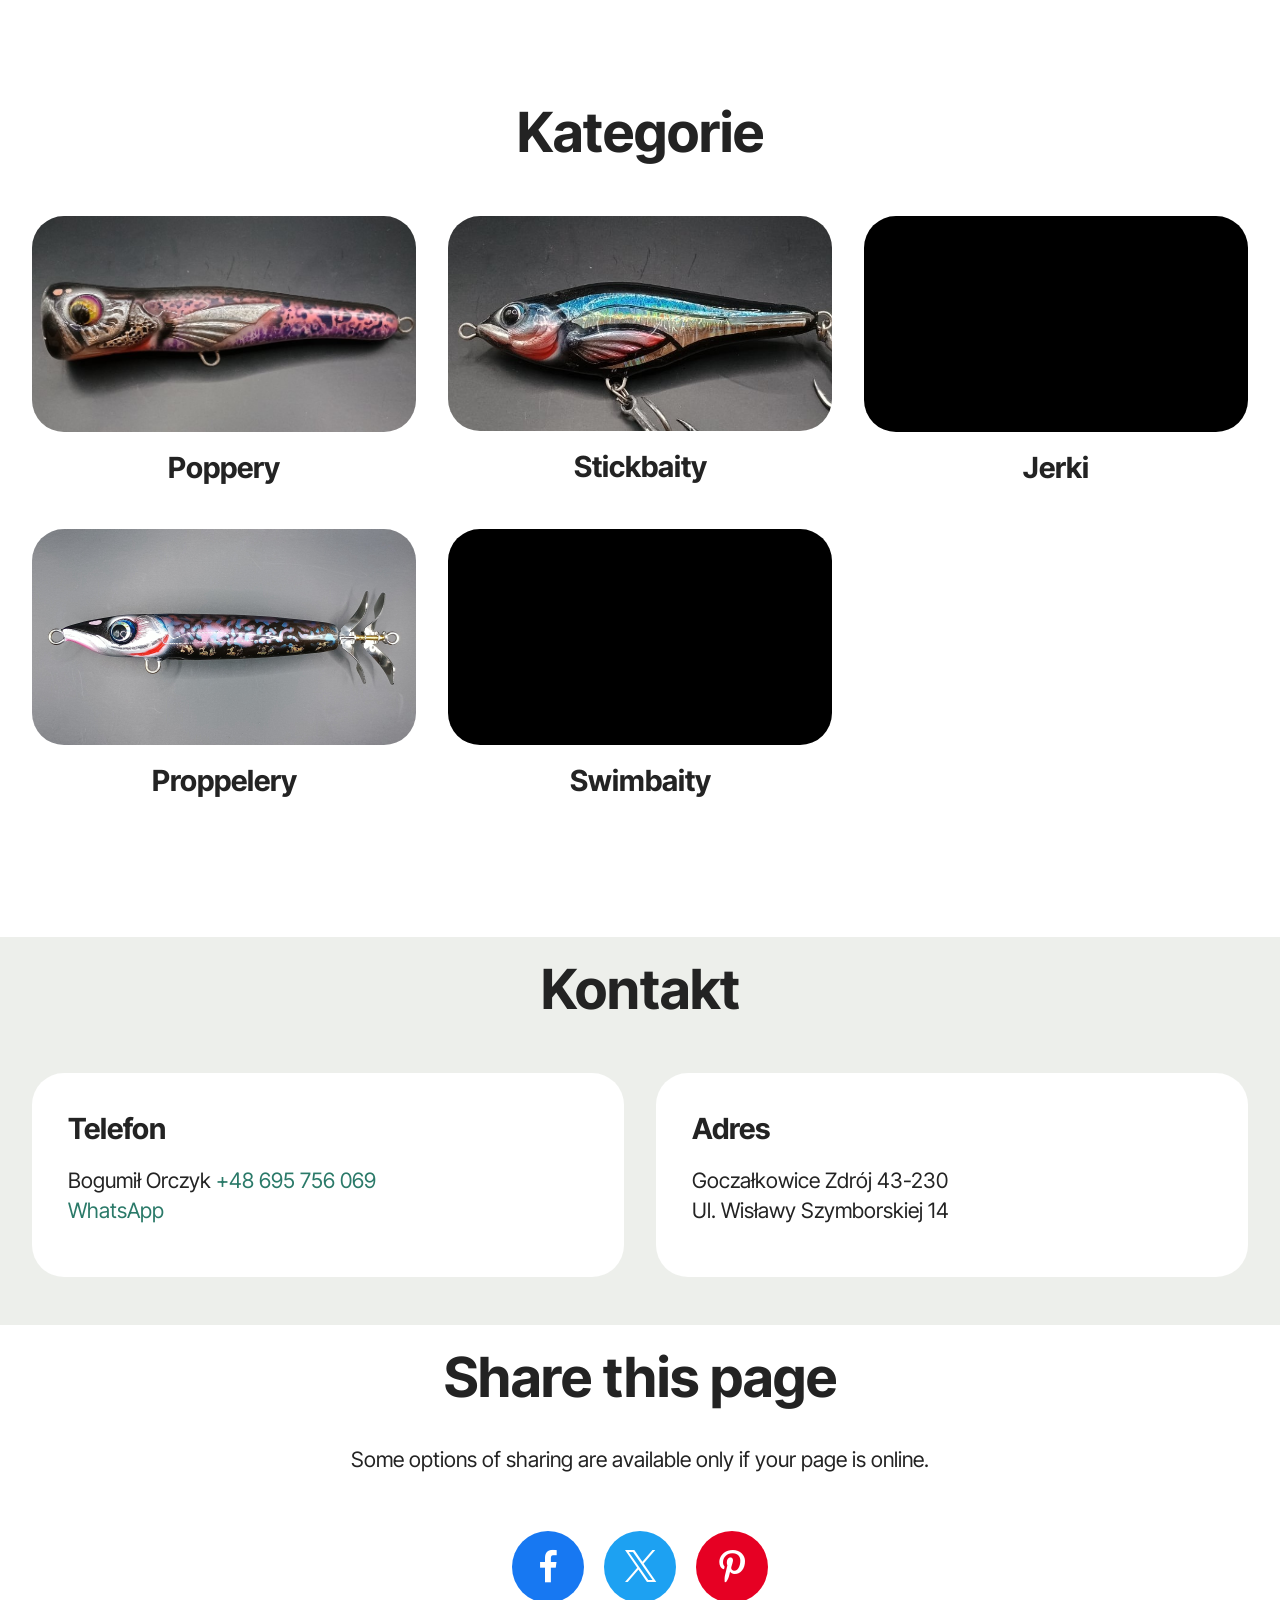
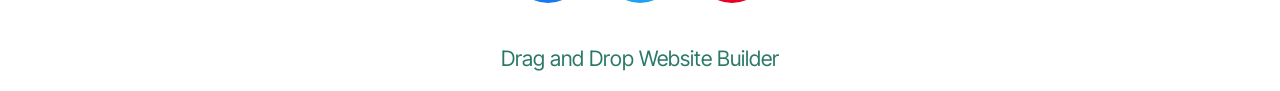
==== commit 552dc71e: "1" ====
--- a/Galeria Home.html
+++ b/Galeria Home.html
@@ -16,7 +16,7 @@
   <link rel="stylesheet" href="assets/theme/css/style.css">
   <link rel="preload" href="https://fonts.googleapis.com/css?family=Inter+Tight:100,200,300,400,500,600,700,800,900,100i,200i,300i,400i,500i,600i,700i,800i,900i&display=swap" as="style" onload="this.onload=null;this.rel='stylesheet'">
   <noscript><link rel="stylesheet" href="https://fonts.googleapis.com/css?family=Inter+Tight:100,200,300,400,500,600,700,800,900,100i,200i,300i,400i,500i,600i,700i,800i,900i&display=swap"></noscript>
-  <link rel="preload" as="style" href="assets/mobirise/css/mbr-additional.css?v=fj7ZPQ"><link rel="stylesheet" href="assets/mobirise/css/mbr-additional.css?v=fj7ZPQ" type="text/css">
+  <link rel="preload" as="style" href="assets/mobirise/css/mbr-additional.css?v=ykWiaL"><link rel="stylesheet" href="assets/mobirise/css/mbr-additional.css?v=ykWiaL" type="text/css">
 
   
   
@@ -174,7 +174,7 @@
             </div>
         </div>
     </div>
-</section><section class="display-7" style="padding: 0;align-items: center;justify-content: center;flex-wrap: wrap;    align-content: center;display: flex;position: relative;height: 4rem;"><a href="https://mobiri.se/4674625" style="flex: 1 1;height: 4rem;position: absolute;width: 100%;z-index: 1;"><img alt="" style="height: 4rem;" src="[data-uri]"></a><p style="margin: 0;text-align: center;" class="display-7">&#8204;</p><a style="z-index:1" href="https://mobirise.com/builder/no-code-website-builder.html">No Code Website Builder</a></section><script src="assets/bootstrap/js/bootstrap.bundle.min.js"></script>  <script src="assets/smoothscroll/smooth-scroll.js"></script>  <script src="assets/ytplayer/index.js"></script>  <script src="assets/sociallikes/social-likes.js"></script>  <script src="assets/theme/js/script.js"></script>  
+</section><section class="display-7" style="padding: 0;align-items: center;justify-content: center;flex-wrap: wrap;    align-content: center;display: flex;position: relative;height: 4rem;"><a href="https://mobiri.se/4674625" style="flex: 1 1;height: 4rem;position: absolute;width: 100%;z-index: 1;"><img alt="" style="height: 4rem;" src="[data-uri]"></a><p style="margin: 0;text-align: center;" class="display-7">&#8204;</p><a style="z-index:1" href="https://mobirise.com/drag-drop-website-builder.html">Drag and Drop Website Builder</a></section><script src="assets/bootstrap/js/bootstrap.bundle.min.js"></script>  <script src="assets/smoothscroll/smooth-scroll.js"></script>  <script src="assets/ytplayer/index.js"></script>  <script src="assets/sociallikes/social-likes.js"></script>  <script src="assets/theme/js/script.js"></script>  
   
   
 </body>
